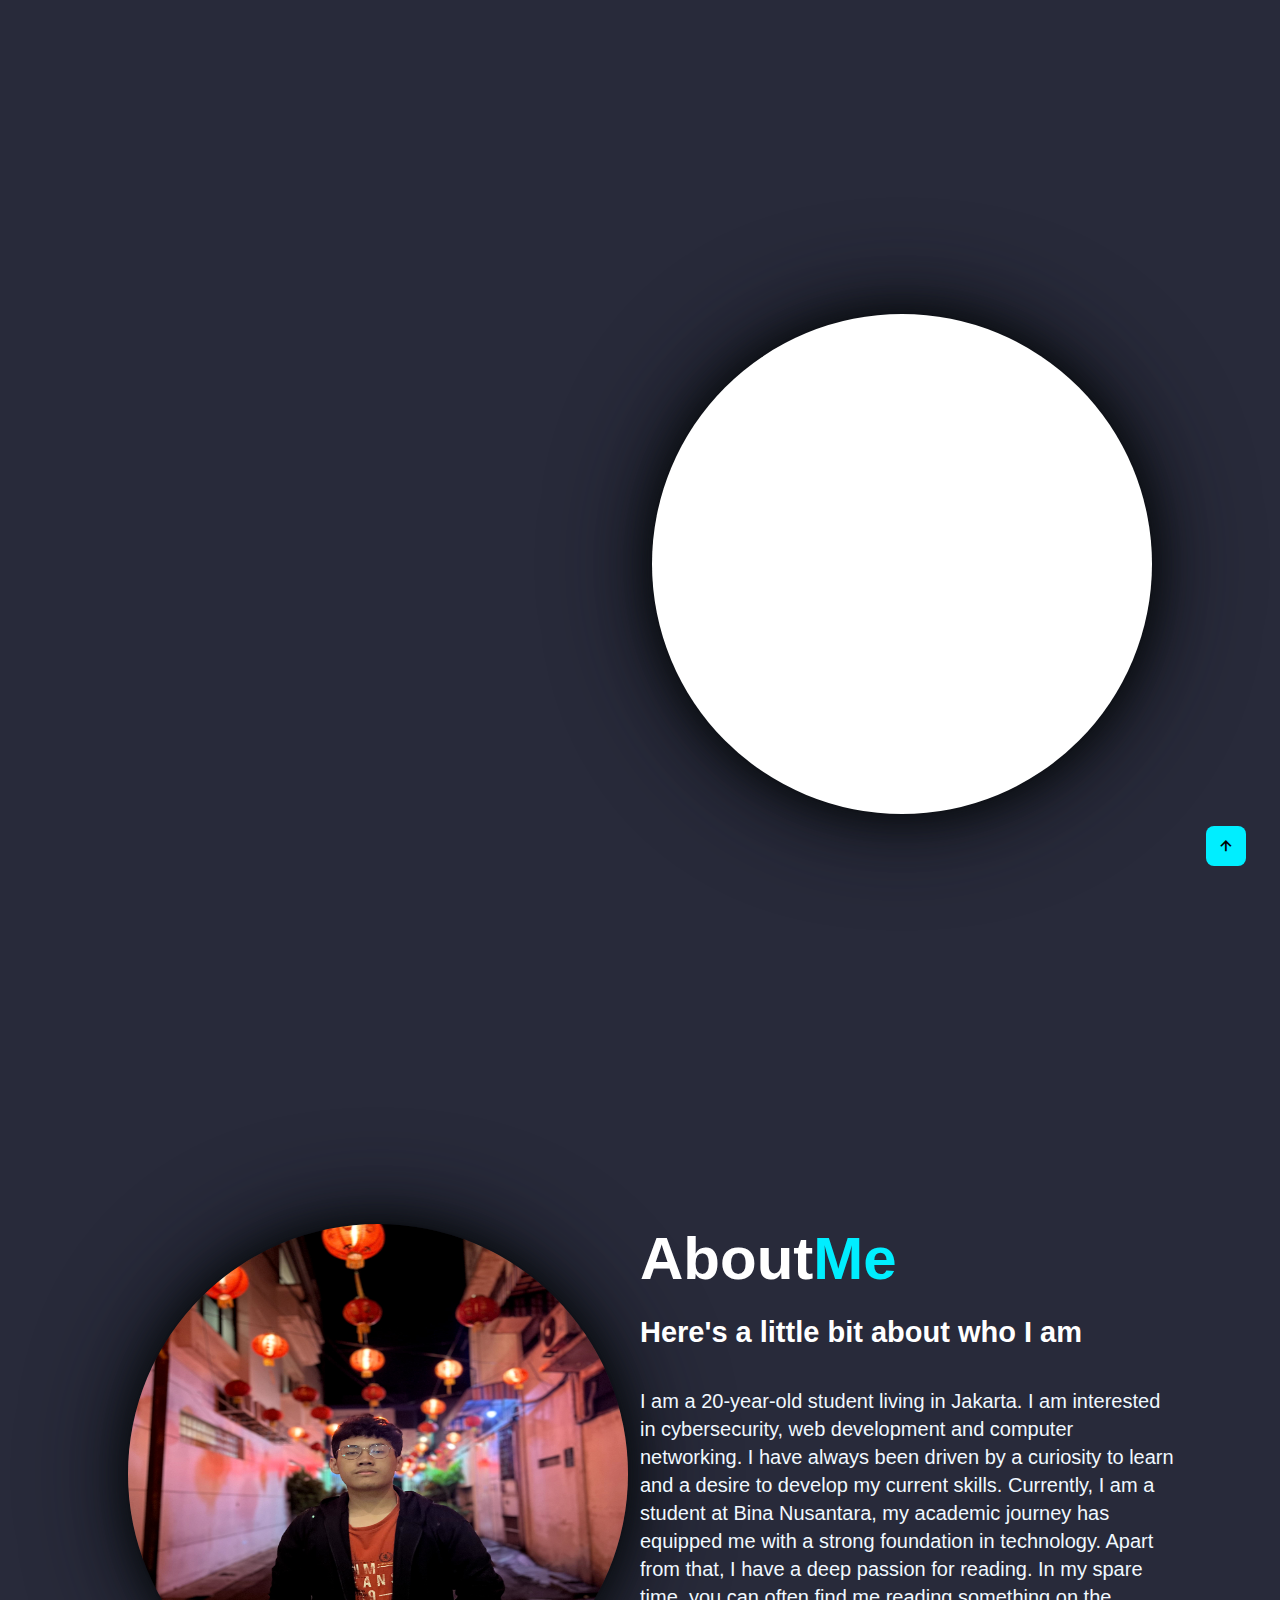
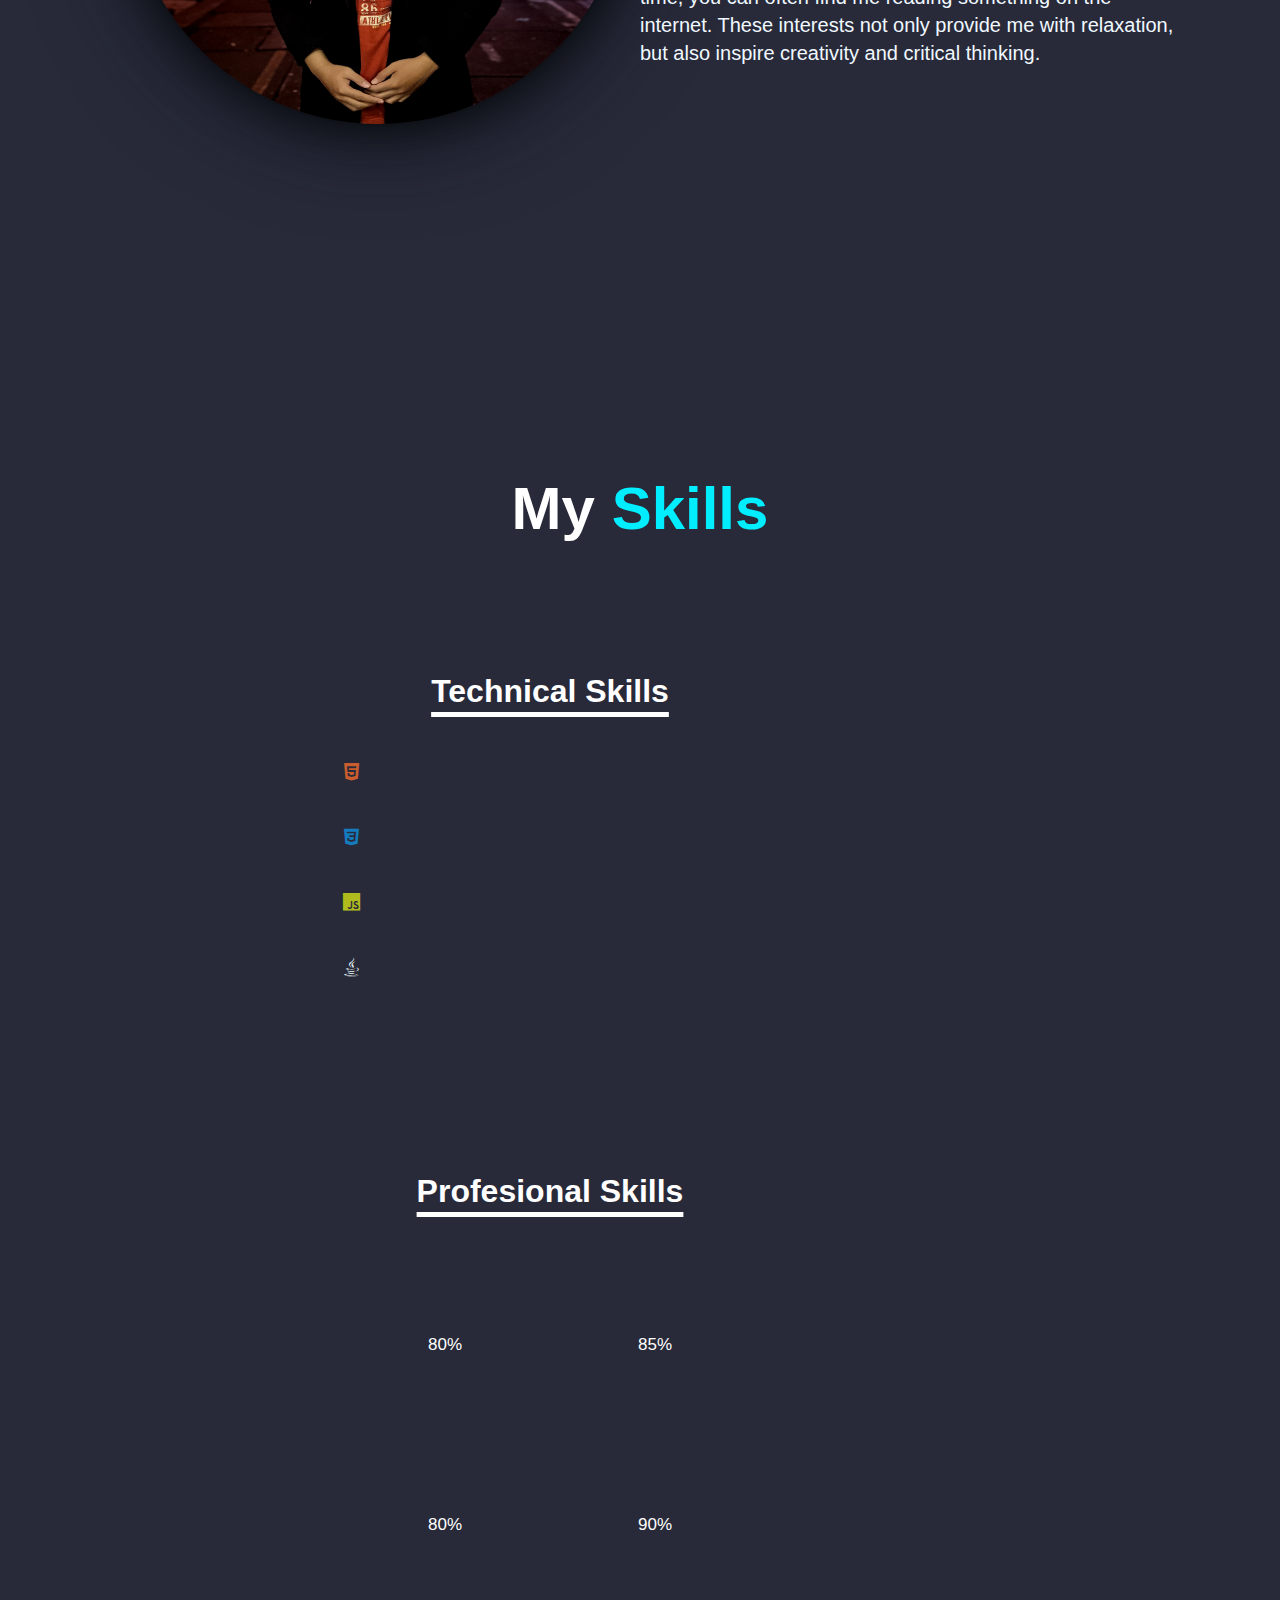
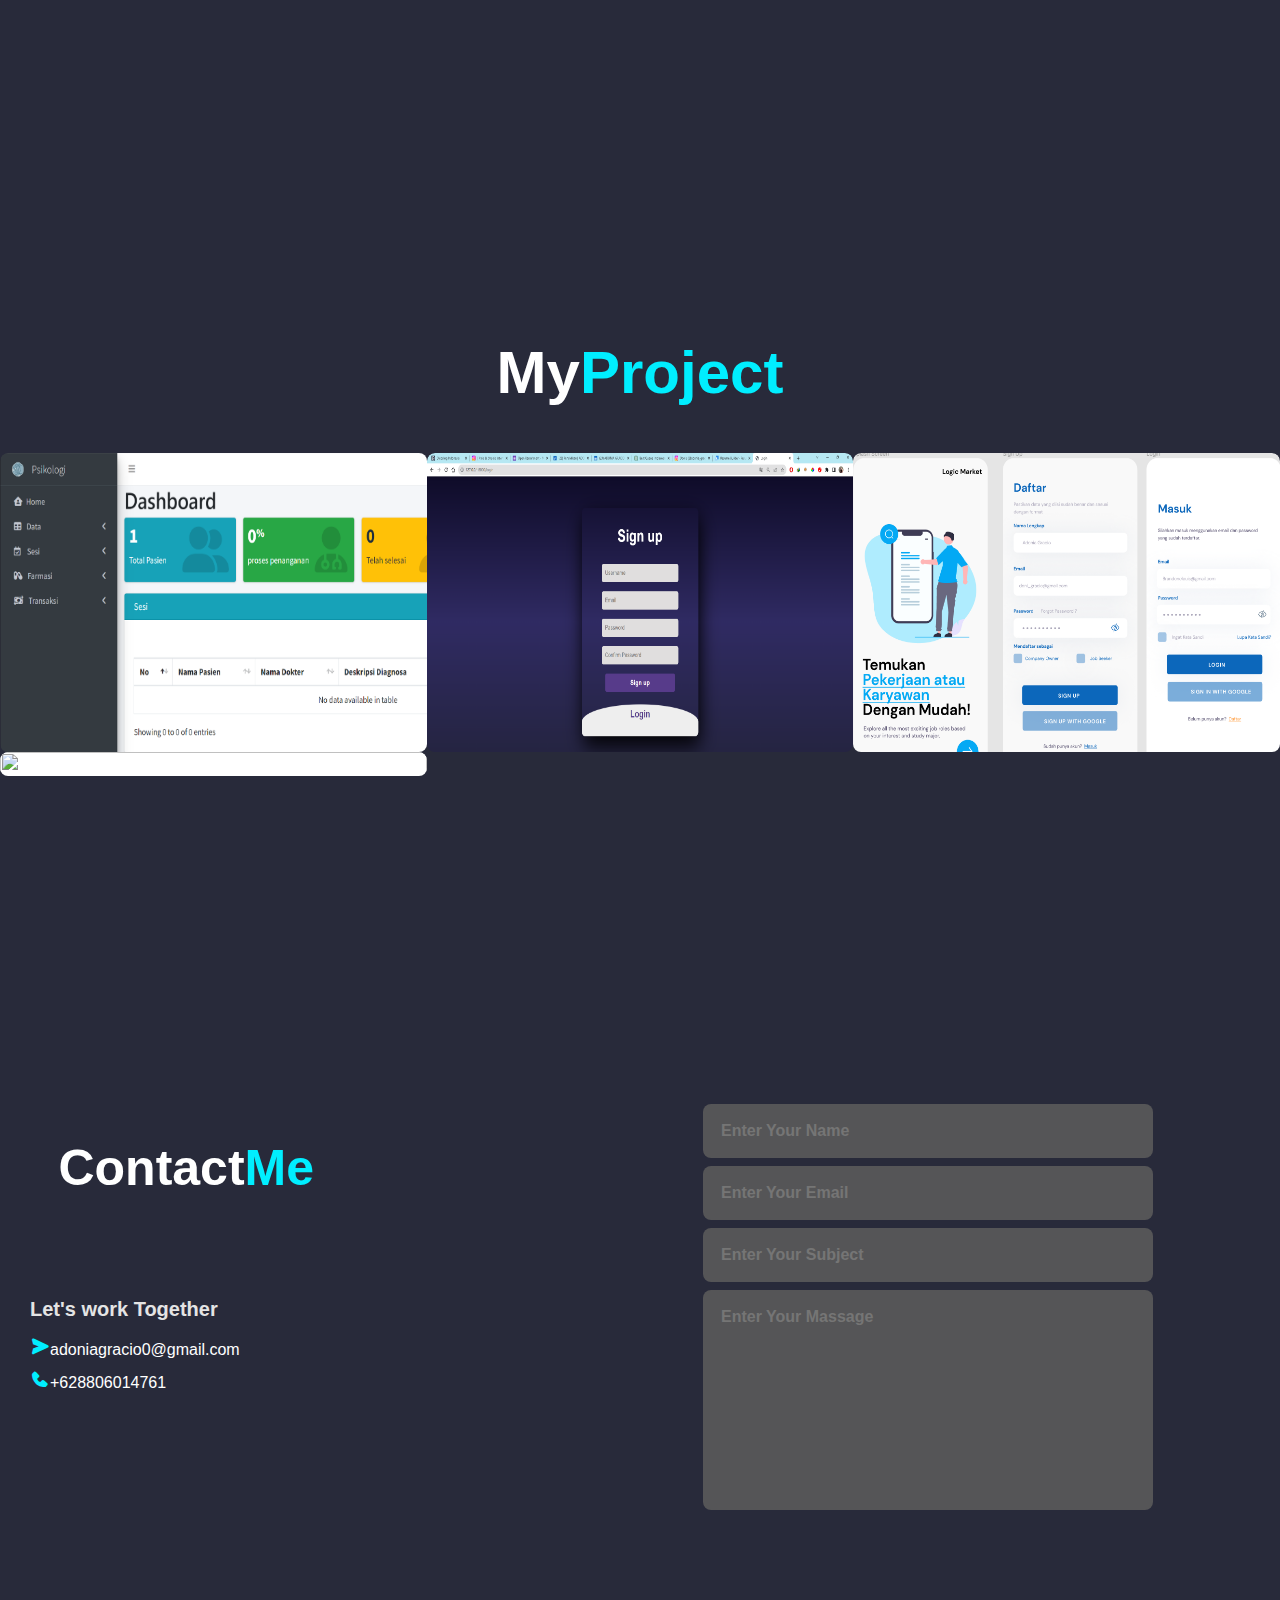
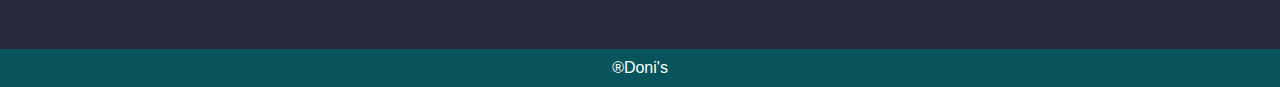
==== indax.html @ 094b8535 "Add files via upload" ====
<!DOCTYPE html>
<html lang="en">
<head>
    <meta charset="UTF-8">
    <meta name="viewport" content="width=device-width, initial-scale=1.0">
    <title>Portofolio</title>
    <link rel="stylesheet" href="style.css">
    <link href='https://unpkg.com/boxicons@2.1.4/css/boxicons.min.css' rel='stylesheet'>
    <script src="https://unpkg.com/typed.js@2.0.16/dist/typed.umd.js"></script>
</head>
<body>
    
    <header class="header">
        <label for="check" class="checkbtn">
            <i class="bx bx-menu"></i>
        </label>
        <a href="#" class="logo"></a>
        <nav class="navbar">
            <a href="#home" style="--i:1"class = "active">Home</a>
            <a href="#about" style="--i:2">About</a>
            <a href="#Skills" style="--i:3">Skill</a>
            <a href="#project" style="--i:4">Project</a>
            <a href="#contact" style="--i:5">Contact</a>            
        </nav>
    </header>
    <section class="home" id="home">
        <div class="home-content">
            
            <img class="img" src="img/photo_profil.png" alt="imgabout">
            <div class="home-content-text">
                <h3>Hello, My Name is</h3>
                <h1>Adonia Gracio</h1>
                <h3>And I'm a <span class="text"></span></h3>
                <p>
                    As a motivated student majoring in Computer Science,
                     I am eager to secure a internship where I can leverage my classroom learning to contribute to a dynamic team.
                </p>
                <div class="home-sci">
                    <a href="https://www.facebook.com/adongrc0" target="_blank" style="--i:7"><i class='bx bxl-facebook'></i></a>
                    <a href="https://www.instagram.com/adonia_gracio/" target="_blank" style="--i:8"><i class='bx bxl-instagram' ></i></a>
                    <a href="https://api.whatsapp.com/send?phone=6288806014761" target="_blank" style="--i:9"><i class='bx bxl-whatsapp' ></i></a>
                    <a href="https://www.linkedin.com/in/adoniagracio" target="_blank" style="--i:10"><i class='bx bxl-linkedin' ></i></a>
                </div>
                <a href="https://drive.google.com/uc?export=download&id=1dQuODcMCQFPnTk_r6xw1z1nTrPzInE1Z" class="btn-box">Download CV<i class='bx bx-download' style="font-size: 18px;"></i></a>    
            </div>
          </div>
        <span class=""home-imgHover></span>
    </section>
    <section class="about" id="about">
        <div class="about-img">
            <img class="img2" src="img/profil2.jpg" alt="imgabout">
        </div>
        <div class="about-text">
            <h2>About<span>Me</span></h2>
            <h4>Here's a little bit about who I am</h4>
            <p class="description">
                I am a 20-year-old student living in Jakarta. I am interested in cybersecurity, web development and computer networking. 
                I have always been driven by a curiosity to learn and a desire to develop my current skills. Currently, I am a student at Bina Nusantara,
                 my academic journey has equipped me with a strong foundation in technology. Apart from that, I have a deep passion for reading. In my spare time, 
                 you can often find me reading something on the internet. These interests not only provide me with relaxation, but also inspire creativity and critical thinking.
            </p>
            <a href="https://api.whatsapp.com/send?phone=6288806014761" target="_blank" class="btn-box">More About Me </a>
        </div>
    </section>
    <!-- <section>
        <div class="experience" id="experience">
            <div class="container">
                <h1 class="sub-title">My <span>Experience</span></h1>
                <div class="experience-list">
                    <div>
                        <h2>kerja</h2>
                        <p>Lorem ipsum dolor sit amet consectetur, adipisicing elit. Omnis maiores sunt voluptas, voluptatum eum nulla corporis doloribus
                            exercitationem non itaque placeat iure, repellendus architecto nisi, fugit aperiam pariatur accusantium error.
                        </p>
                        <a href="#" class="read">Learn More</a>
                    </div>
                    <div>
                        <h2>kerja</h2>
                        <p>Lorem ipsum dolor sit amet consectetur, adipisicing elit. Omnis maiores sunt voluptas, voluptatum eum nulla corporis doloribus
                            exercitationem non itaque placeat iure, repellendus architecto nisi, fugit aperiam pariatur accusantium error.
                        </p>
                        <a href="#" class="read">Learn More</a>
                    </div>
                    <div>
                        <h2>kerja</h2>
                        <p>Lorem ipsum dolor sit amet consectetur, adipisicing elit. Omnis maiores sunt voluptas, voluptatum eum nulla corporis doloribus
                            exercitationem non itaque placeat iure, repellendus architecto nisi, fugit aperiam pariatur accusantium error.
                        </p>
                        <a href="#" class="read">Learn More</a>
                    </div>
                </div>
            </div>
        </div>
    </section> -->
    <h1 class="sub-title"id="Skills">My <span>Skills</span></h1>
    <section>
        <div  class="container1" >
            <h1 class="heading1">Technical Skills</h1>
            <div class="technical-bars">
            <div class="bar"><i style="color:#c95d2e;" class='bx bxl-html5'></i>
                <div class="info">
                    <span>HTML</span>
                </div>
                <div class="progress-line html">
                    <span></span>
                </div>
            </div>
            <div class="bar"><i style="color:#147bbc" class='bx bxl-css3'></i>
                <div class="info">
                    <span>CSS</span>
                </div>
                <div class="progress-line css">
                    <span></span>
                </div>
            </div>
            <div class="bar"><i style="color:#b0bc1e" class='bx bxl-javascript'></i>
                <div class="info">
                    <span>JavaScript</span>
                </div>
                <div class="progress-line js">
                    <span></span>
                </div>
            </div>
            <div class="bar"><i style="color: azure;" class='bx bxl-java'></i>
                <div class="info">
                    <span>Java</span>
                </div>
                <div class="progress-line java">
                    <span></span>
                </div>
                </div>
            </div>
        </div>
        
     <div class="container1">
        <h1 class="heading1">Profesional Skills</h1>
        <div class="radial-bars">

            <div class="radial-bar">
                <svg x="0px" y="0px" viewBox="0 0 200 200" >
                    <circle class="progress-bar" cx = "100" cy ="100" r="80"></circle>
                    <circle class="path path-1" cx = "100" cy ="100" r="80"></circle>
                </svg>
                <div class="percentage">80%</div>
                <div class="text">Creativity</div>
            </div>
            <div class="radial-bar">
                <svg x="0px" y="0px" viewBox = "0 0 200 200" >
                    <circle class="progress-bar" cx = "100" cy ="100" r="80">  </circle>
                    <circle class="path path-2" cx = "100" cy ="100" r="80">  </circle>
                </svg>
                <div class="percentage">85%</div>
                <div class="text">Comunication</div>
            </div>
            <div class="radial-bar">
                <svg x= "0px" y="0px" viewBox = "0 0 200 200" >
                    <circle class="progress-bar" cx = "100" cy ="100" r="80">  </circle>
                    <circle class="path path-3" cx = "100" cy ="100" r="80">  </circle>
                </svg>
                <div class="percentage">80%</div>
                <div class="text">Problem Solving</div>
            </div>
            <div class="radial-bar">
                <svg x="0px" y="0px" viewBox ="0 0 200 200">
                    <circle class="progress-bar" cx = "100" cy ="100" r="80">  </circle>
                    <circle class="path path-4" cx = "100" cy ="100" r="80">  </circle>
                </svg>
                <div class="percentage">90%</div>
                <div class="text">Teamwork</div>
            </div>
        </div>
    </div>
</section>
<section>
        <div id="portofolio" id="project">
            <div class = "main-text" id="project">
                <h2>My<span>Project</span></h2>
                <div class="portfolio-content">
                    <div class="row">
                        <a href="https://github.com/adoniagracio/WebPsikologi" target="_blank"><img src="./img/Project1.png" style="width: 140%; height: 120%;">
                        <div class="layer">
                            <h5>Web And Database</h5>
                            <p>we created a psychology website using the Laravel framework and a mysql-based database
                                 which has features for ordering, making schedules, making transactions, recording patient data, and printing transactions.
                            </p>
                        </div> 
                    </a>
                    </div>
                    <div class="row">
                        <a href="https://github.com/adoniagracio/C-Code" target="_blank"><img src="./img/Sampleporject3.png" style="width: 100%; height: 110%;">
                        <div class="layer">
                            <h5>Java Project</h5>
                            <p>create library software using the java programming language that can manage books, manage users, return books, issue books and features to search for books in the library besides 
                                that we also create a login feature that can recognize between users and admins if you enter with a user account where the program will display the admin of the user but if you enter using the admin it will enter the admin activity
                            </p>
                        </div> 
                        </a>
                    </div>
                    <div class="row">
                        <a href="https://github.com/adoniagracio/C-Code" target="_blank"><img src="./img/Sampleproject2.png" style="width: 100%; height: 110%;">
                        <div class="layer">
                            <h5>Web Penetration Testing</h5>
                            <p>
                                perform penetration testing on an application that is given to look for vulnerabilities of every 
                                activity that exists and found several vulnerabilities. that I summarize in one report containing the vulnerabilities 
                                and the possibility of attacks carried out against the application and mitigation of these attacks.
                            </p>
                        </div> 
                        </a>
                    </div>
                    <div class="row">
                        <a href="https://github.com/adoniagracio/C-Code" target="_blank"><img src="./img/Architecture Design.png" style="width: 100%; height: 110%; background-color: white;">
                        <div class="layer">
                            <h5>Architecture Design Cloud</h5>
                            <p>
                                perform penetration testing on an application that is given to look for vulnerabilities of every 
                                activity that exists and found several vulnerabilities. that I summarize in one report containing the vulnerabilities 
                                and the possibility of attacks carried out against the application and mitigation of these attacks.
                            </p>
                        </div> 
                        </a>
                    </div>
                </div>
            </div>
        </div>
    </section>

<section class="contact" id="contact">
        <div class="contact-text">
            <h2>Contact<span>Me</span></h2>
            <div class="contact-form-responsive">
                <form action="https://formsubmit.co/adoniagracio0@gmail.com" method="POST">
                    <input type="text" name="name"required placeholder="Enter Your Name" >
                    <input type="email" name="email"required  placeholder="Enter Your Email">
                    <input type="text" name="subject" placeholder="Enter Your Subject">
                    <textarea name="message" cols="40" rows="10" required placeholder="Enter Your Massage" ></textarea>
                    <input type="hidden" name="_captcha" value="false">
                    <input type="hidden" name="_template" value="table">
                    <input type="submit" value="submit" class="send">
                </form>
            </div>
            <h4>Let's work Together</h4>

            <div class="contact-list">
                <li><i class="bx bxs-send"></i>adoniagracio0@gmail.com</li>
                <li><i class="bx bxs-phone"></i>+628806014761</li>
            </div>
            <div class="contact-icons">
                <a href="https://www.facebook.com/adongrc0" target="_blank"><i class="bx bxl-facebook"></i></a>
                <a href="https://www.instagram.com/adonia_gracio/" target="_blank"><i class="bx bxl-twitter"></i></a>
                <a href="https://api.whatsapp.com/send?phone=6288806014761" target="_blank"><i class="bx bxl-instagram"></i></a>
                <a href="https://www.linkedin.com/in/adoniagracio" target="_blank"><i class="bx bxl-linkedin"></i></a>
            </div>
        </div>
        <div class="contact-form">
            <form action="https://formsubmit.co/adoniagracio0@gmail.com" method="POST">
                <input type="text" name="name"required placeholder="Enter Your Name" >
                <input type="email" name="email"required  placeholder="Enter Your Email">
                <input type="text" name="subject" placeholder="Enter Your Subject">
                <textarea name="message" cols="40" rows="10" required placeholder="Enter Your Massage" ></textarea>
                <input type="hidden" name="_captcha" value="false">
                <input type="hidden" name="_template" value="table">
                <input type="submit" value="submit" class="send">
            </form>
        </div>
     </section>
        <div class="last-text">
            <p>®Doni's</p>
        </div>
        <a href="#home" class="top"><i class="bx bx-up-arrow-alt"></i></a>
    <script src="Main.js"></script>
</body>
</html>
---- style.css ----
:root {
    --primary-color:#282A3A;     
    --secondary-color: #282A3A;
    --shadow-color: #fff;  
    --text-color:#fff;
    --button-color:#fff;
}

* {
    margin: 0;
    padding: 0;
    box-sizing: border-box;
    font-family: 'poppins',sans-serif;
}
body{
    color: var(--text-color);
    background:var(--primary-color);
    /* overflow: hidden; */
}
.header{
    /* overflow: hidden; */
    position: sticky;
    top: 0;
    left: 0;
    width: 100%;
    padding: 20px 10%;
    background: var(--secondary-color);
    display: flex;
    justify-content: flex-end;
    align-items: center;
    background: var(--secondary-color);
    z-index: 100;
}
.logo{
    position: relative;
    font-size: 30px;
    color: #fff;
    text-decoration: none;
    font-weight: 600;
    cursor: default;
    opacity: 0;
    animation: slideRight 1s ease forwards;
}

.navbar a{
    display: inline-block;
    font-size: 25px;
    color:#fff;
    text-decoration: none;
    font-weight: 500;
    margin-left: 35px;
    margin-top: 5px;
    transition: .3s;
    opacity: 0;
    animation: slideTop .5s ease forwards;
    animation-delay: calc(.2s * var(--i));

}
.navbar a:hover{
    color:#0ef;

}
.img{
    /* display: flex; */
    /* position: absolute; */
    /* margin-left: 88vh; */
    /* margin-top: 5vh; */
    width: 500px;
    height: 500px;
    border-radius: 50%; 
    background-color: #fff;
    box-shadow: 0 0 2px #0e1116, 0 0 25px #0e1116,
    0 0 50px #0e1116,0 0 100px #0e1116;
    /* margin-bottom: 100px; */
}
.img2{
    /* position: absolute; */
    width: 500px;
    height: 500px;
    /* left: 150px;
    top:120%; */
    border-radius: 50%;
    box-shadow: 0 0 2px #0e1116, 0 0 25px #0e1116,
    0 0 50px #0e1116,0 0 100px #0e1116;
}

.home{
    /* position: relative; */
    width: 100%;
    
    height: 100vh;
    background-size: cover;
    background-position: center;
    display: flex;
    /* align-items: center; */
    padding: 90px 10% 0;
    overflow: hidden;
}
.home-content{
    /* max-width: 600px; */
     margin-top: 150px;
     display: flex;
     flex-direction: row-reverse;
     justify-content: space-between;
     width: 100%;
}

.home-content-text {
    display: flex;
    flex-direction: column;
    width: 50%;
    /* justify-content: center; */
}

.home-content-text > p {
    max-width: 500px;
}

.home-content h3{
    font-size: 32px;
    font-weight: 700;
    opacity: 0;
    animation:  slideBottom 1s ease forwards;
    animation-delay: .7s;
}
.home-content h3:nth-of-type(2){
    margin-bottom: 30px;
    animation: slideTop 1s ease forwards;
    animation-delay: .7s;
}
.home-content h3 span{
    color: #0ef;
}
.home-content h1{
    font-size: 56px;
    font-weight: 700;
    margin: -3px 0 ;
    opacity: 0;
    animation: slideRight 1s ease forwards;
    animation-delay: 1s;
}

.home-content p{
    font-size:20px ;
    opacity: 0;
    animation: slideLeft 1s ease forwards;
    animation-delay: 1s;
} 

.home-sci a{
    display:  inline-flex;
    justify-content:  center;
    align-items: center;
    width: 40px;
    height: 40px;
    background: transparent;
    border: 2px solid #0ef;
    border-radius:  50%;
    font-size:  20px;
    color:#0ef;
    text-decoration: none;
    transition: .5s ease;
    opacity: 0;
    animation:  slideLeft 1s ease forwards;
    animation-delay: calc(.2 * var(--i));
    margin: 30px 15px 30px 0;
}
.home-sci a:hover{
    background-color: #0ef ;
    color: #081b29;
    box-shadow: 0 0 20px #0ef;
}
.btn-box{
    display: inline-block;
    width: 190px;
    padding:  12px 28px;
    background: var(--button-color);
    border-radius: 40px;
    font-size: 16px;
    color:#081b29;
    letter-spacing: 1px;
    text-decoration: none;
    font-weight: 600;
    opacity: 0;
    animation: slideTop 1s ease forwards;
    animation-delay: 2s;
    box-shadow:  0 0 5px #fff
}
.btn-box:hover{
    box-shadow:0 0 5px #fff, 0 0 25px #fff
}
.about{
    /* display: grid;
    grid-template-columns: repeat(2,1fr);
    align-items: center;
    gap: 1.5rem; */
    display: flex;
    background-size: cover;
    background-position: center;
    padding-top: 250px;
    padding-bottom: 100px;
    flex-direction: row;
    overflow: hidden;
/* .about-img .img2{
    padding-bottom: 20%;
    max-width: 610px;
    height: auto;
    width:100%;
    border-radius: 8px;

} */
}

.about-img {
    width: 50%;
    padding-left: 10%;
}
.about-text{
    /* margin-right:200px; */
    width: 50%;
    padding-right: 100px;
}

.about-text h2{
    font-size: 60px;
}
.about-text h2 span{
    color: #0ef;
}

.description{
    margin-top: 20px;
    margin-bottom: 50px;
}
.about-text h4{
    font-size: 29px;
    font-weight: 600;
    color:#fff;
    line-height: 1.7;
    margin: 15px 0 30px;
}
.about-text p{
    color: aliceblue;
    font-size: 20px;
    line-height: 1.4; 
    margin-bottom: 4rem;
}
.experience{
    color: aliceblue ;
    font-size: 20px; 
    line-height: 1.4;
    margin-bottom: 100px;
} 
.sub-title{
    text-align: center;
    font-size: 60px; 
    padding-bottom: 70px;
    padding-top: 201px;
}
.sub-title span{
    color: #0ef;
}
.container{
    padding: 200px;
}
.experience-list{
    display: grid;
    grid-template-columns: repeat(auto-fit,minmax(259px,1fr));
    grid-gap: 100px;
    margin-top: 90px;

}
.experience-list div{
    background-color:transparent;
    padding: 40px;
    font-size: 13px;
    font-weight: 13px;
    border-right: 10px;
    border-radius: 20px;
    transition: background 0.5s, transform 0.5s;
    box-shadow: 1px 1px 20px #012290f9,
                1px 1px 40px #0053b8f7

}

.experience-list div i{
    font-size: 50px;
    margin-bottom: 30px;
}
.experience-list div h2{
    font-size: 30px;
    font-weight: 500;
    margin-bottom: 16px;
}
.experience-list div a{
    text-decoration: none;
    color: #000000;
    font-size: 12px;
    margin-top: 20px;
    display: inline-block;
}
.read{
    display: inline-block;
    padding: 12px 28px;
    background: var(--button-color);
    border-radius: 40px;
    font-size:16px ;
    color: #081b29;
    letter-spacing: 1px;
    text-decoration: none;
    font-weight: 600;
    opacity: 0;
    animation: slideTop 1s ease forwards;
    animation-delay: 2s;
    box-shadow:  0 0 5px #0ef
}
.read:hover{
    box-shadow:0 0 25px #fff;
}
.experience-list div:hover{
    transform: translateY(-10px);
}

section{
    display: flex;
    flex-wrap: wrap;
}
.container1{
    width: 600px;
    height: 500px;
    padding: 60px 90px;
    margin-left: 250px;
}
.heading1{
    text-align: center;
    text-decoration: underline;
    text-underline-offset: 10px;
    text-decoration-thickness: 5px;
    margin-bottom: 50px;
}
.bar{
    font-size: 23px;
}
.technical-bars .bar{
    margin-top: 40px 0;
}
.technical-bars .bar:first-child{
    margin-top: 0;
}
.technical-bars .bar:last-child{
    margin-bottom: 0;
}
.technical-bars .bar .info{
    margin-bottom: 5px;
}
.technical-bars .bar .info span{
    font-size: 17px;    
    font-weight: 500;
    animation: showText 0.5s 1s linear forwards;
    opacity: 0;
}
.technical-bars .bar .progress-line{
    position: relative;
    border-radius: 10px;
    width: 100%;
    height: 5px;
    background-color: #000000;
    animation: animate 1s cubic-bezier(1,0,0.5,1) forwards;
    transform: scaleX(0);
    transform-origin: left; 
}


@keyframes animate{
    100%{
        transform: scaleX(1);
    }
}
.technical-bars .bar .progress-line span{
    height: 100%;
    background-color: #0ef;
    position: absolute;
    border-radius: 10px ;
    animation: animate 1s 1s cubic-bezier(1,0,0.5,1) forwards;
    transform: scaleX(0);
    transform-origin: left;
}
.progress-line.html span{
    width: 60%;
}
.progress-line.css span{
    width: 60%;
}
.progress-line.js span{
    width: 50%;
}
.progress-line.java span{
    width: 80%;
}

.progress-line span::after{
    position: absolute;
    padding: 1px 8px;
    background-color: #000;
    color: #fff;
    font-size: 12px;
    border-radius: 3px;
    top:-28px;
    right: -20px;
    animation: showText 0.5s 1.5s linear forwards;
    opacity: 0;
}
.progress-line.html span::after{
    content: "60%";
}
.progress-line.css span::after{
    content: "60%";
}
.progress-line.js span::after{
    content: "50%";
}
.progress-line.java span::after{
    content: "80%";
}
.progress-line span::before{
    content: "";
    position: absolute;
    width: 0;
    height: 0;
    border: 7px solid transparent;
    border-bottom-width: 0px;
    border-right-width: 0px;
    border-top-color:#000 ;
    top: -10px;
    right: 0;
    animation: showText 0.5s 1.5s linear forwards;
    opacity: 0;
}
@keyframes showText{
    100%{
        opacity: 1;
    }
}


.radial-bars{
    width: 100%;
    display: flex;
    flex-wrap: wrap;
    justify-content: space-evenly;
    align-items: start;

}

.radial-bars .radial-bar{
    width: 50%;
    height: 170px;
    margin-bottom: 10px;
    position: relative;
}
.radial-bars .radial-bar svg{
    position: absolute;
    top: 50%;
    left: 50%;
    transform: translate(-50%, -50%) rotate(-90deg);
    width: 120px;
    height: 160px;
}
.radial-bars .radial-bar .progress-bar{
    stroke-width: 10;
    stop-color: black;
    fill: transparent;
    stroke-dasharray: 502;
    stroke-dashoffset: 502;
    stroke-linecap: round;
    animation: animate-bar 1s linear forwards;
     
}
@keyframes animate-bar{
    100%{
        stroke-dashoffset: -1;
    }
}
.path{
    stroke-width: 10;
    stroke:#0ef;
    fill: transparent;
    stroke-dasharray: 502;
    stroke-dashoffset: 502;
    stroke-linecap: round;
}

.path-1{animation: animate-path1 1s 1s linear forwards;}

.path-2{animation: animate-path2 1s 1s linear forwards;}

.path-3{animation: animate-path3 1s 1s linear forwards;}

.path-4{animation: animate-path4 1s 1s linear forwards;}



@keyframes animate-path1{
    100%{
        stroke-dashoffset: 120;;
    }
}
@keyframes animate-path2{
    100%{
        stroke-dashoffset: 90;;
    }
}
@keyframes animate-path3{
    100%{
        stroke-dashoffset: 120;;
    }
}
@keyframes animate-path4{
    100%{
        stroke-dashoffset: 70;;
    }
}
.radial-bar .percentage{
    position: absolute;
    top:50%;
    left: 50%;
    transform: translate(-50%, -50%);
    font-size: 17px;
    font-weight: 500;
    animation: showText 0.5s 1s linear forwards;
}

.radial-bar .text{
    width: 100%;
    position: absolute;
    text-align: center;
    left: 25%;
    bottom: -5px;
    transform: translateX(-50px);
    font-size: 17px;
    font-weight: 500;
    animation: showText 0.5s 1s linear forwards;
    opacity: 0;
}

.main-text{
    padding-top: 130px;
    margin-top: 200px;
}
.main-text h2{
    font-size: 60px;
    line-height: 1;
    text-align: center;
    padding-bottom: 50px;
}
.main-text h2 span{
    color: #0ef;
}
.portfolio-content{
    display: grid;
    grid-template-columns: repeat(auto-fit,minmax(359px,auto));
    padding-bottom: 10%;
}
.row{
    position: relative;
    overflow: hidden;
    border-radius: 8px;
    cursor: pointer;
    
}
.row img{
    width: 100%;
    border-radius: 8px;
    display: block;
    transition: transform 0.5s;
}
.layer{
    width: 100%;
    height: 0;
    background: linear-gradient(rgba(0,0,0,0.1),#0ef);
    position: absolute;
    border-radius: 8px;
    left: 0;
    bottom: 0;
    overflow: hidden;
    display: flex;
    flex-direction: column;
    align-items: center;
    justify-content: center;
    text-align: center;
    padding: 0 40px;
    transition: height 0.5s;
}
.layer h5{
    color: #000;
    font-size: 20px;
    font-weight: 600;
    margin-bottom: 15px;
}

.layer p{
    color:#000;
    font-size: 1rem;
    line-height: 1.8;
}

.layer i{
    color: #ff004f;
    margin-top: 20px;
    font-size: 20px;
    background: #fff;
    width: 60px;
    height: 60px;
    display: flex;
    align-items: center;
    justify-content: center;
    border-radius: 50%;
}

.row:hover img{
    transform : scale(1.1);
}
.row:hover .layer{
    height: 100%;
} 
.contact{
    /* display: grid;
    grid-template-columns: repeat(2,1fr); */
    display: flex;
    
    align-items: center;
    gap: 3rem;
    padding-left: 30px;
    margin-top: 200px;
}
.contact-text h2{
    font-size: 50px;
    line-height: 1;
    text-align: center;
    padding-right: 50%;
    padding-bottom: 90px;
}

.contact-text h2 span{
    color: #0ef;
}

.contact-text h4{
    margin: 15px 0;
    color:rgb(228,228,228);
    font-size: 20px;
    font-weight: 600;
}

.contact-text p{
    color:rgb(177,177,177);
    font-size: 20px;
    line-height: 30px;
    margin-bottom: 2rem;
}
.contact-list{
    margin-bottom: 3rem;
}

.contact-list li{
    margin-bottom: 10px;
    display: block;
}
.contact-list li{
    margin-bottom: 10px;
    display: block;
}
.contact-list i{
    display: inline-block;
    color:#0ef;
    font-size: 20px;
    font-weight: 600;
    transition: all .40s ease;
}
.contact-list li a:hover{
    transform: scale(1.01) translateY(-5px);
    color: #0ef;
}
.contact-icons i{
    display: inline-flex;
    justify-content: center;
    align-items: center;
    width: 40px;
    height: 40px;
    background: transparent;
    border: 2px solid #0ef;
    border-radius: 50%;
    font-size: 20px;
    color: #0ef;
    text-decoration: none;
    margin: 30px 15px 30px 0;
    transition: .5s ease;
    opacity: 0;
    animation: slideLeft 1s ease forwards;
    animation-delay:calc(.2s * var(--i));
}

.contact-icons i:hover{
    background: #0ef;
    color: #000;
    box-shadow: 0 0 20px #0ef;
}

.contact-text {
    width: 50%;
}

.contact-form {
    width: 40%;
}

.contact-form form{
    position:relative;
}
.contact-form form input,form textarea{
    border: none;
    outline: none;
    width: 90%;
    padding: 18px;
    background: #555557;
    color: #000;
    font-size: 1rem;
    font-weight: 600;
    margin-bottom: 0.5rem;
    border-radius: 0.5rem;
}
.contact-form textarea{
    resize: none;
    height: 220px;
}

.contact-form-responsive {
    display: none;
}

.contact-form form .send{
    display: inline-block;
    padding: 14px 60px;
    background: var(--button-color);
    border-radius: 40px;
    font-size:18px ;
    color: #081b29;
    letter-spacing: 1px;
    text-decoration: none;
    font-weight: 600;
    opacity: 0;
    animation: slideTop 1s ease forwards;
    animation-delay: 2s;
}
.contact-form form .send:hover{
    box-shadow:0 0 5px var(--button-color);
    cursor: pointer;
}

.last-text p{
    width: 100%;
    text-align: center;
    padding: 10px 0;
    background: rgb(7,85,91);
    font-weight: 300;
    margin-top: 70px;
}
.top{
    position: fixed;
    bottom: 2.1rem;
    right: 2.1rem;
}
.top i{
    color:#000;
    background: #0ef;
    font-size: 20px;
    padding: 10px;
    border-radius: 0.5rem;
}

@keyframes slideRight{
    0%{
        transform: translateX(-100px);
        opacity: 0;
    }
    100%{
        transform: translateX(0px);
        opacity: 1;
    }
}
@keyframes slideLeft{
    0%{
        transform: translateX(100px);
        opacity: 0;
    }
    100%{
        transform: translateX(0px);
        opacity: 1;
    }
}
@keyframes slideTop{
    0%{
        transform: translateY(100px);
        opacity: 0;
    }
    100%{
        transform: translateY(0px);
        opacity: 1;
    }

}
@keyframes slideBottom{
    0%{
        transform: translateY(-100px);
        opacity: 0;
    }
    100%{
        transform: translateY(0px);
        opacity: 1;
    }

}

.checkbtn{
    font-size: 30px;
    color: white;
    float: right;
    line-height: 80px;
    cursor: pointer;
    display: none;
}

#check{
    display: none;
}
@media  screen and (max-width: 952px) {

    .navbar a{
        font-size: 16px;
    }
    .img{
        left: 110px;
        width: 31%;
        height: 50%;
        border-radius: 50%; 
    }
    /* .img2{
        position: absolute;
        width: 30%;
        height: auto;
        left: 90px;
        top:150%;
        
    } */
    .container1{
        margin-left: 100px;
    }
}

@media screen and (max-width: 752px) {
    .img2{
        width: 200px;
        height: 200px;
    }

    .header {
        background-color: transparent;
    }

    .about {
        flex-direction: column;
        width: 100%;
        justify-content: center;
        /* align-items: center; */
        margin: 0px;
        padding: 0px;
        padding-top: 150px;
    }

    .about-text {
        margin: 0px;
        padding: 0px;
        text-align: center;
        width: 100%;
        padding-left: 15px;
        padding-right: 15px;
        padding-top: 50px;
    }

    .about-img {
        padding: 0px;
        margin: auto;
    }

    .checkbtn {
        display: block;
    }

    .navbar {
        display: none;
    }

    .home-content {
        flex-direction: column;
        justify-content: center;
    }

    .home-content-text {
        width: 100%;
        text-align: center;
        align-items: center;
    }

    .img {
        width: 200px;
        height: 200px;
        margin: auto;
    }

    .home {
        padding: 0px;
        padding-top: 100px;
        padding-left: 15px;
        padding-right: 15px;

        height: 900px;
    }

    .home-content {
        padding: 0px;
        margin: 0px;
    }
    .container1{
        margin-left: 50px;
    }

    .contact {
        display: flex;
        flex-direction: column-reverse; 
        padding-left: 0;
    }

    .contact-form {
        display: none;
    }

    .contact-form-responsive {
        display: block;
    }

    
.contact-form-responsive form{
    position:relative;
}
.contact-form-responsive form input,form textarea{
    border: none;
    outline: none;
    width: 90%;
    padding: 18px;
    background: #555557;
    color: #000;
    font-size: 1rem;
    font-weight: 600;
    margin-bottom: 0.5rem;
    border-radius: 0.5rem;
}
.contact-form-responsive textarea{
    resize: none;
    height: 220px;
}

.contact-form-responsive form .send{
    display: inline-block;
    padding: 14px 60px;
    background: var(--button-color);
    border-radius: 40px;
    font-size:18px ;
    color: #081b29;
    letter-spacing: 1px;
    text-decoration: none;
    font-weight: 600;
    opacity: 0;
    animation: slideTop 1s ease forwards;
    animation-delay: 2s;
    margin-top: 10px;
}
.contact-form-responsive form .send:hover{
    box-shadow:0 0 5px var(--button-color);
    cursor: pointer;
}
}
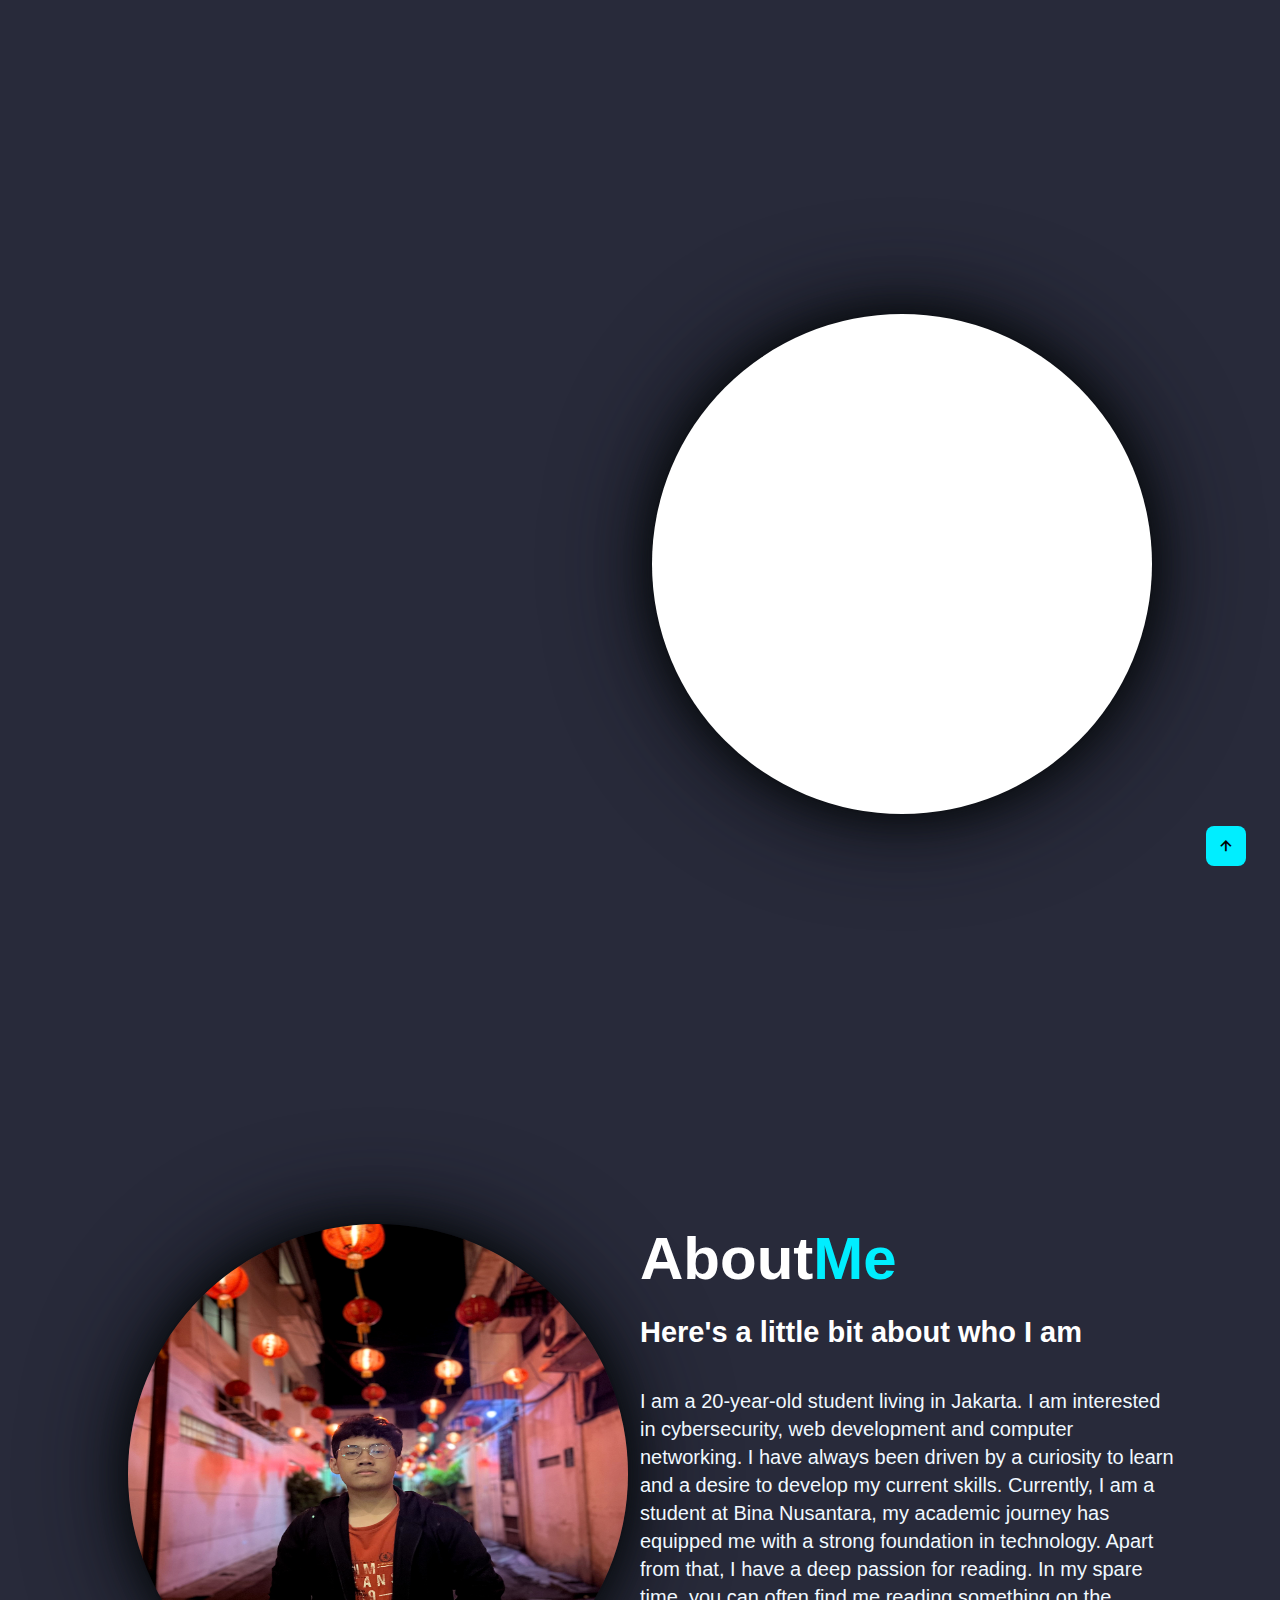
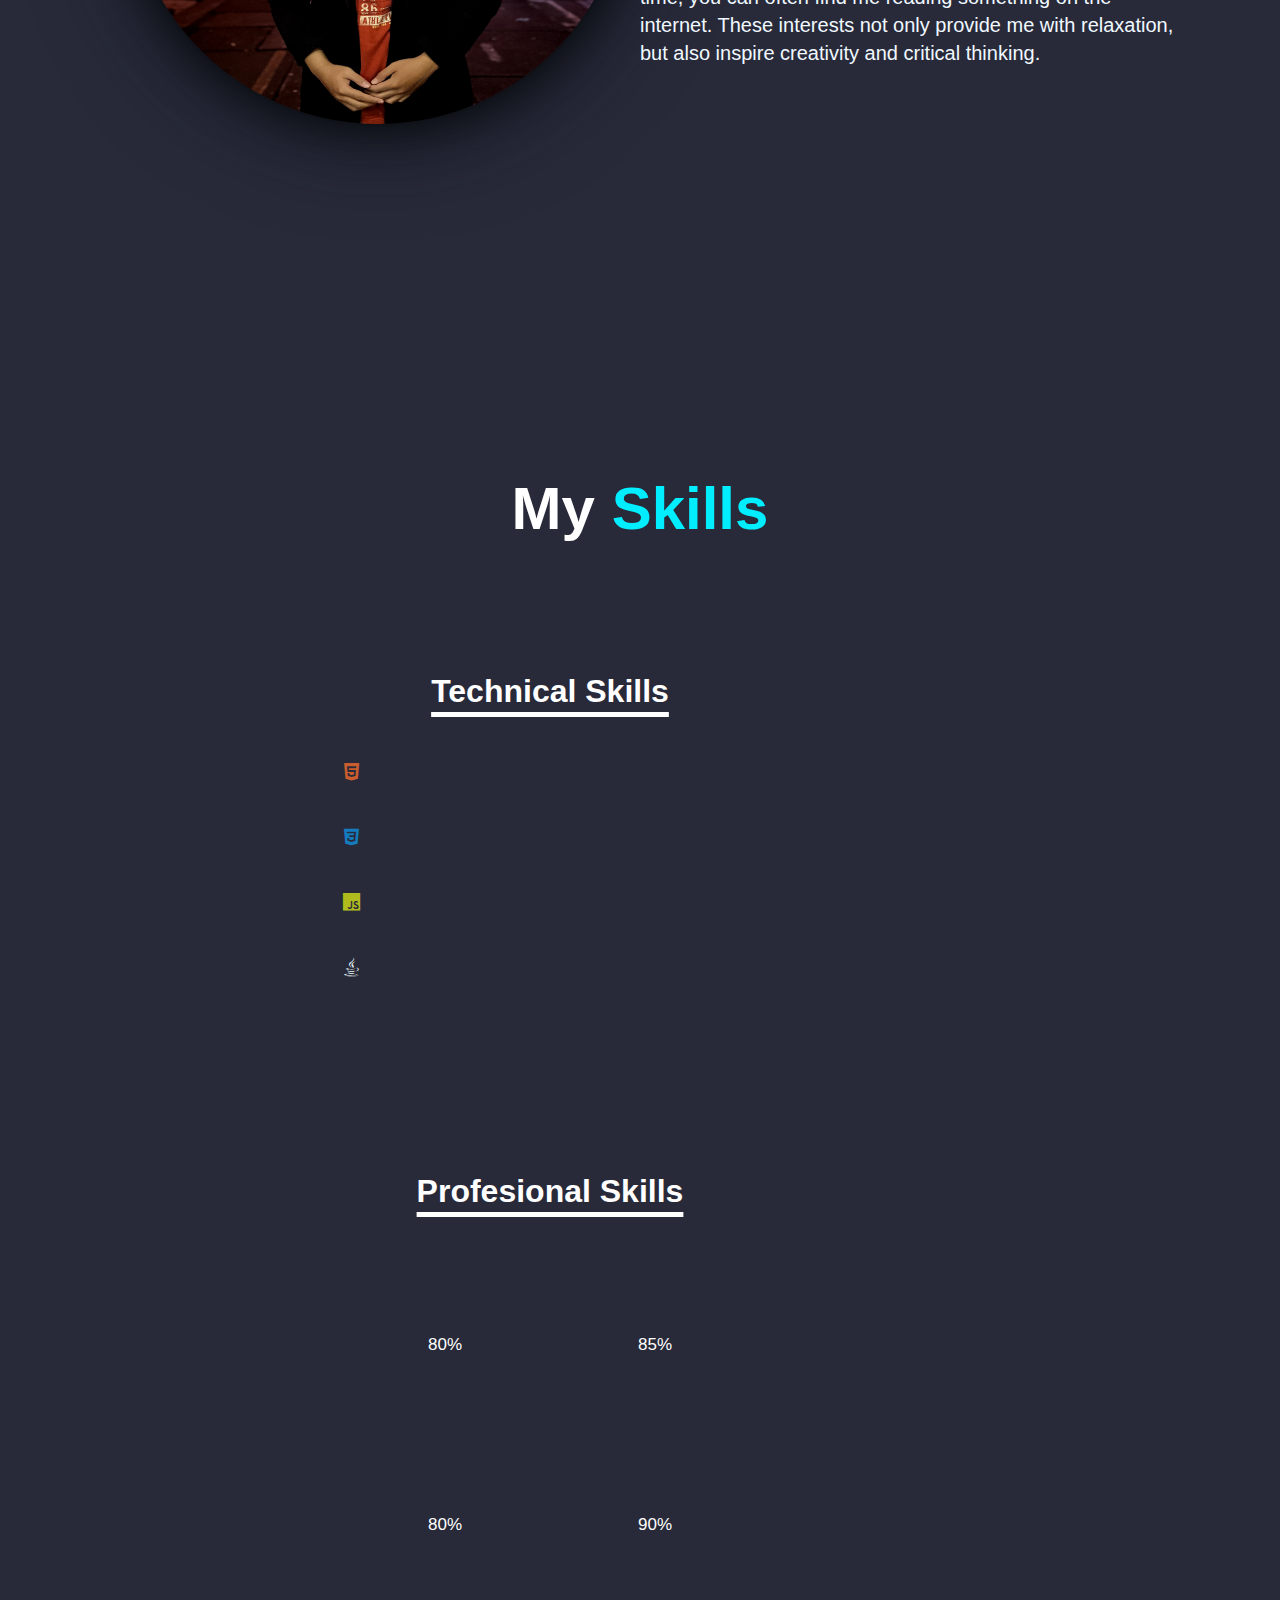
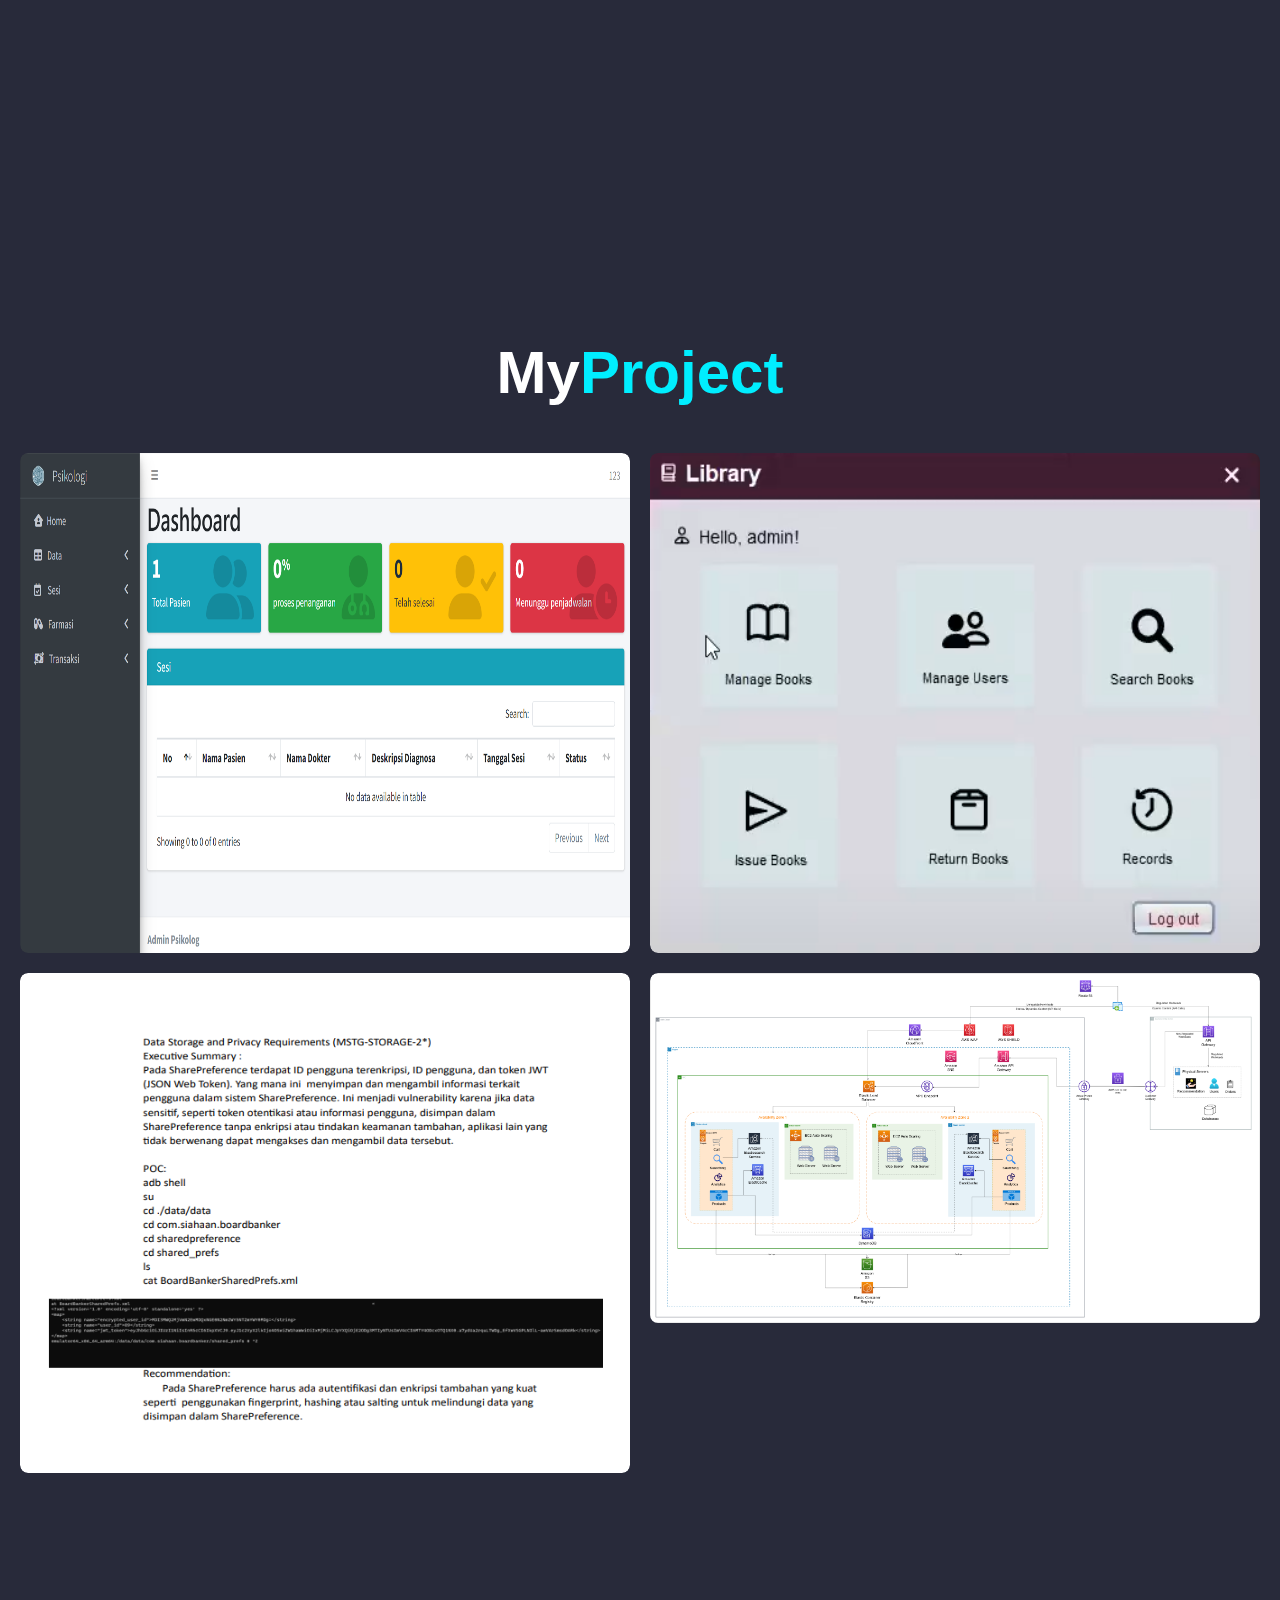
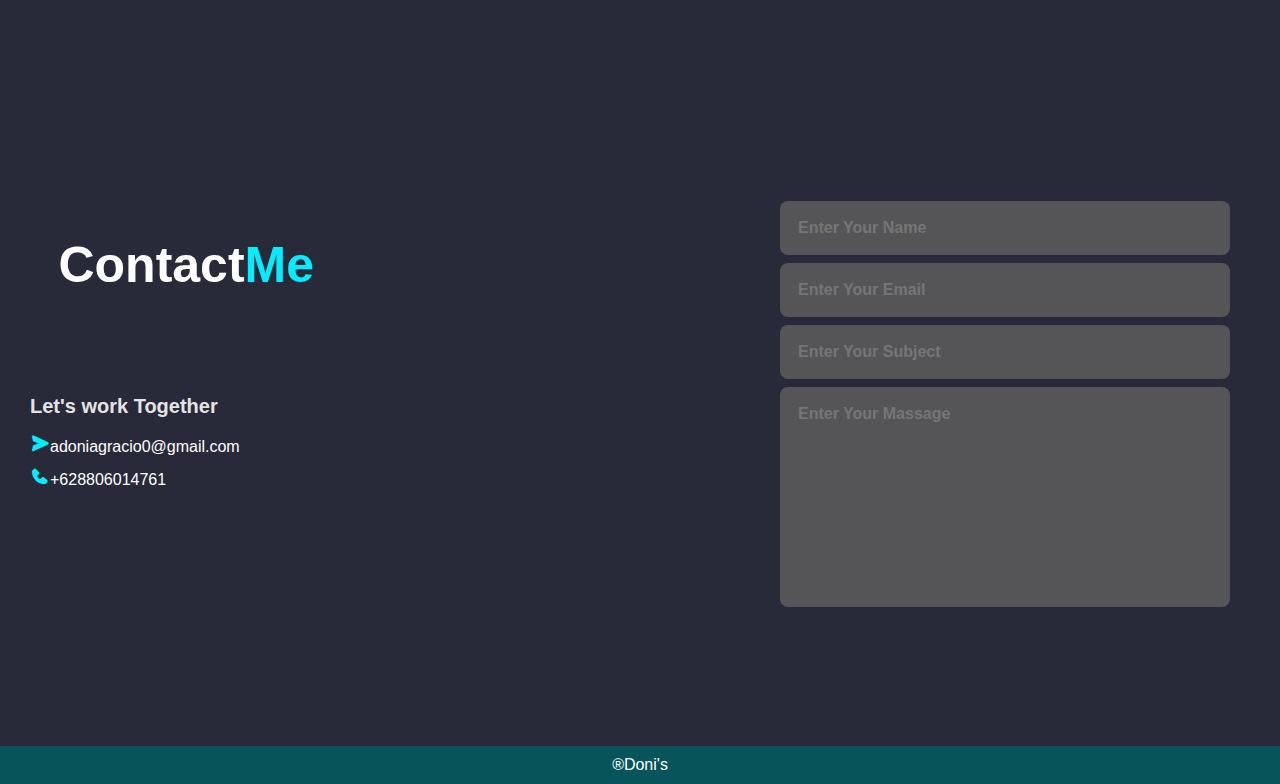
==== commit a5773a56: "Add files via upload" ====
--- a/indax.html
+++ b/indax.html
@@ -93,8 +93,8 @@
         </div>
     </section> -->
     <h1 class="sub-title"id="Skills">My <span>Skills</span></h1>
-    <section>
-        <div  class="container1" >
+    <section class="skill">
+        <div  class="container1 container-hardskill" >
             <h1 class="heading1">Technical Skills</h1>
             <div class="technical-bars">
             <div class="bar"><i style="color:#c95d2e;" class='bx bxl-html5'></i>
@@ -177,7 +177,7 @@
                 <h2>My<span>Project</span></h2>
                 <div class="portfolio-content">
                     <div class="row">
-                        <a href="https://github.com/adoniagracio/WebPsikologi" target="_blank"><img src="./img/Project1.png" style="width: 140%; height: 120%;">
+                        <a href="https://github.com/adoniagracio/WebPsikologi" target="_blank"><img src="./img/Project1.png" class="imgproject1">
                         <div class="layer">
                             <h5>Web And Database</h5>
                             <p>we created a psychology website using the Laravel framework and a mysql-based database
@@ -187,7 +187,7 @@
                     </a>
                     </div>
                     <div class="row">
-                        <a href="https://github.com/adoniagracio/C-Code" target="_blank"><img src="./img/Sampleporject3.png" style="width: 100%; height: 110%;">
+                        <a href="https://github.com/adoniagracio/C-Code" target="_blank"><img src="./img/Sampleporject3.png" class="imgproject2">
                         <div class="layer">
                             <h5>Java Project</h5>
                             <p>create library software using the java programming language that can manage books, manage users, return books, issue books and features to search for books in the library besides 
@@ -197,7 +197,7 @@
                         </a>
                     </div>
                     <div class="row">
-                        <a href="https://github.com/adoniagracio/C-Code" target="_blank"><img src="./img/Sampleproject2.png" style="width: 100%; height: 110%;">
+                        <a href="https://github.com/adoniagracio/C-Code" target="_blank"><img src="./img/Sampleproject2.png" class="imgproject3">
                         <div class="layer">
                             <h5>Web Penetration Testing</h5>
                             <p>
@@ -209,7 +209,7 @@
                         </a>
                     </div>
                     <div class="row">
-                        <a href="https://github.com/adoniagracio/C-Code" target="_blank"><img src="./img/Architecture Design.png" style="width: 100%; height: 110%; background-color: white;">
+                        <a href="https://github.com/adoniagracio/C-Code" target="_blank"><img src="./img/Architecture Design.png" class="imgproject4">
                         <div class="layer">
                             <h5>Architecture Design Cloud</h5>
                             <p>
@@ -229,7 +229,7 @@
         <div class="contact-text">
             <h2>Contact<span>Me</span></h2>
             <div class="contact-form-responsive">
-                <form action="https://formsubmit.co/adoniagracio0@gmail.com" method="POST">
+                <form action="https://formsubmit.co/adoniagracio0@gmail.com" method="POST" class="form">
                     <input type="text" name="name"required placeholder="Enter Your Name" >
                     <input type="email" name="email"required  placeholder="Enter Your Email">
                     <input type="text" name="subject" placeholder="Enter Your Subject">
--- a/style.css
+++ b/style.css
@@ -331,6 +331,11 @@
     padding: 60px 90px;
     margin-left: 250px;
 }
+
+.skill {
+    display: flex;
+}
+
 .heading1{
     text-align: center;
     text-decoration: underline;
@@ -558,8 +563,11 @@
 }
 .portfolio-content{
     display: grid;
-    grid-template-columns: repeat(auto-fit,minmax(359px,auto));
+    grid-template-columns: repeat(auto-fit,minmax(517px,auto));
     padding-bottom: 10%;
+    gap: 20px;
+    padding-left: 20px;
+    padding-right: 20px;
 }
 .row{
     position: relative;
@@ -629,7 +637,7 @@
     display: flex;
     
     align-items: center;
-    gap: 3rem;
+    justify-content: space-between;
     padding-left: 30px;
     margin-top: 200px;
 }
@@ -716,6 +724,7 @@
 
 .contact-form form{
     position:relative;
+    
 }
 .contact-form form input,form textarea{
     border: none;
@@ -833,6 +842,27 @@
 #check{
     display: none;
 }
+
+.imgproject1{
+    width: 800px;
+    height: 500px;
+}
+
+.imgproject2{
+    width: 500px;
+    height: 500px;
+}
+
+.imgproject3{
+    width: 500px;
+    height: 500px;
+}
+
+.imgproject4{
+    background-color: white;
+}
+
+
 @media  screen and (max-width: 952px) {
 
     .navbar a{
@@ -853,7 +883,7 @@
         
     } */
     .container1{
-        margin-left: 100px;
+        /* margin-left: 100px; */
     }
 }
 
@@ -931,12 +961,20 @@
         margin: 0px;
     }
     .container1{
-        margin-left: 50px;
+        /* margin-left: 50px    ; */
+        margin-left: 0px;
+        /* width: 100%; */
+        padding: 0px;
+    }
+
+    .container-hardskill {
+        padding: 50px;
     }
 
     .contact {
         display: flex;
         flex-direction: column-reverse; 
+        
         padding-left: 0;
     }
 
@@ -944,14 +982,24 @@
         display: none;
     }
 
-    .contact-form-responsive {
-        display: block;
+    .contact-form-responsive  {
+        display: flex;
+        flex-direction: column;
+        align-items: center;
+        justify-content: center;
+    }
+
+    .form {
+        display: flex;
+        flex-direction: column;
+        align-items: center;
+        justify-content: center;
     }
 
     
-.contact-form-responsive form{
+/* .contact-form-responsive form{
     position:relative;
-}
+} */
 .contact-form-responsive form input,form textarea{
     border: none;
     outline: none;
@@ -988,4 +1036,69 @@
     box-shadow:0 0 5px var(--button-color);
     cursor: pointer;
 }
+
+.contact-text {
+    width: 100%;
+    display: flex;
+    flex-direction: column;
+    align-items : center;
+}
+
+.contact-text h2{
+    font-size: 50px;
+    line-height: 1;
+    text-align: center;
+    padding-right: 0%;
+    padding-bottom: 90px;
+}
+
+.sub-title {
+    font-size: 30px;
+    padding-bottom: 0px;
+}
+
+.main-text > h2 {
+    font-size: 30px;
+}
+
+.row {
+    /* width: 100%; */
+}
+
+.portfolio-content {
+    display: flex;
+    flex-direction: column;
+}
+
+.row img {
+    height: 300px;
+    width: 100%;
+}
+
+#portofolio {
+    width: 100%;
+}
+
+.imgproject1{
+    width: 100%;
+    height: 500px;
+}
+
+.imgproject2{
+    width: 100%;
+    height: 500px;
+}
+
+.imgproject3{
+    width: 100%;
+    height: 500px;
+}
+
+.imgproject4{
+    background-color: white;
+}
+
+.heading1{
+
+}
 }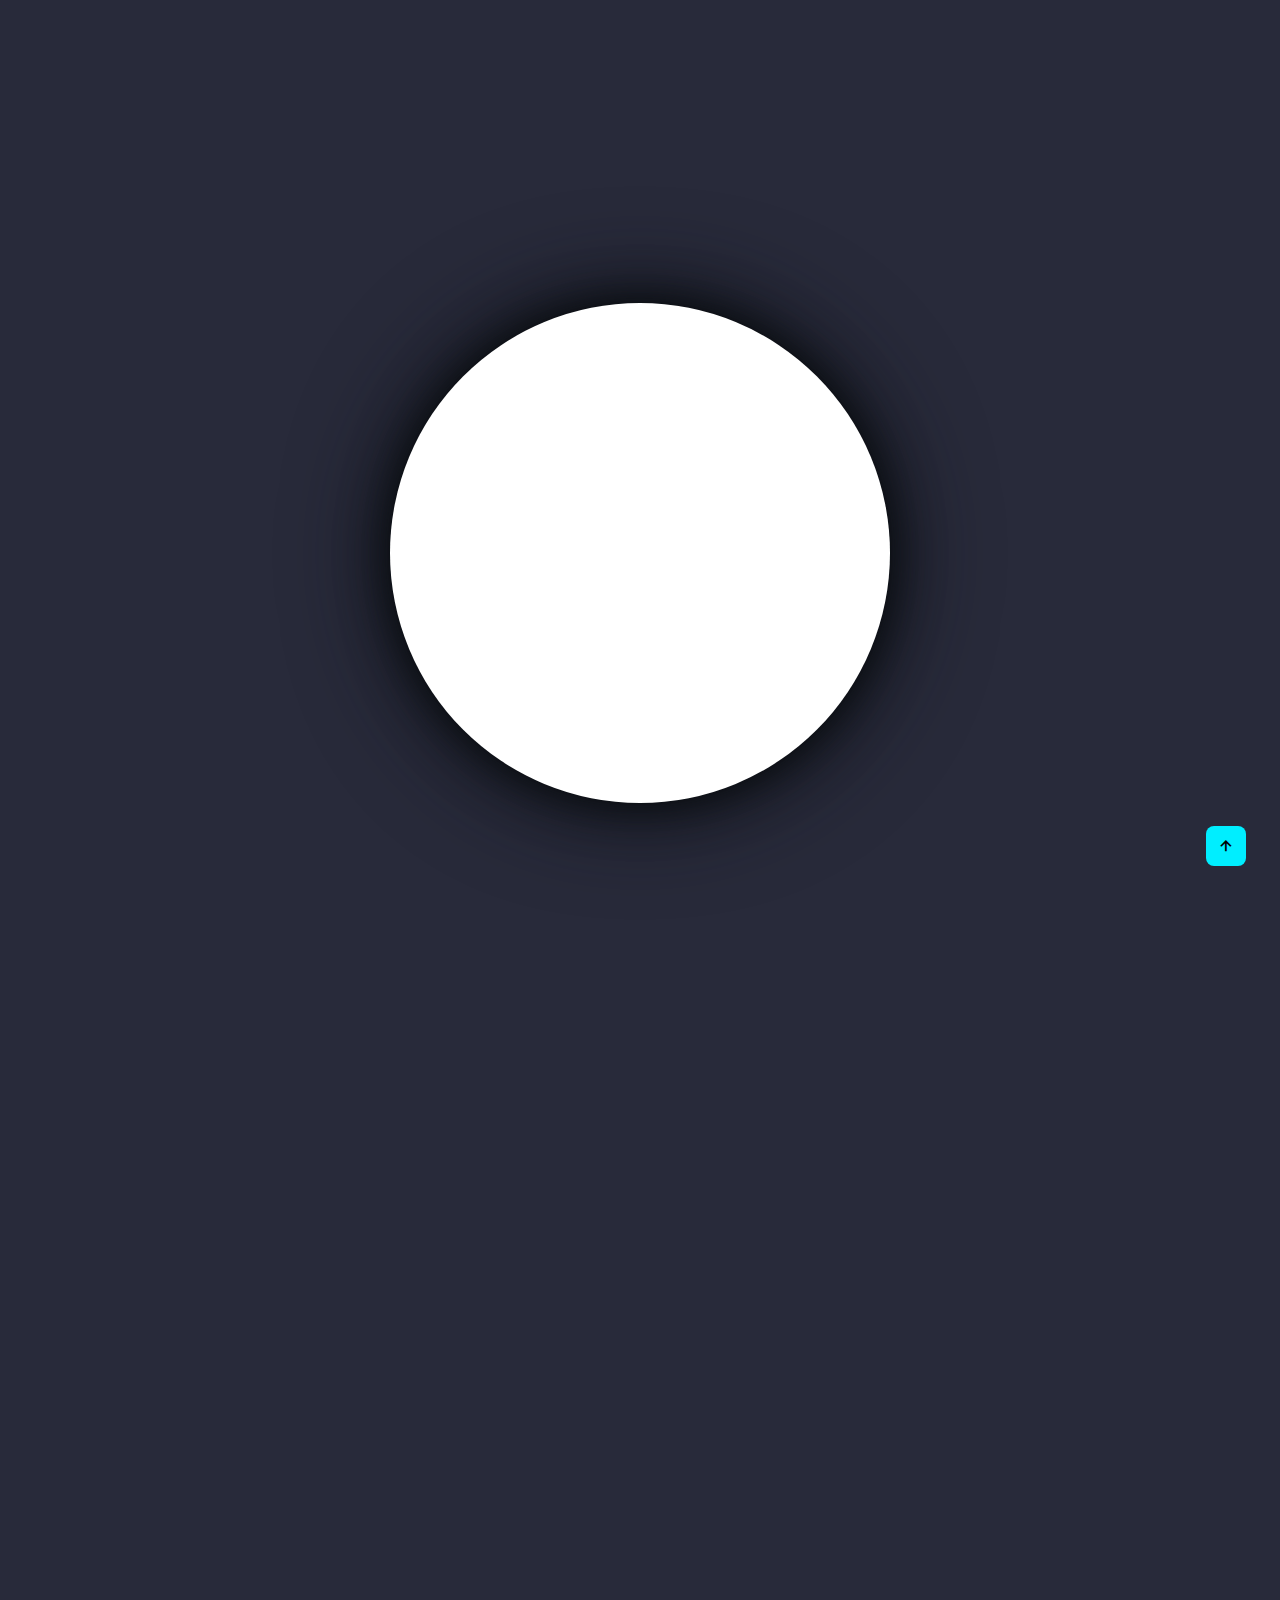
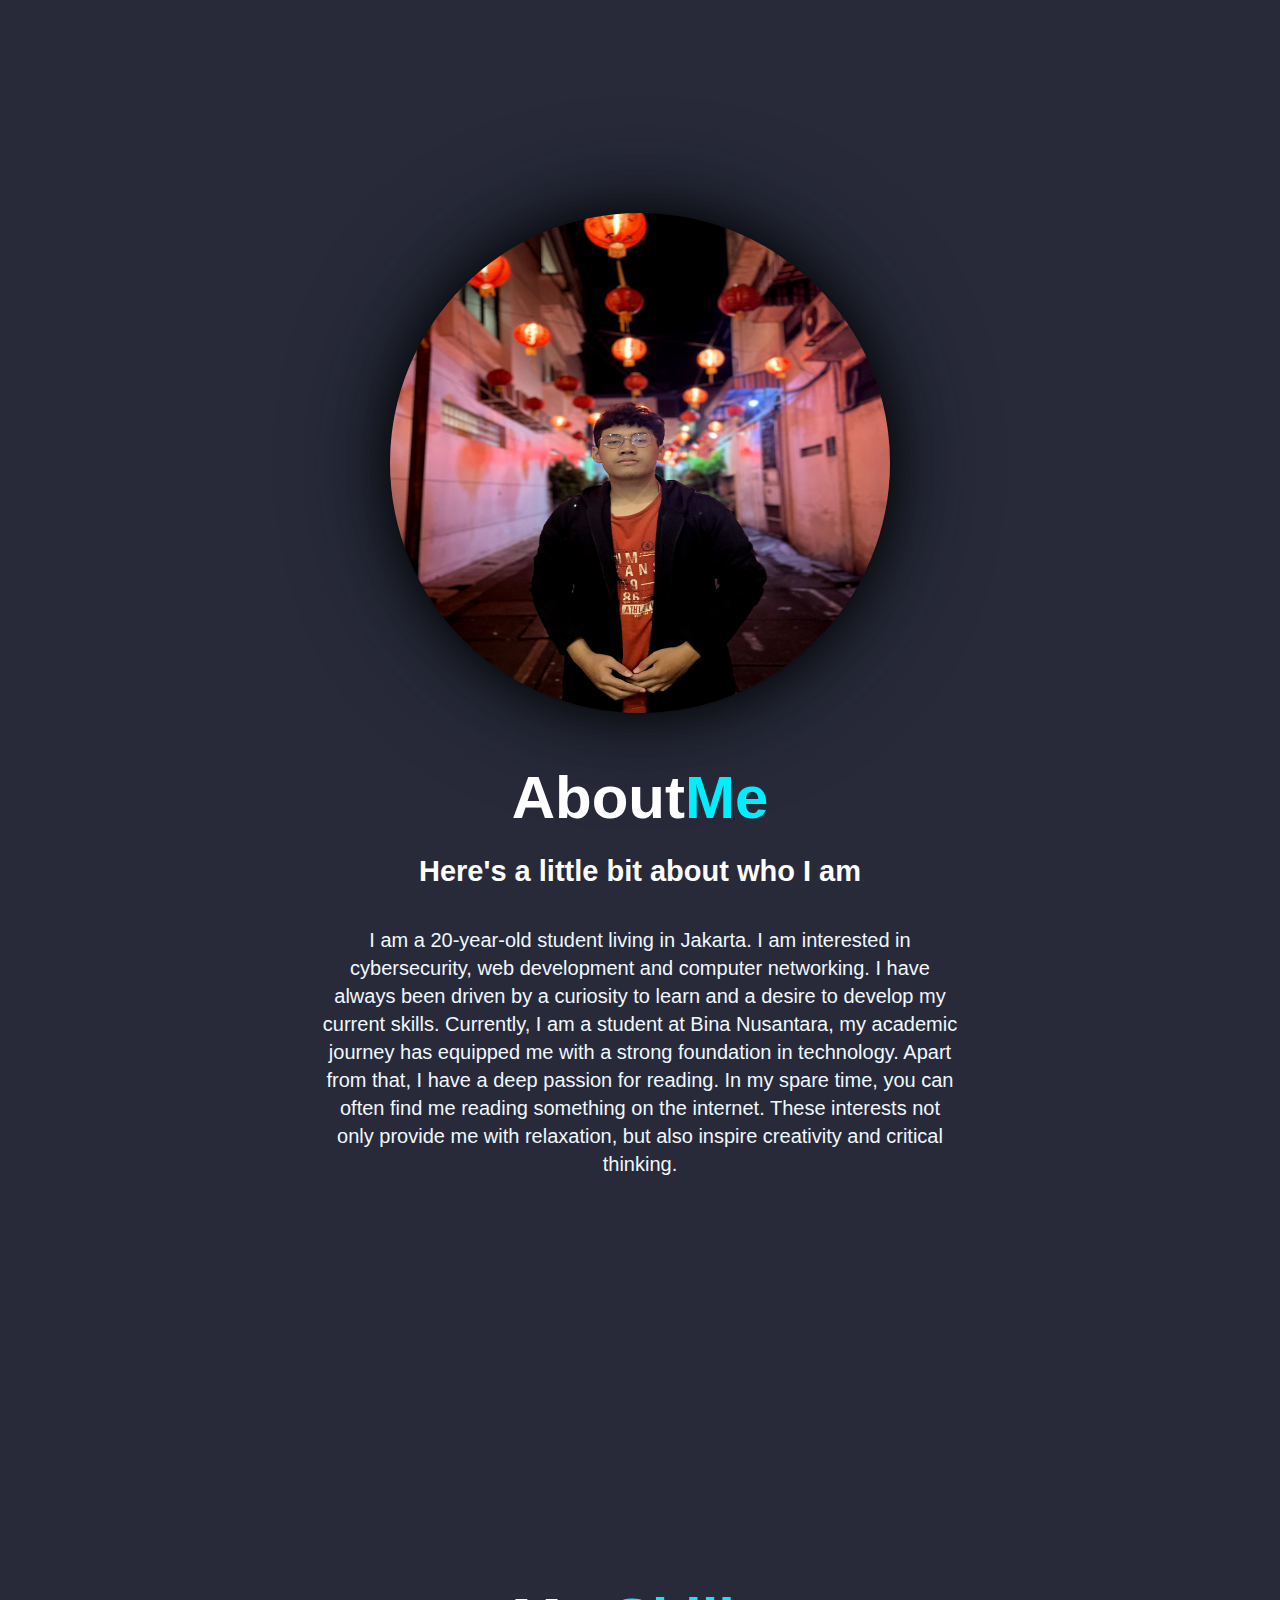
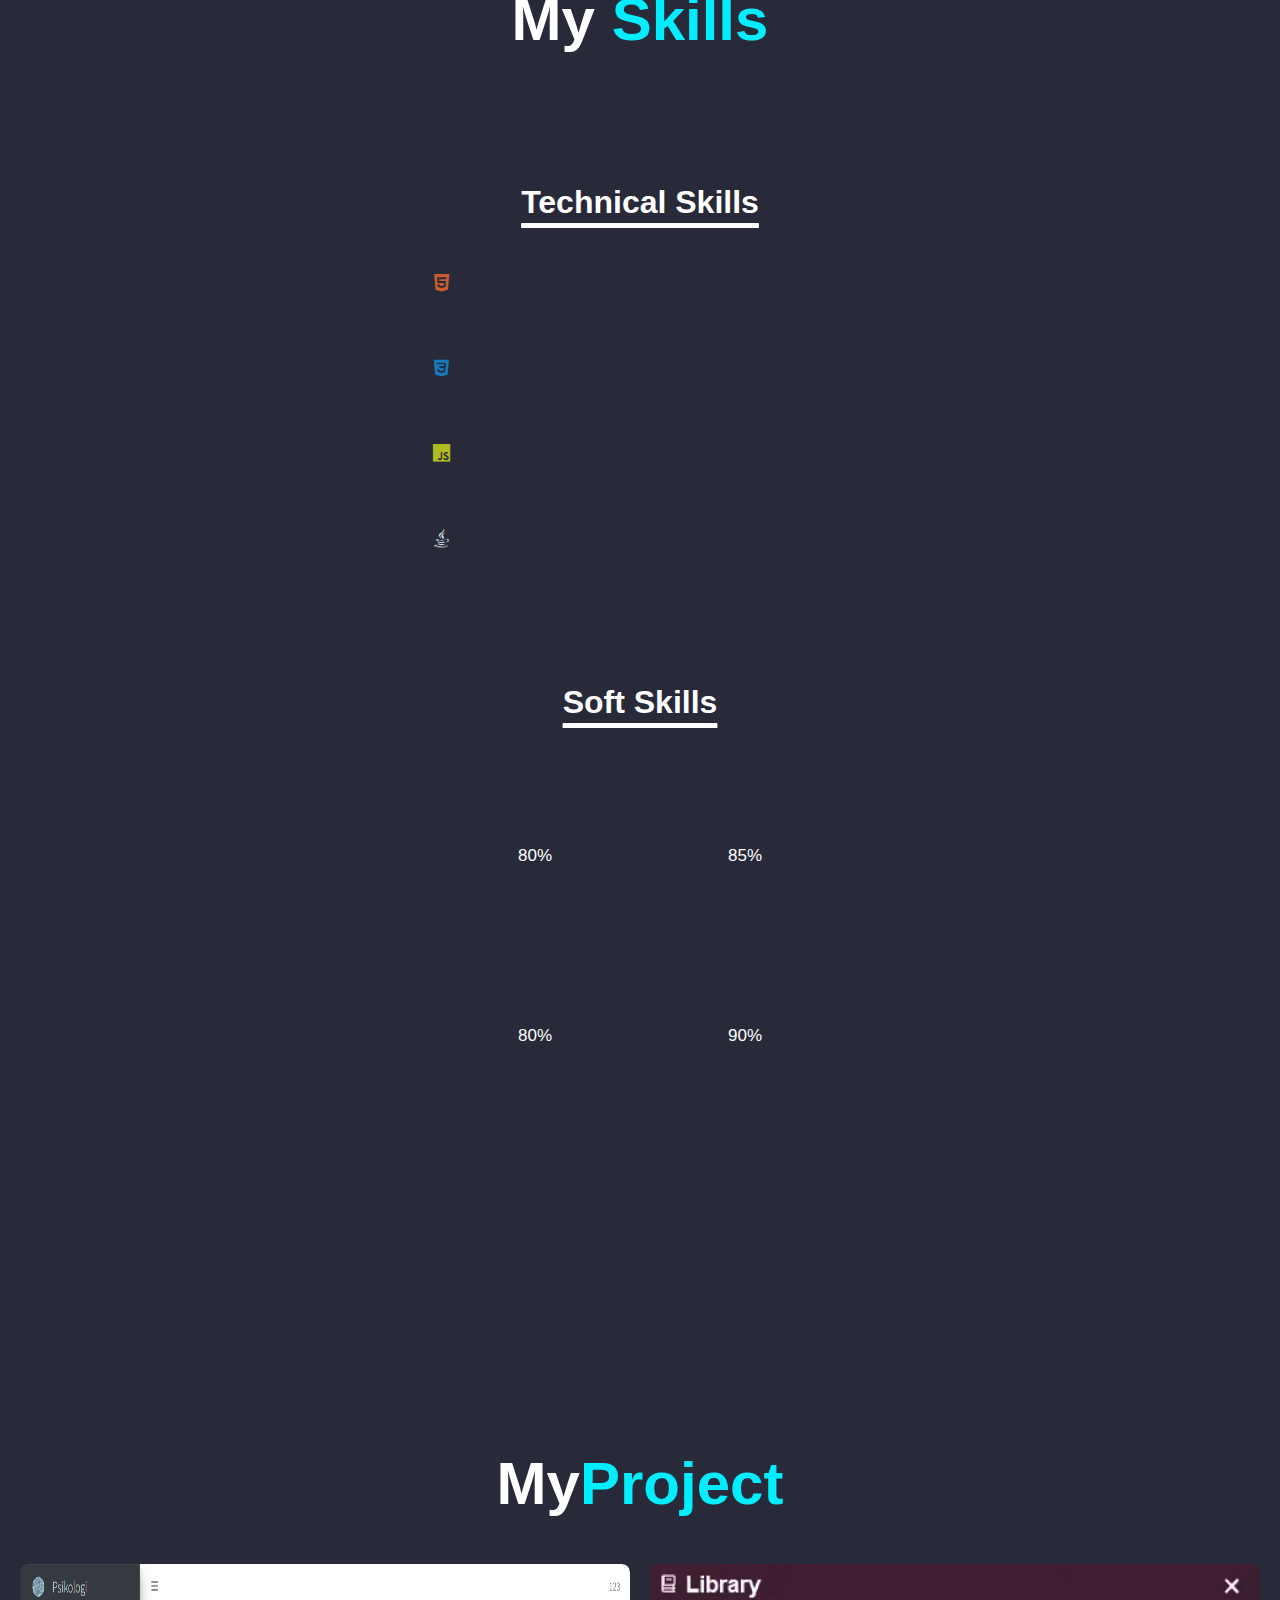
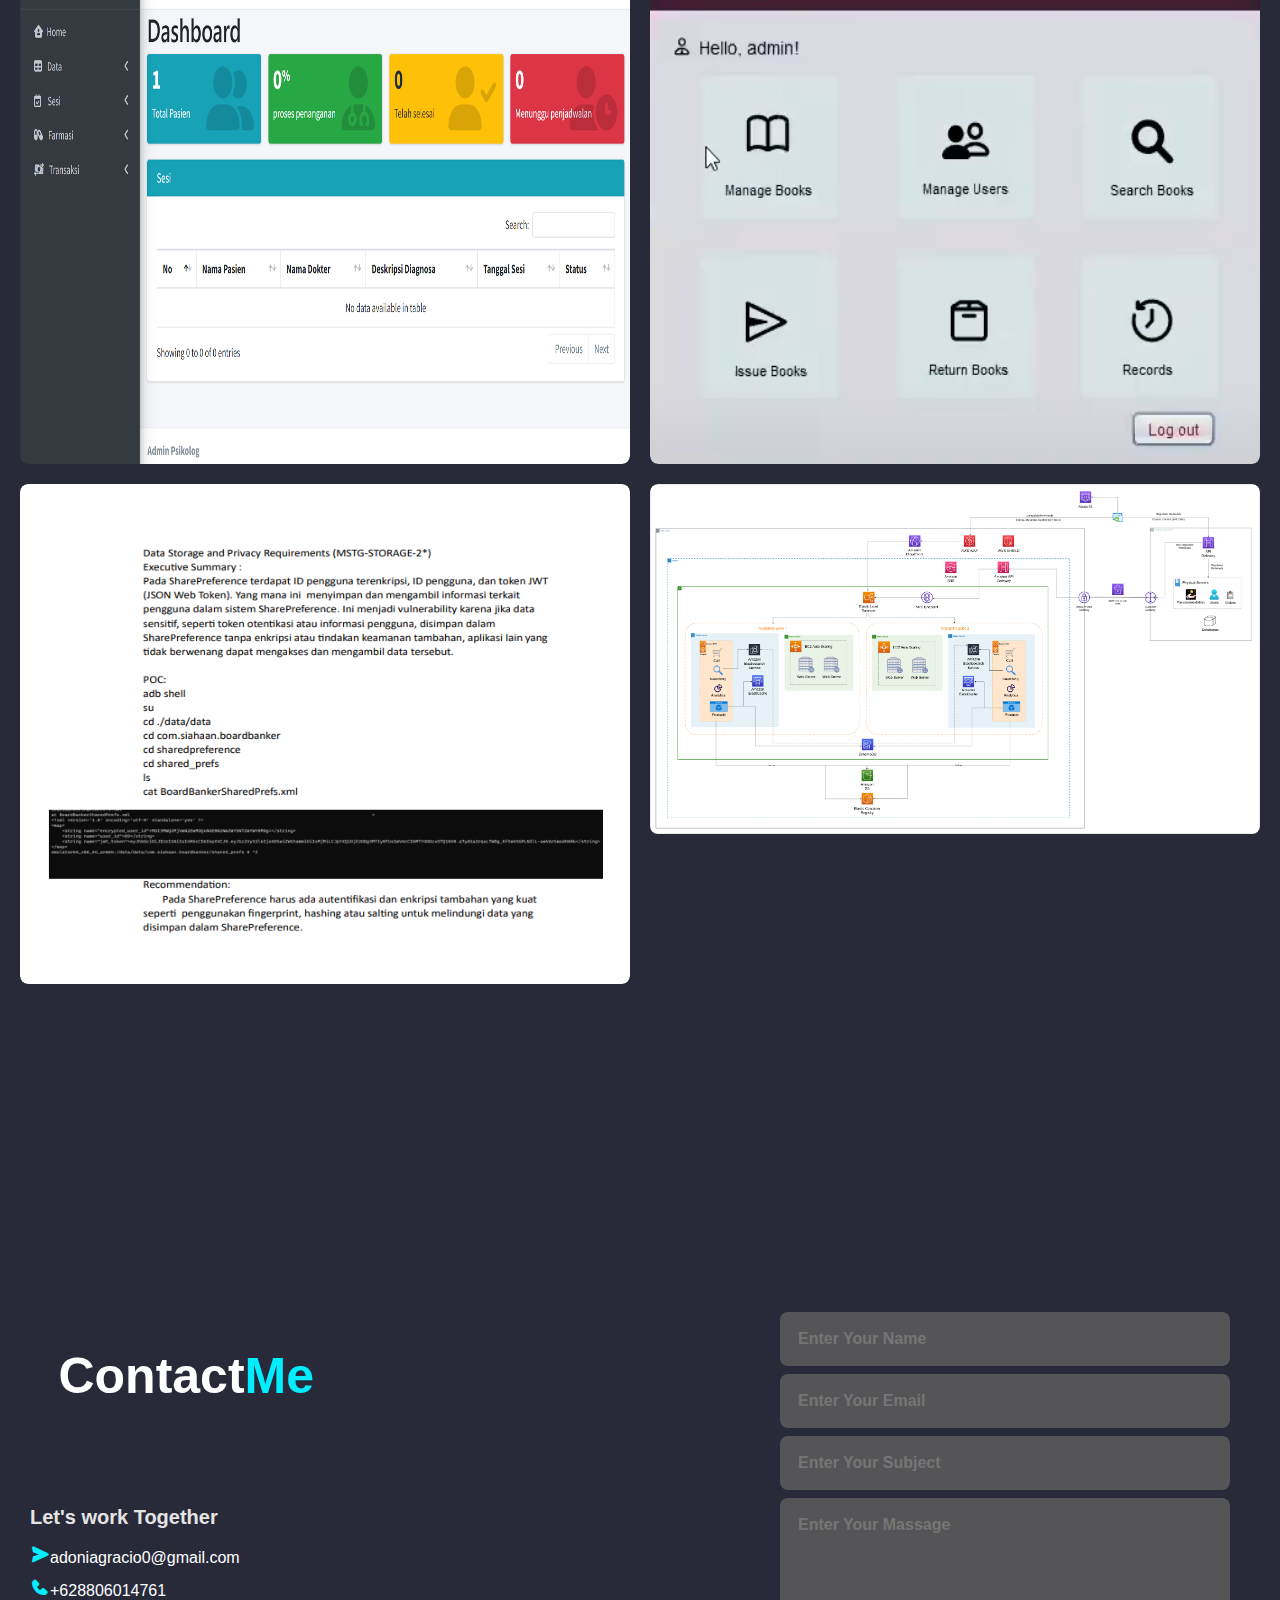
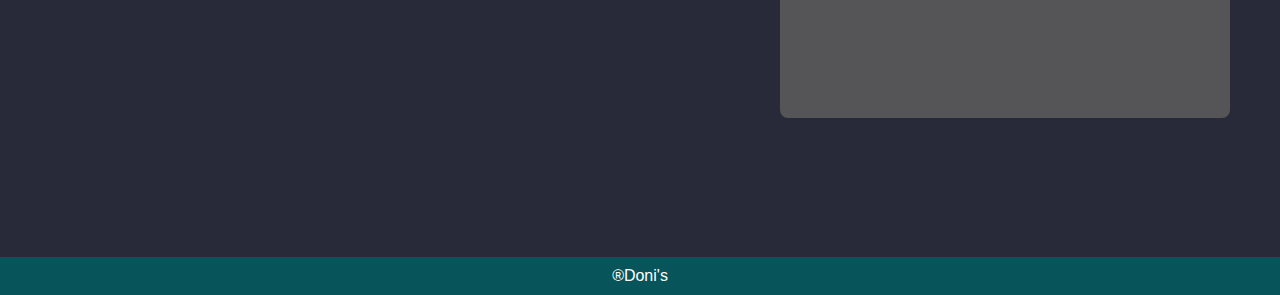
==== commit 61e26af1: "Add files via upload" ====
--- a/indax.html
+++ b/indax.html
@@ -133,7 +133,7 @@
         </div>
         
      <div class="container1">
-        <h1 class="heading1">Profesional Skills</h1>
+        <h1 class="heading1">Soft Skills</h1>
         <div class="radial-bars">
 
             <div class="radial-bar">
--- a/style.css
+++ b/style.css
@@ -346,6 +346,12 @@
 .bar{
     font-size: 23px;
 }
+    .technical-bars{
+        gap:20px;
+        display: flex;
+        flex-direction: column;
+    }
+
 .technical-bars .bar{
     margin-top: 40px 0;
 }
@@ -863,27 +869,56 @@
 }
 
 
-@media  screen and (max-width: 952px) {
+@media  screen and (max-width: 1300px) {
 
     .navbar a{
         font-size: 16px;
     }
-    .img{
-        left: 110px;
-        width: 31%;
-        height: 50%;
-        border-radius: 50%; 
-    }
-    /* .img2{
-        position: absolute;
-        width: 30%;
-        height: auto;
-        left: 90px;
-        top:150%;
-        
-    } */
+
+    .about{
+        display: flex;
+        flex-direction: column;
+        align-items: center;
+        width: 100%;
+        justify-content: center;
+    }
+    .about-img{
+        display: flex;
+        padding-left: 0px;
+        width: 100%;
+        justify-content : center;
+        margin: auto;
+    }
+    .about-text{
+        text-align: center;
+        padding-right: 0px;
+        padding-top: 50px;
+    }
+    .home-content{
+        align-items: center;
+        text-align: center;
+        flex-direction: column;
+    }
+    .home-content-text{
+        padding-bottom: 140px;
+        align-items: center;
+        gap:4px;
+    }
+    .home{
+        height: 1500px;
+    }
     .container1{
-        /* margin-left: 100px; */
+        margin-left: 0px;
+    }
+    .skill{
+        flex-direction: column;
+        align-items: center;
+        justify-content: center;
+    }
+    .technical-bars{
+        gap:20px;
+        display: flex;
+        flex-direction: column;
     }
 }
 
@@ -963,12 +998,18 @@
     .container1{
         /* margin-left: 50px    ; */
         margin-left: 0px;
-        /* width: 100%; */
+        width: 100%;
         padding: 0px;
     }
 
     .container-hardskill {
         padding: 50px;
+
+    }
+    .technical-bars{
+        gap:20px;
+        display: flex;
+        flex-direction: column;
     }
 
     .contact {
@@ -996,10 +1037,6 @@
         justify-content: center;
     }
 
-    
-/* .contact-form-responsive form{
-    position:relative;
-} */
 .contact-form-responsive form input,form textarea{
     border: none;
     outline: none;
@@ -1061,9 +1098,6 @@
     font-size: 30px;
 }
 
-.row {
-    /* width: 100%; */
-}
 
 .portfolio-content {
     display: flex;
@@ -1098,7 +1132,4 @@
     background-color: white;
 }
 
-.heading1{
-
-}
 }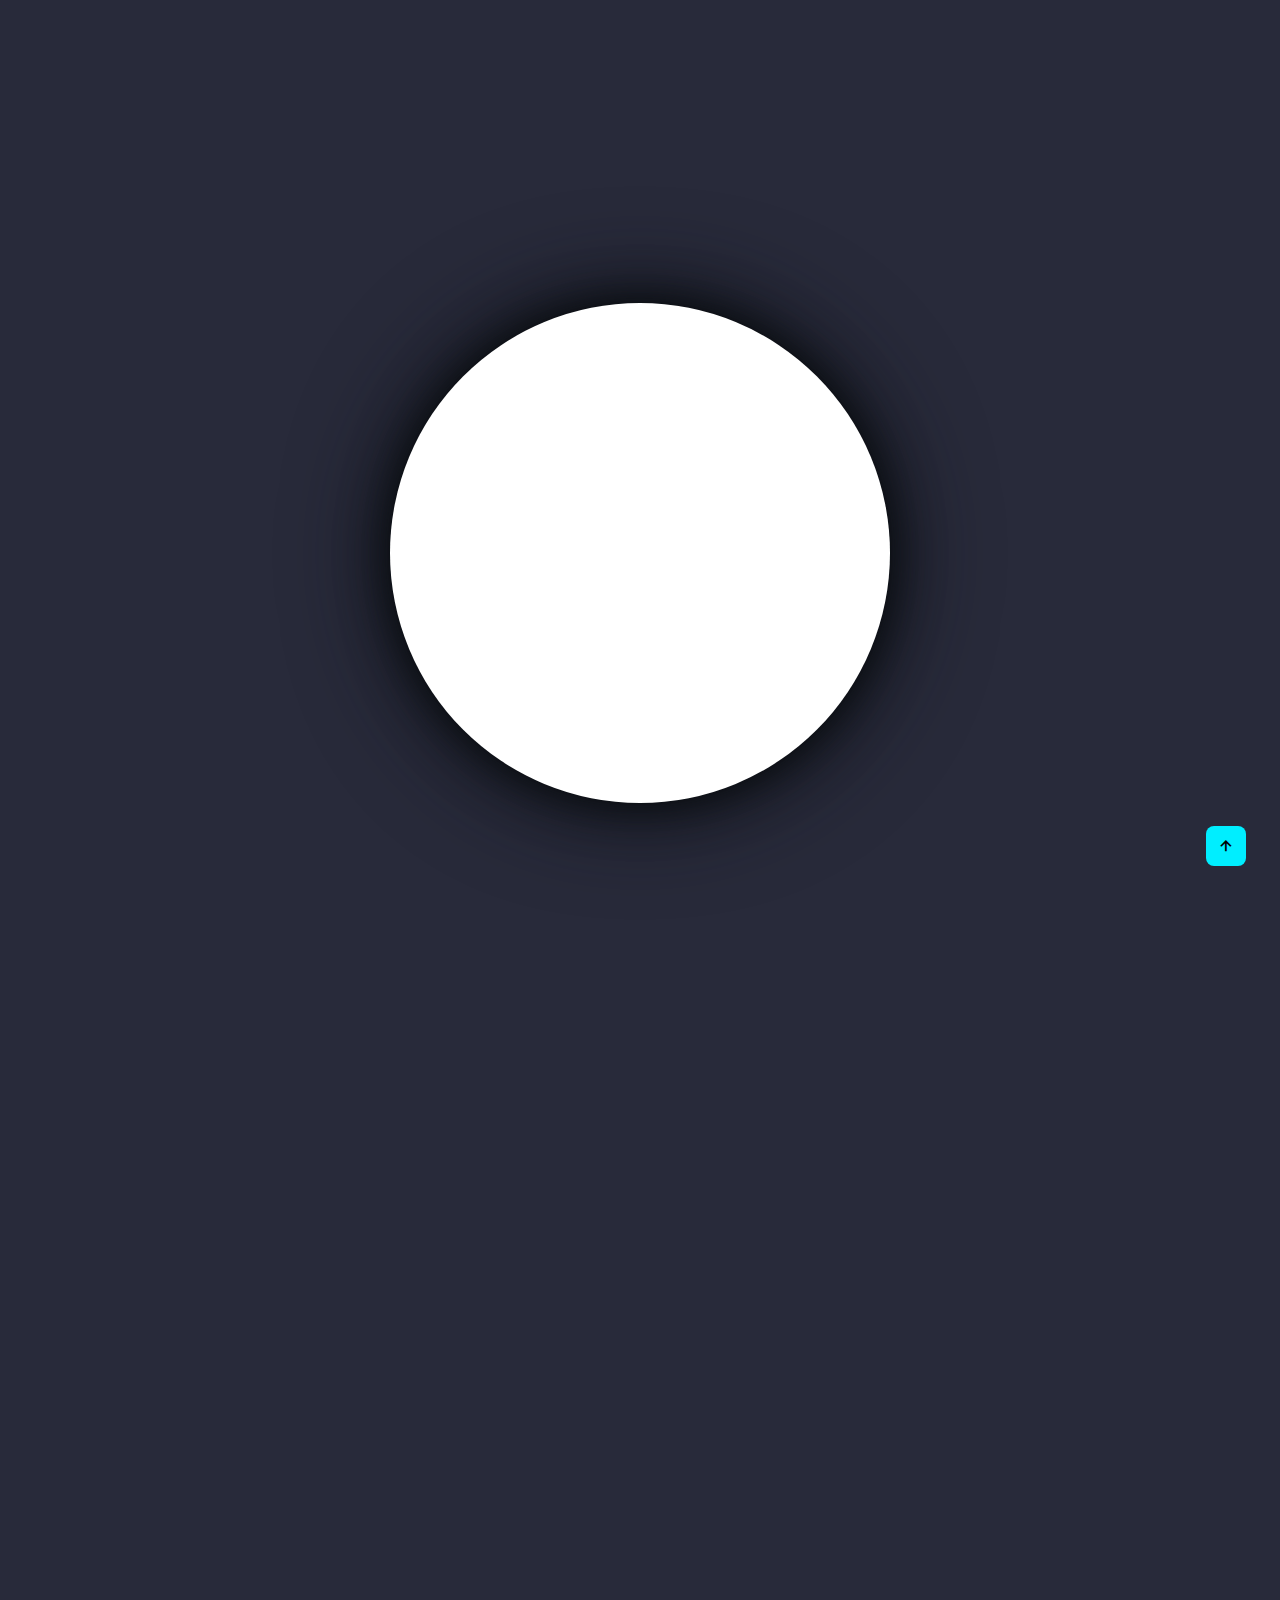
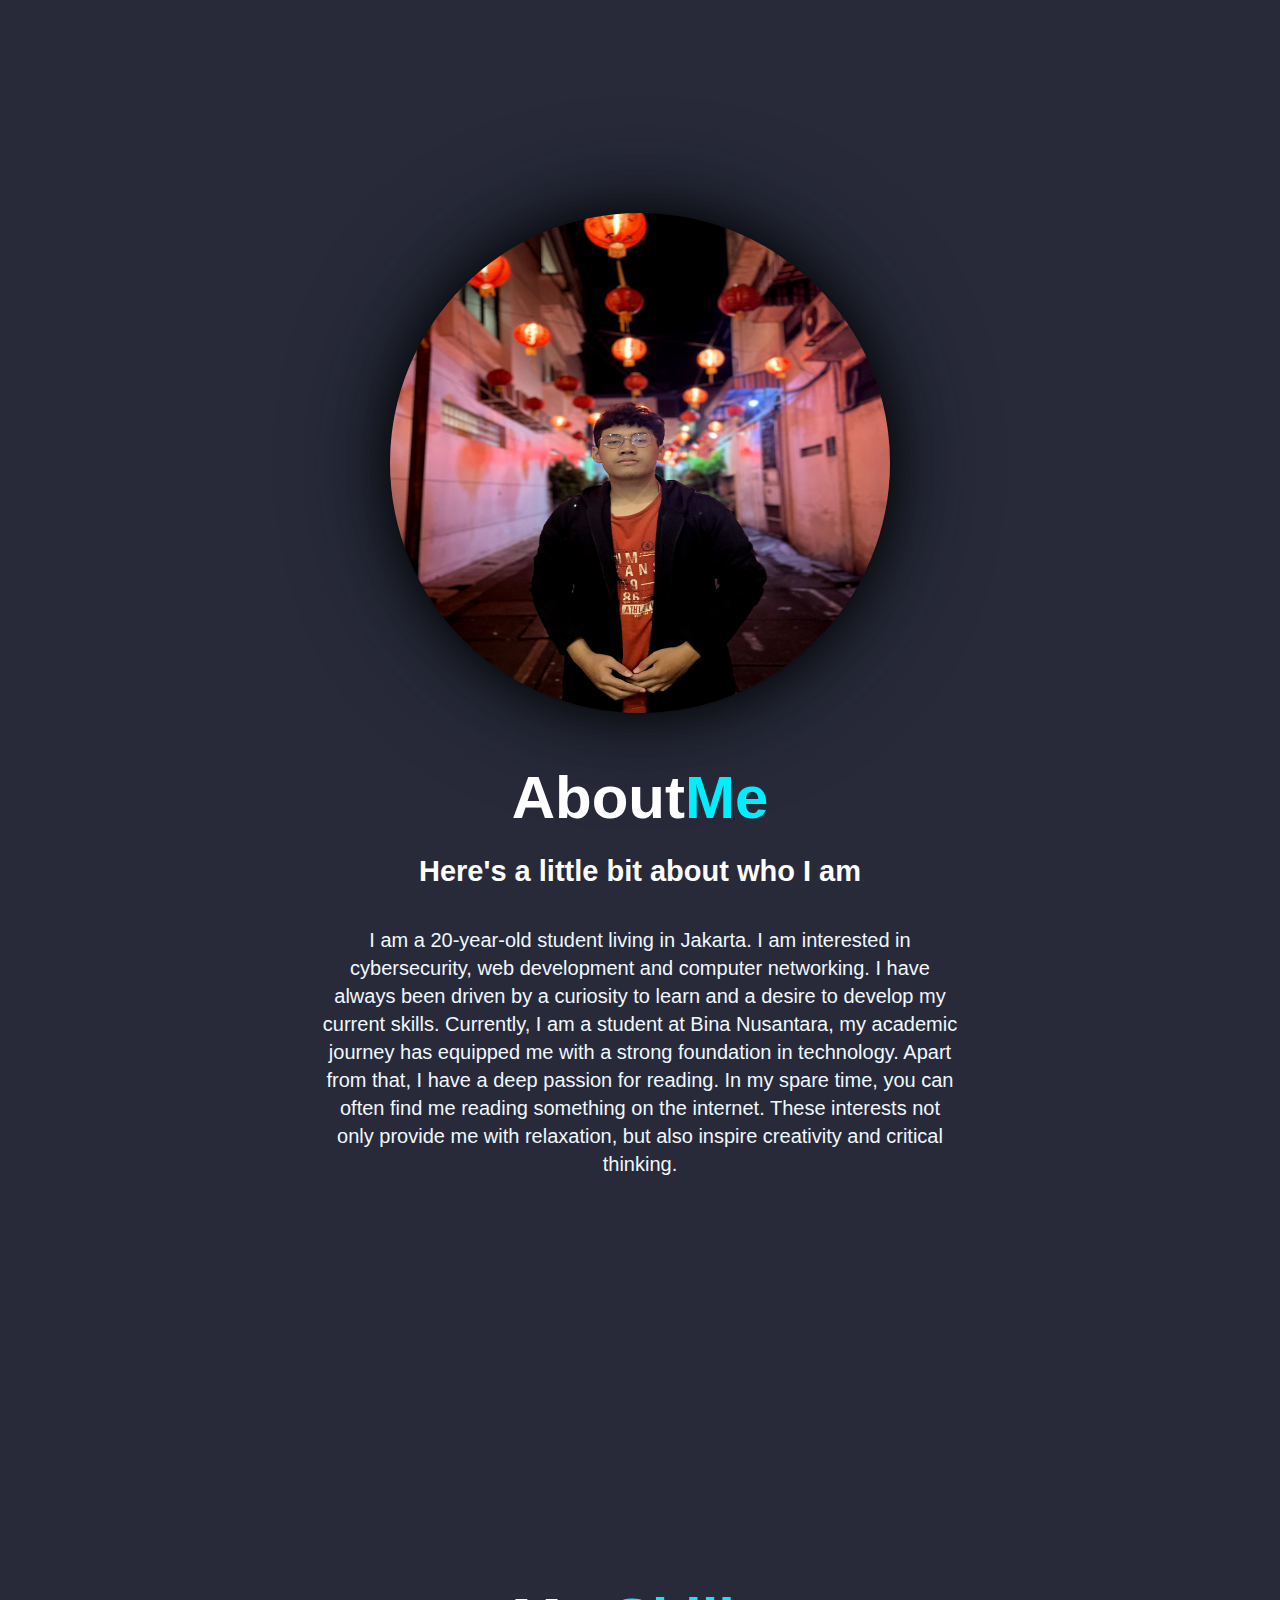
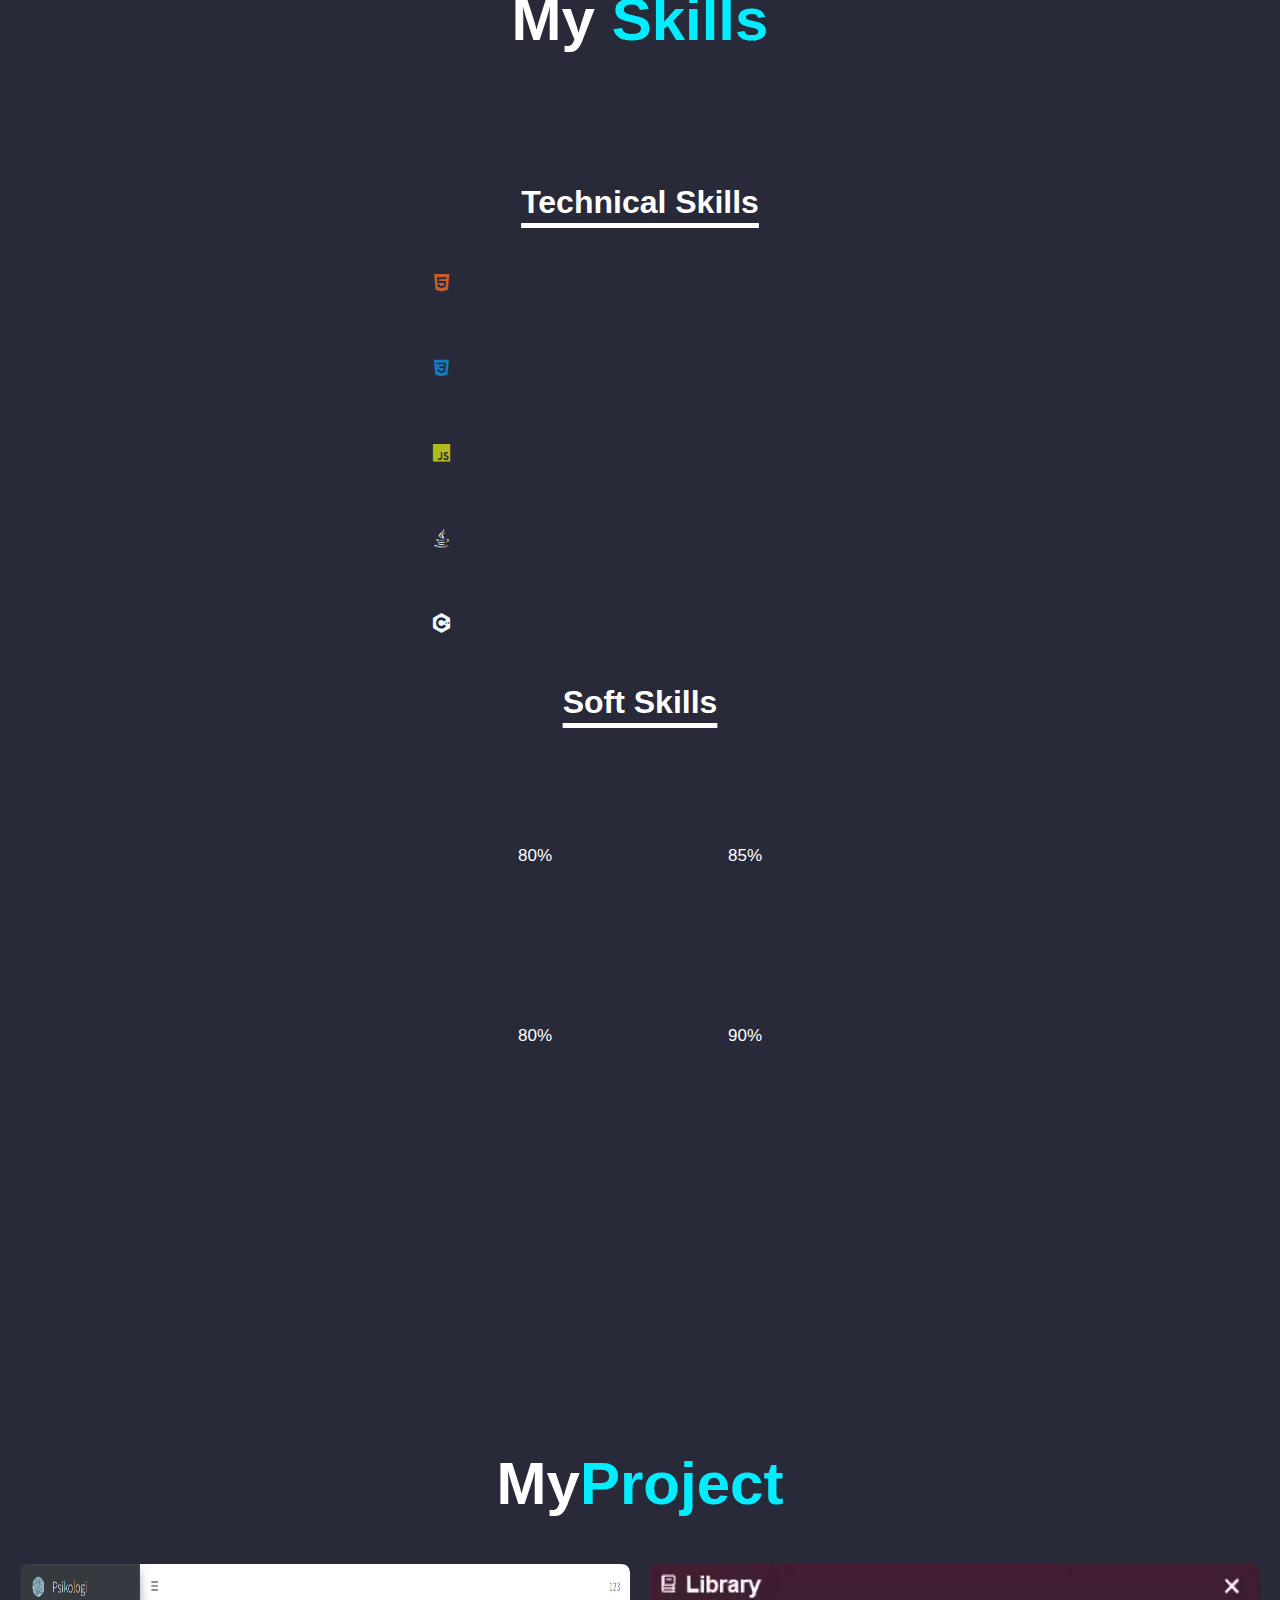
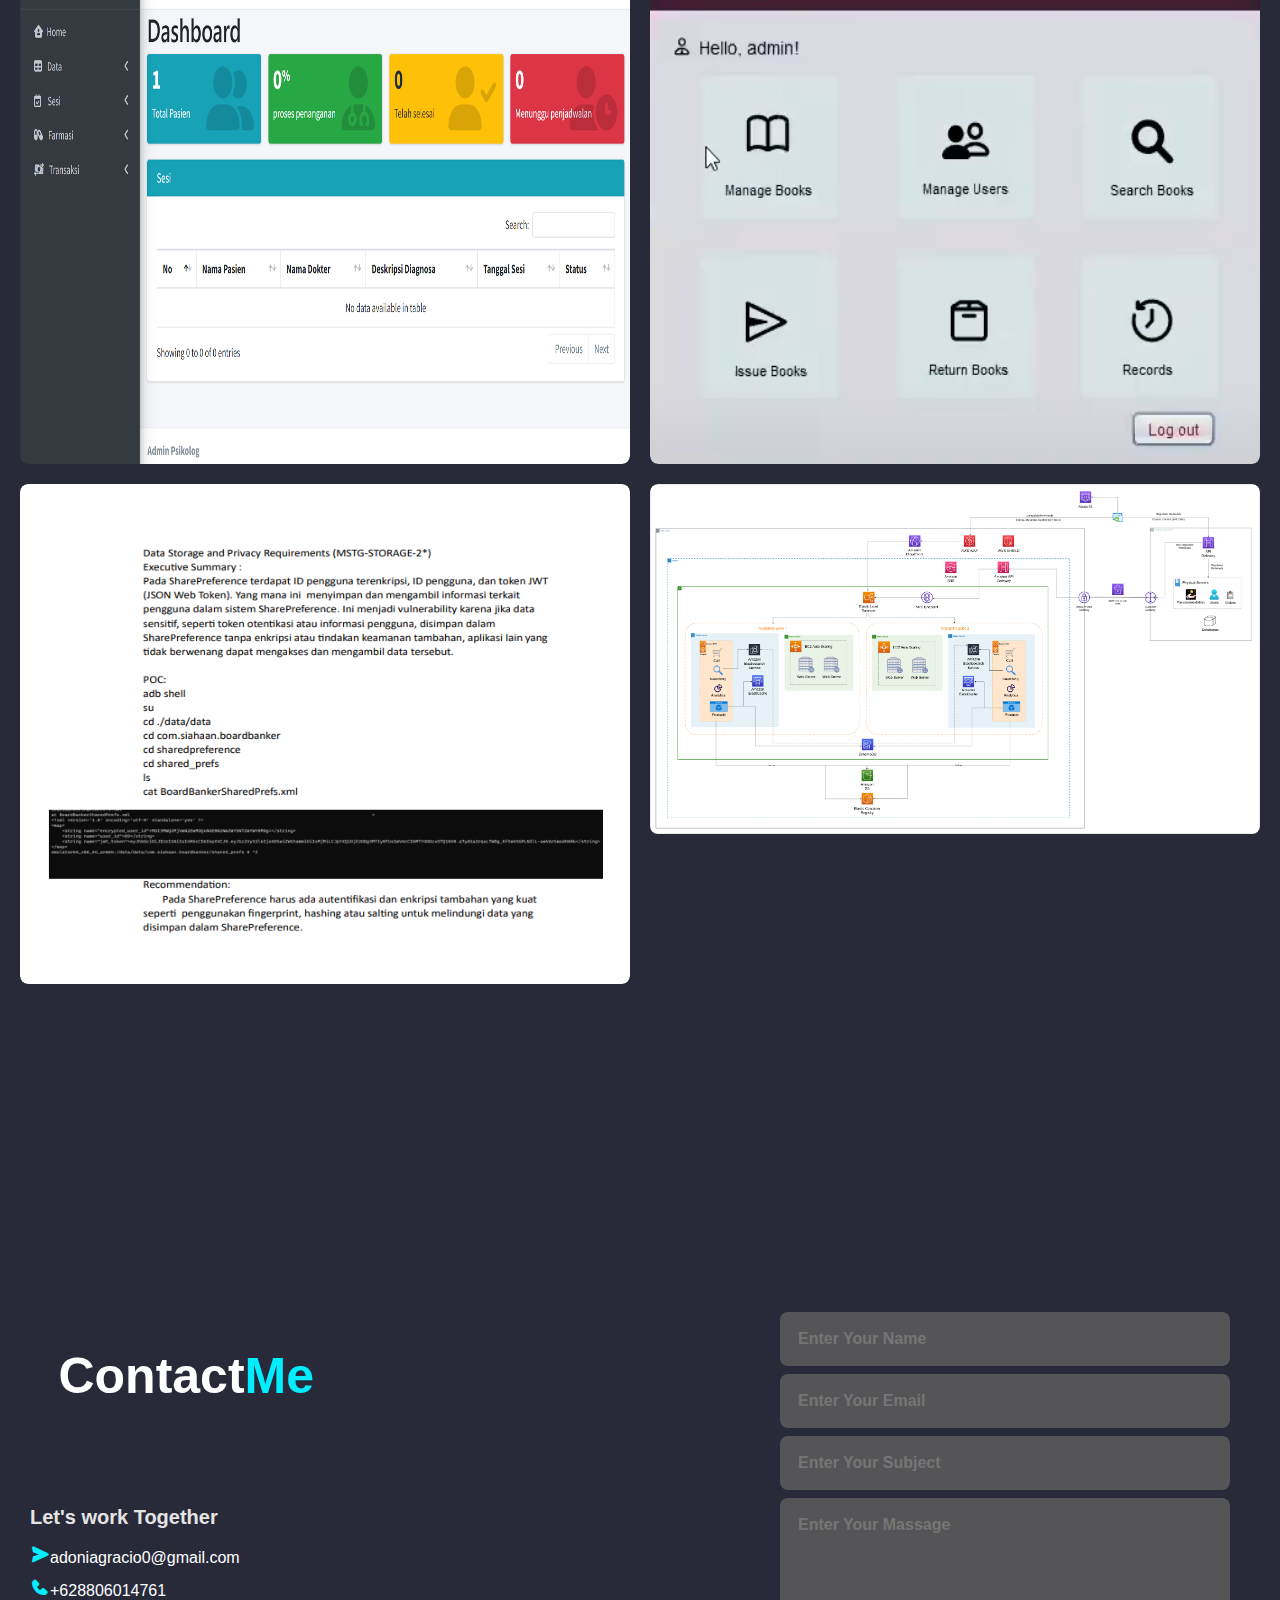
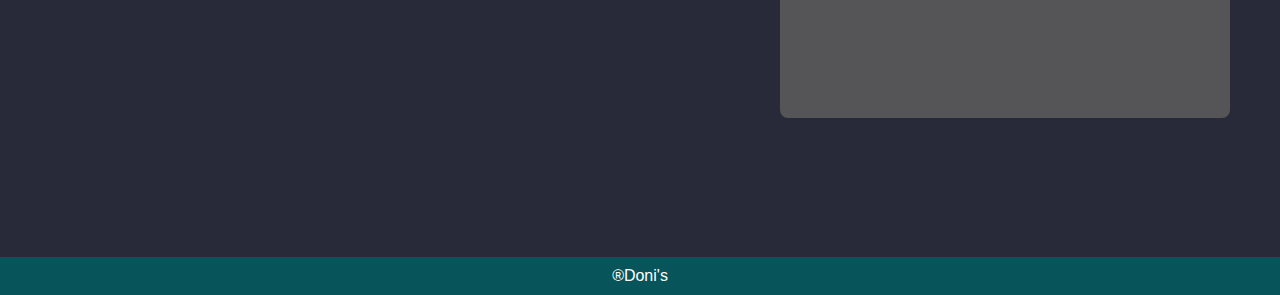
==== commit 67ad3197: "Add files via upload" ====
--- a/indax.html
+++ b/indax.html
@@ -129,6 +129,14 @@
                     <span></span>
                 </div>
                 </div>
+                <div class="bar"><i style="color: azure;" class='bx bxl-c-plus-plus'></i>
+                    <div class="info">
+                        <span>C</span>
+                    </div>
+                    <div class="progress-line cbiasa">
+                        <span></span>
+                    </div>
+                    </div>
             </div>
         </div>
         
--- a/style.css
+++ b/style.css
@@ -408,6 +408,9 @@
 .progress-line.java span{
     width: 80%;
 }
+.progress-line.cbiasa span{
+    width: 90%;
+}
 
 .progress-line span::after{
     position: absolute;
@@ -432,6 +435,9 @@
 }
 .progress-line.java span::after{
     content: "80%";
+}
+.progress-line.cbiasa span::after{
+    content: "90%";
 }
 .progress-line span::before{
     content: "";
@@ -968,6 +974,7 @@
     .home-content {
         flex-direction: column;
         justify-content: center;
+        
     }
 
     .home-content-text {
@@ -980,6 +987,7 @@
         width: 200px;
         height: 200px;
         margin: auto;
+        margin-bottom: 40px;
     }
 
     .home {
@@ -994,6 +1002,7 @@
     .home-content {
         padding: 0px;
         margin: 0px;
+     
     }
     .container1{
         /* margin-left: 50px    ; */
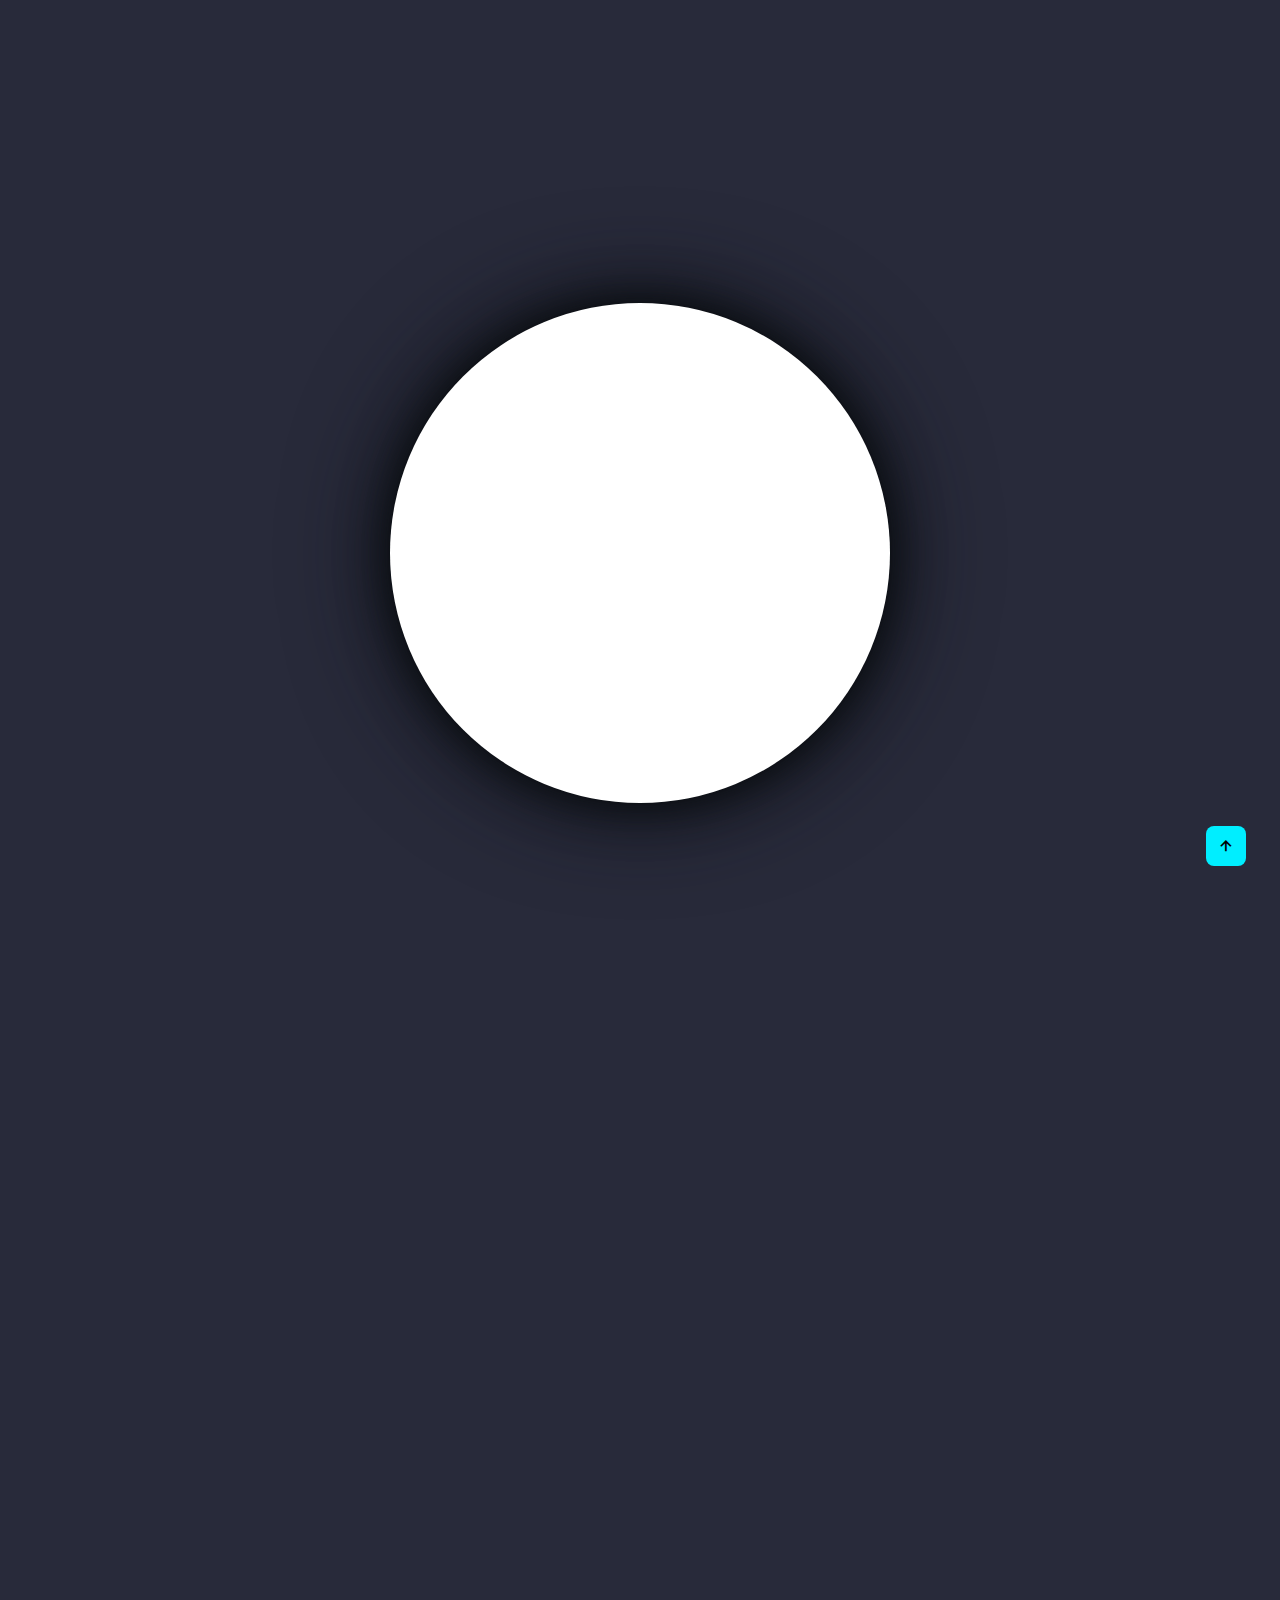
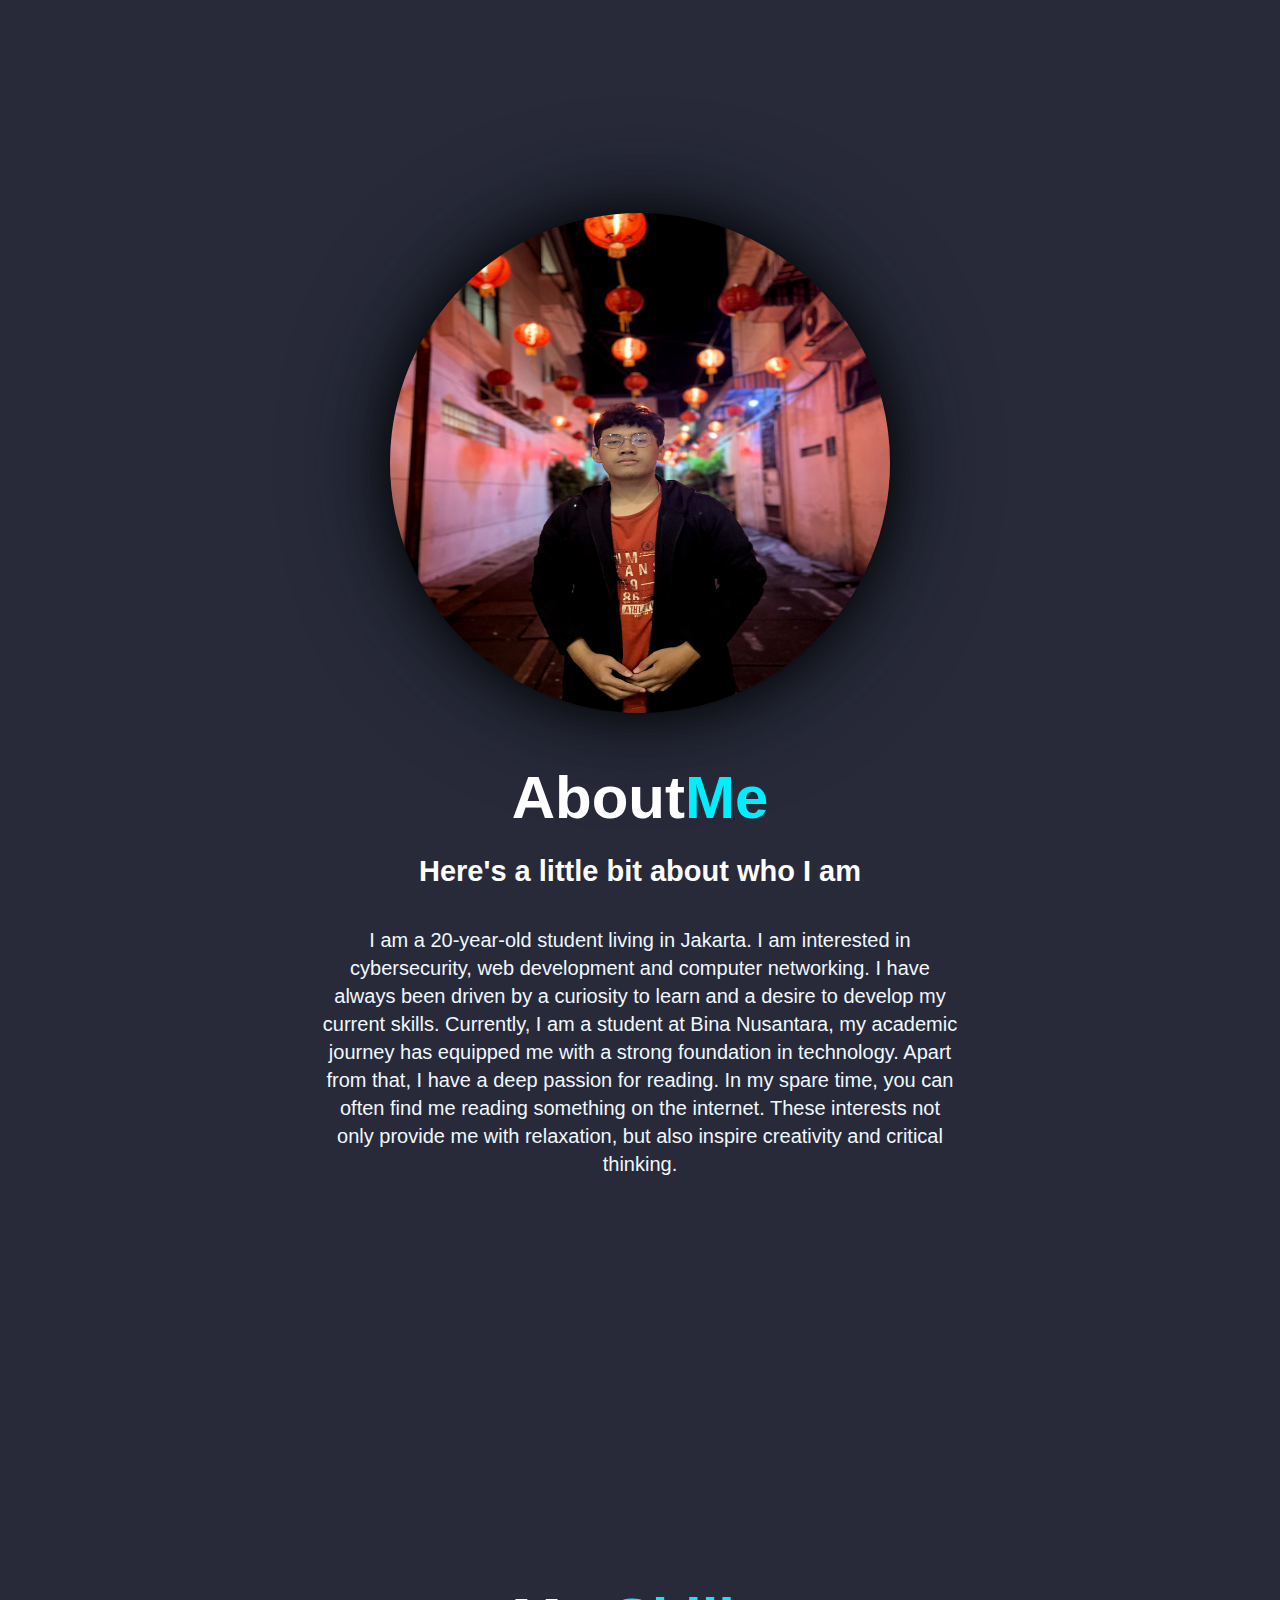
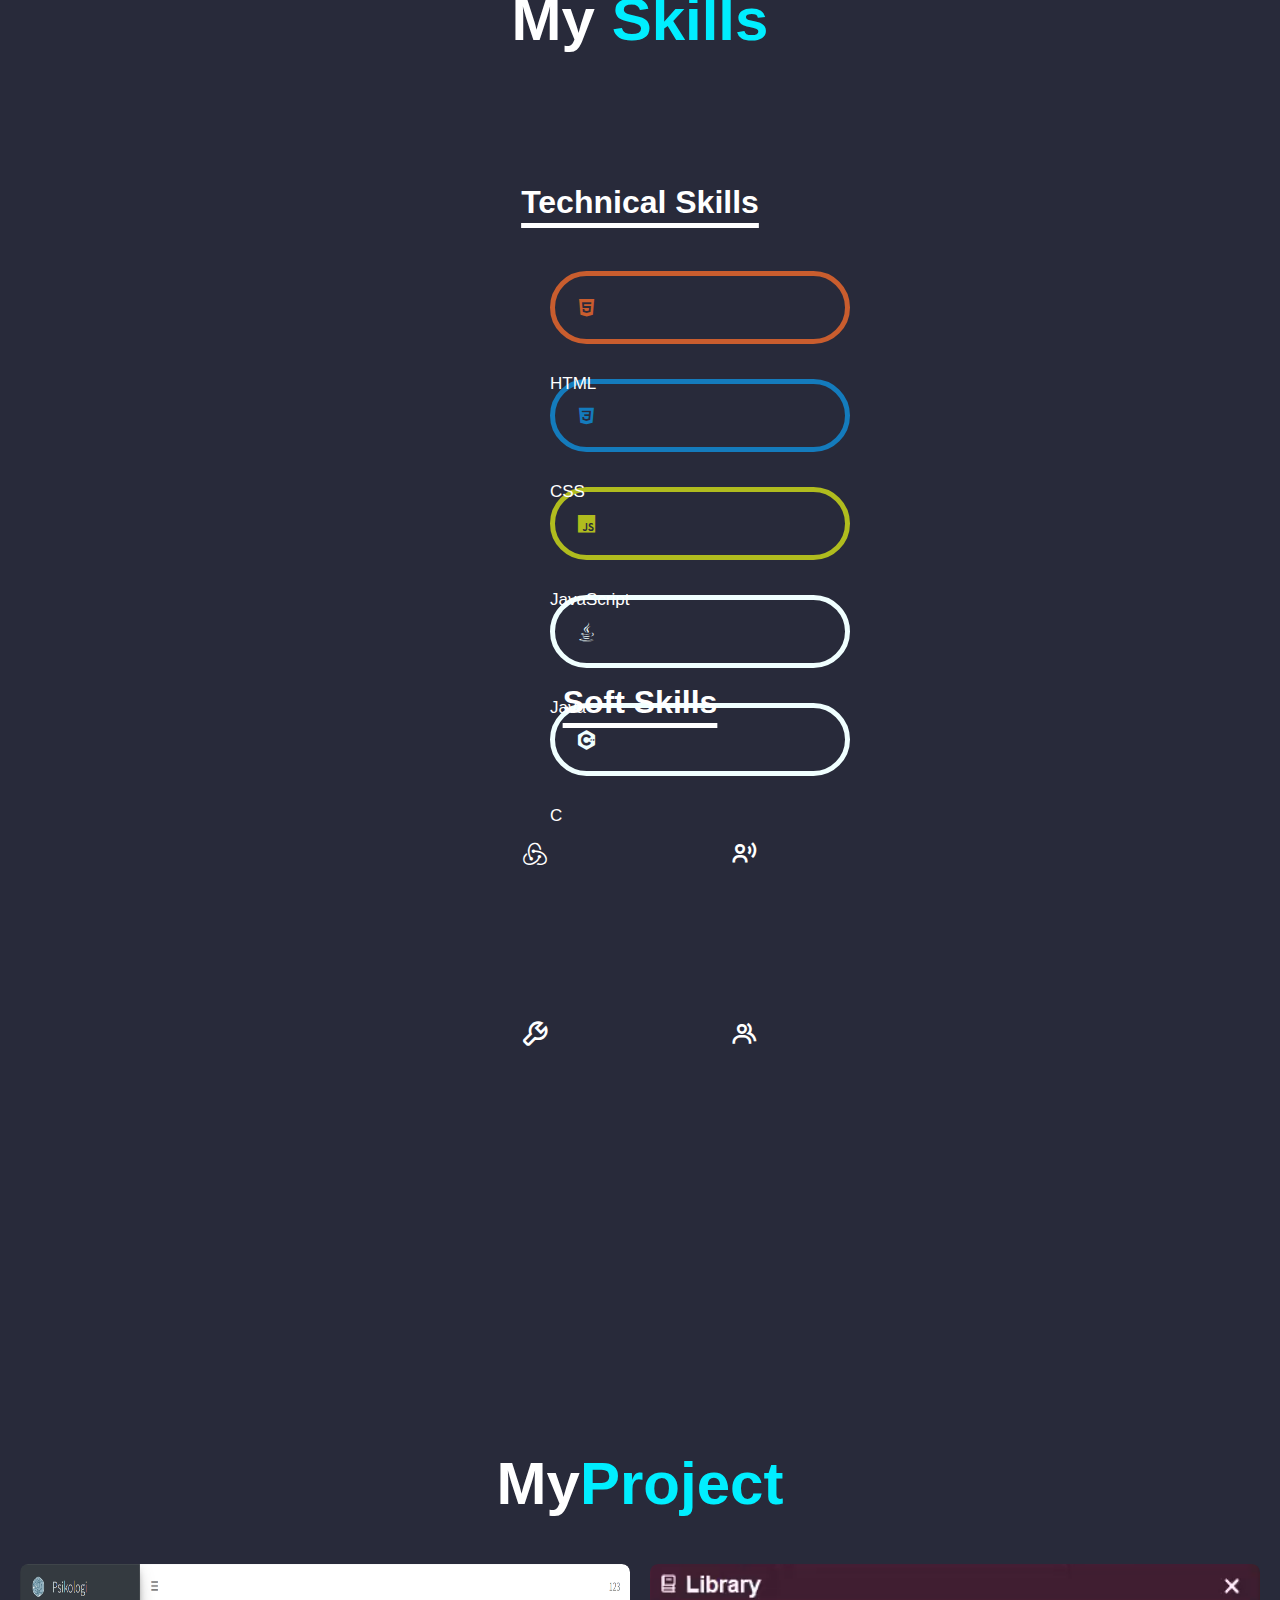
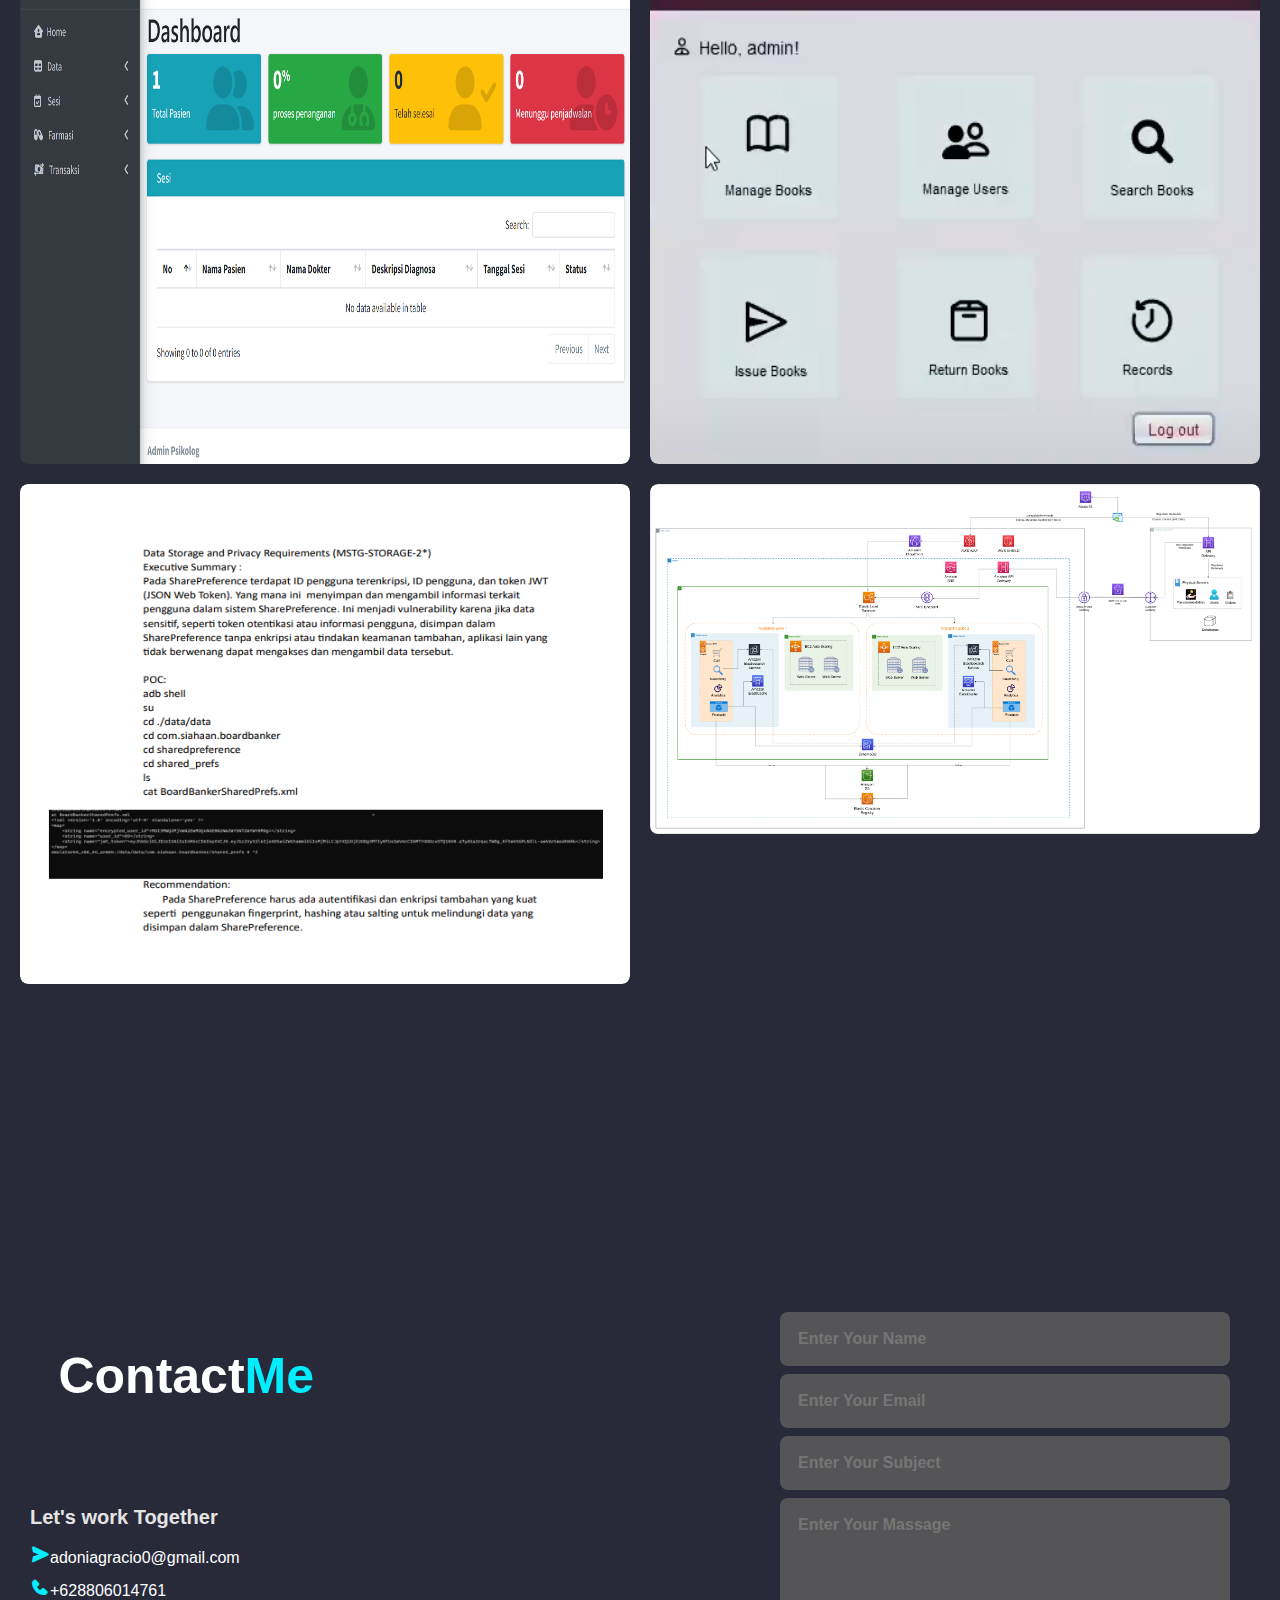
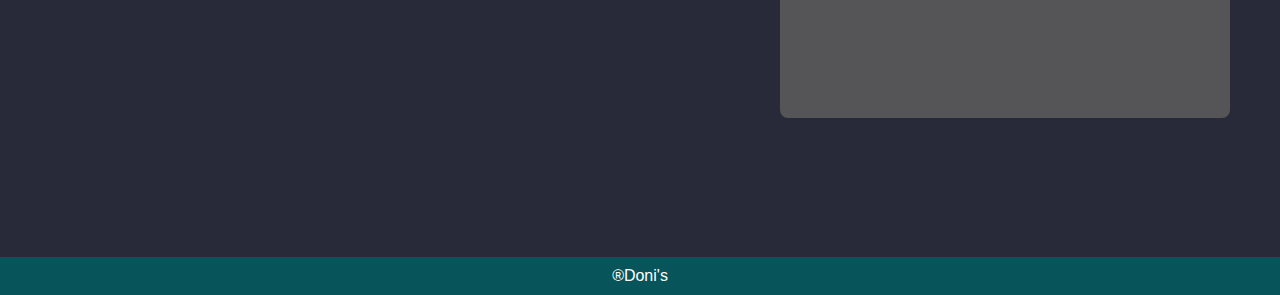
==== commit 04652ac3: "Add files via upload" ====
--- a/indax.html
+++ b/indax.html
@@ -97,45 +97,46 @@
         <div  class="container1 container-hardskill" >
             <h1 class="heading1">Technical Skills</h1>
             <div class="technical-bars">
-            <div class="bar"><i style="color:#c95d2e;" class='bx bxl-html5'></i>
+            <div class="bar">
+                <i style="color:#c95d2e;" class='bx bxl-html5'></i>
                 <div class="info">
                     <span>HTML</span>
                 </div>
-                <div class="progress-line html">
-                    <span></span>
-                </div>
+                <!-- <div class="progress-line html">
+                    <span></span>
+                </div> -->
             </div>
             <div class="bar"><i style="color:#147bbc" class='bx bxl-css3'></i>
                 <div class="info">
                     <span>CSS</span>
                 </div>
-                <div class="progress-line css">
-                    <span></span>
-                </div>
+                <!-- <div class="progress-line css">
+                    <span></span>
+                </div> -->
             </div>
             <div class="bar"><i style="color:#b0bc1e" class='bx bxl-javascript'></i>
                 <div class="info">
                     <span>JavaScript</span>
                 </div>
-                <div class="progress-line js">
-                    <span></span>
-                </div>
+                <!-- <div class="progress-line js">
+                    <span></span>
+                </div> -->
             </div>
             <div class="bar"><i style="color: azure;" class='bx bxl-java'></i>
                 <div class="info">
                     <span>Java</span>
                 </div>
-                <div class="progress-line java">
-                    <span></span>
-                </div>
+                <!-- <div class="progress-line java">
+                    <span></span>
+                </div> -->
                 </div>
                 <div class="bar"><i style="color: azure;" class='bx bxl-c-plus-plus'></i>
                     <div class="info">
                         <span>C</span>
                     </div>
-                    <div class="progress-line cbiasa">
+                    <!-- <div class="progress-line cbiasa">
                         <span></span>
-                    </div>
+                    </div> -->
                     </div>
             </div>
         </div>
@@ -143,13 +144,13 @@
      <div class="container1">
         <h1 class="heading1">Soft Skills</h1>
         <div class="radial-bars">
-
             <div class="radial-bar">
                 <svg x="0px" y="0px" viewBox="0 0 200 200" >
                     <circle class="progress-bar" cx = "100" cy ="100" r="80"></circle>
                     <circle class="path path-1" cx = "100" cy ="100" r="80"></circle>
                 </svg>
-                <div class="percentage">80%</div>
+                <!-- <div class="percentage">80%</div> -->
+                <div class="icon"><i class='bx bxl-redux'></i></div>
                 <div class="text">Creativity</div>
             </div>
             <div class="radial-bar">
@@ -157,7 +158,8 @@
                     <circle class="progress-bar" cx = "100" cy ="100" r="80">  </circle>
                     <circle class="path path-2" cx = "100" cy ="100" r="80">  </circle>
                 </svg>
-                <div class="percentage">85%</div>
+                <!-- <div class="percentage">85%</div> -->
+                <div class="icon"><i class='bx bx-user-voice' ></i></div>
                 <div class="text">Comunication</div>
             </div>
             <div class="radial-bar">
@@ -165,7 +167,8 @@
                     <circle class="progress-bar" cx = "100" cy ="100" r="80">  </circle>
                     <circle class="path path-3" cx = "100" cy ="100" r="80">  </circle>
                 </svg>
-                <div class="percentage">80%</div>
+                <!-- <div class="percentage">80%</div> -->
+                <div class="icon"><i class='bx bx-wrench' ></i></div>
                 <div class="text">Problem Solving</div>
             </div>
             <div class="radial-bar">
@@ -173,7 +176,8 @@
                     <circle class="progress-bar" cx = "100" cy ="100" r="80">  </circle>
                     <circle class="path path-4" cx = "100" cy ="100" r="80">  </circle>
                 </svg>
-                <div class="percentage">90%</div>
+                <!-- <div class="percentage">90%</div> -->
+                <div class="icon"><i class='bx bx-group'></i></div>
                 <div class="text">Teamwork</div>
             </div>
         </div>
--- a/style.css
+++ b/style.css
@@ -345,12 +345,38 @@
 }
 .bar{
     font-size: 23px;
-}
-    .technical-bars{
-        gap:20px;
-        display: flex;
-        flex-direction: column;
-    }
+    display: flex;
+    flex-direction: row;
+    gap: 10px;
+}
+.technical-bars{
+    display: flex;
+    flex-direction: column;
+    gap: 20px;
+    margin-left:120px;
+}
+.bar i{
+    border: 5px solid;
+    border-radius: 40px;
+    padding: 20px;
+}
+.bar span{
+    position: relative;
+    border-radius: 10px;
+    width: 100%;
+    height: 5px;
+}
+.technical-bars .bar .info span{
+    font-size: 17px;    
+    font-weight: 500;
+    top: 20px;
+}
+/* .technical-bars{
+    display: flex;
+    flex-direction: column;
+    align-items: center;
+    justify-content: center;
+}
 
 .technical-bars .bar{
     margin-top: 40px 0;
@@ -452,7 +478,7 @@
     right: 0;
     animation: showText 0.5s 1.5s linear forwards;
     opacity: 0;
-}
+} */
 @keyframes showText{
     100%{
         opacity: 1;
@@ -519,33 +545,34 @@
 
 @keyframes animate-path1{
     100%{
-        stroke-dashoffset: 120;;
+        stroke-dashoffset: 0;;
     }
 }
 @keyframes animate-path2{
     100%{
-        stroke-dashoffset: 90;;
+        stroke-dashoffset: 0;;
     }
 }
 @keyframes animate-path3{
     100%{
-        stroke-dashoffset: 120;;
+        stroke-dashoffset: 0;;
     }
 }
 @keyframes animate-path4{
     100%{
-        stroke-dashoffset: 70;;
-    }
-}
-.radial-bar .percentage{
+        stroke-dashoffset: 0;;
+    }
+}
+.radial-bar .icon{
     position: absolute;
     top:50%;
     left: 50%;
     transform: translate(-50%, -50%);
-    font-size: 17px;
+    font-size: 30px;
     font-weight: 500;
     animation: showText 0.5s 1s linear forwards;
 }
+
 
 .radial-bar .text{
     width: 100%;
@@ -921,8 +948,17 @@
         align-items: center;
         justify-content: center;
     }
+    .bar{
+        display: flex;
+        flex-direction: column;
+    }
     .technical-bars{
         gap:20px;
+        display: flex;
+        flex-direction: column;
+        
+    }
+    .technical-bars span{
         display: flex;
         flex-direction: column;
     }
@@ -987,7 +1023,8 @@
         width: 200px;
         height: 200px;
         margin: auto;
-        margin-bottom: 40px;
+        margin-top: -30px;
+        margin-bottom: 60px;
     }
 
     .home {
@@ -1009,6 +1046,7 @@
         margin-left: 0px;
         width: 100%;
         padding: 0px;
+        padding-top: 120px;
     }
 
     .container-hardskill {
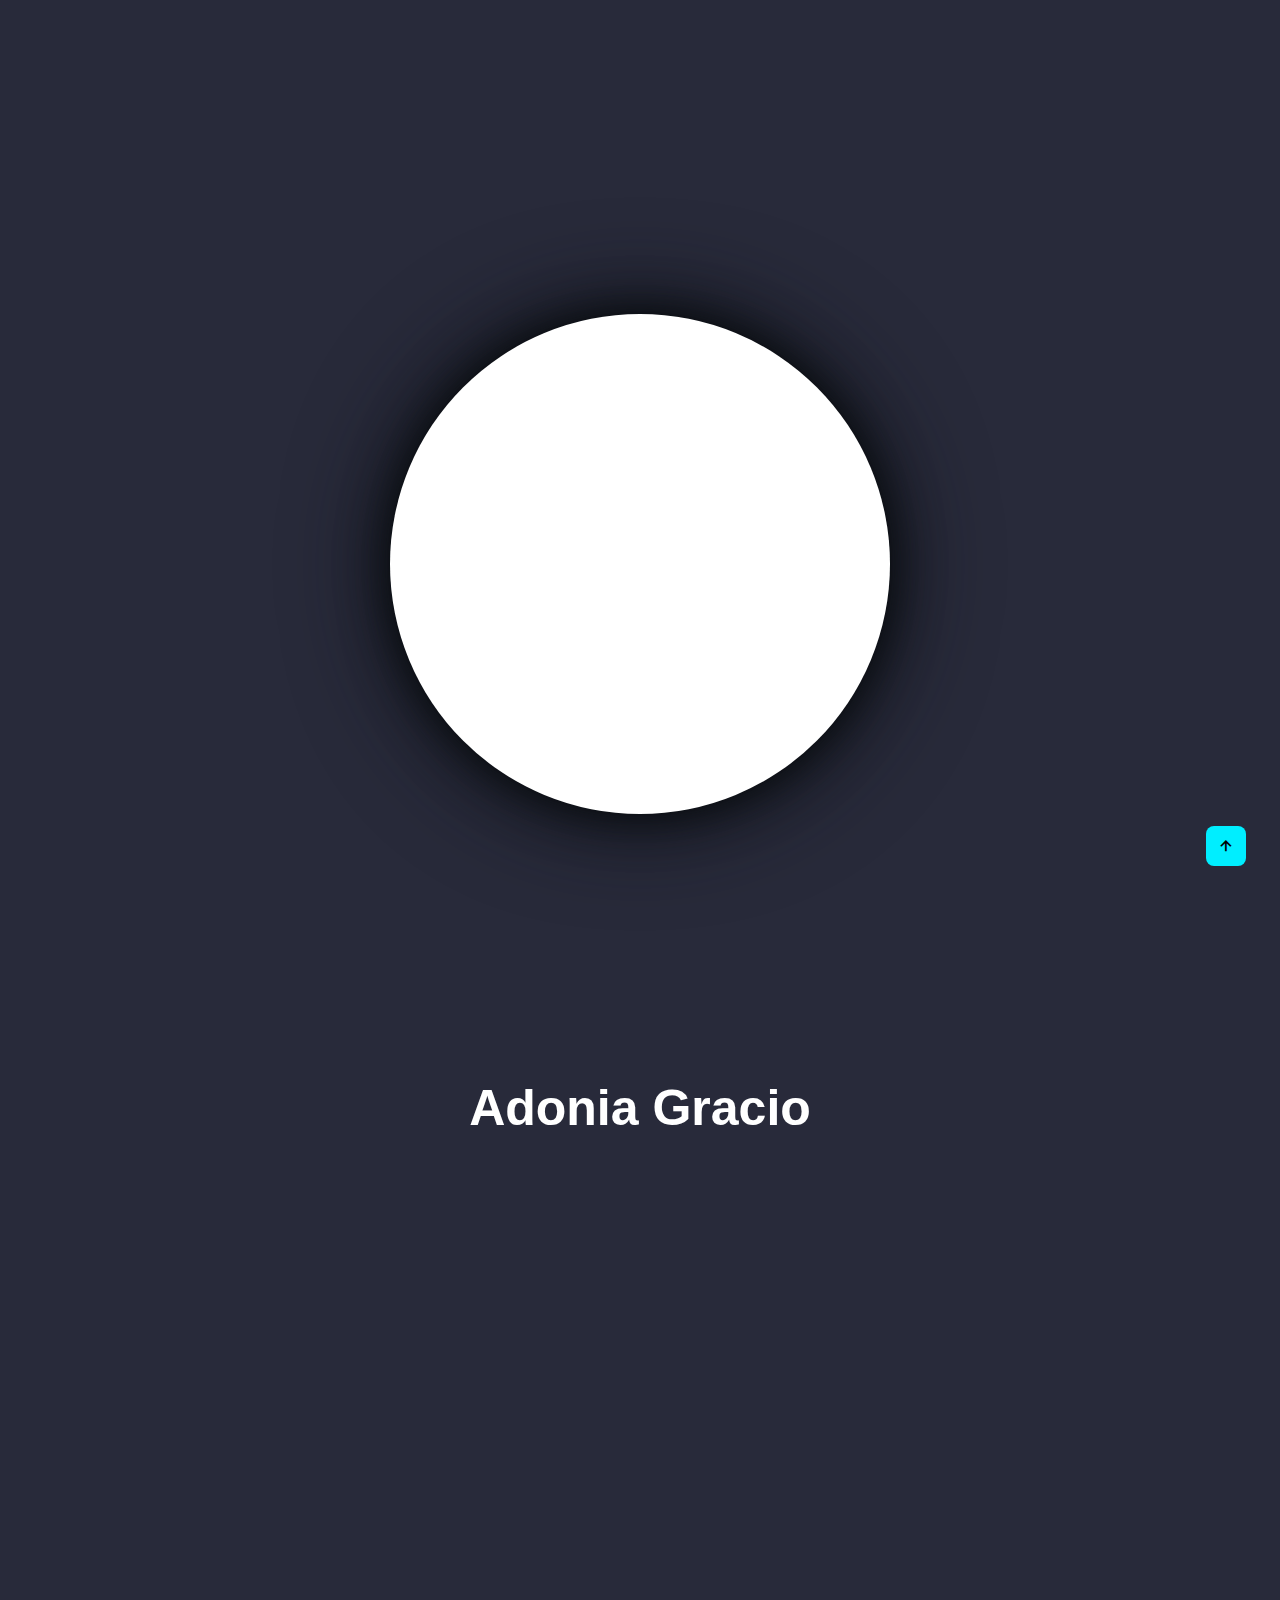
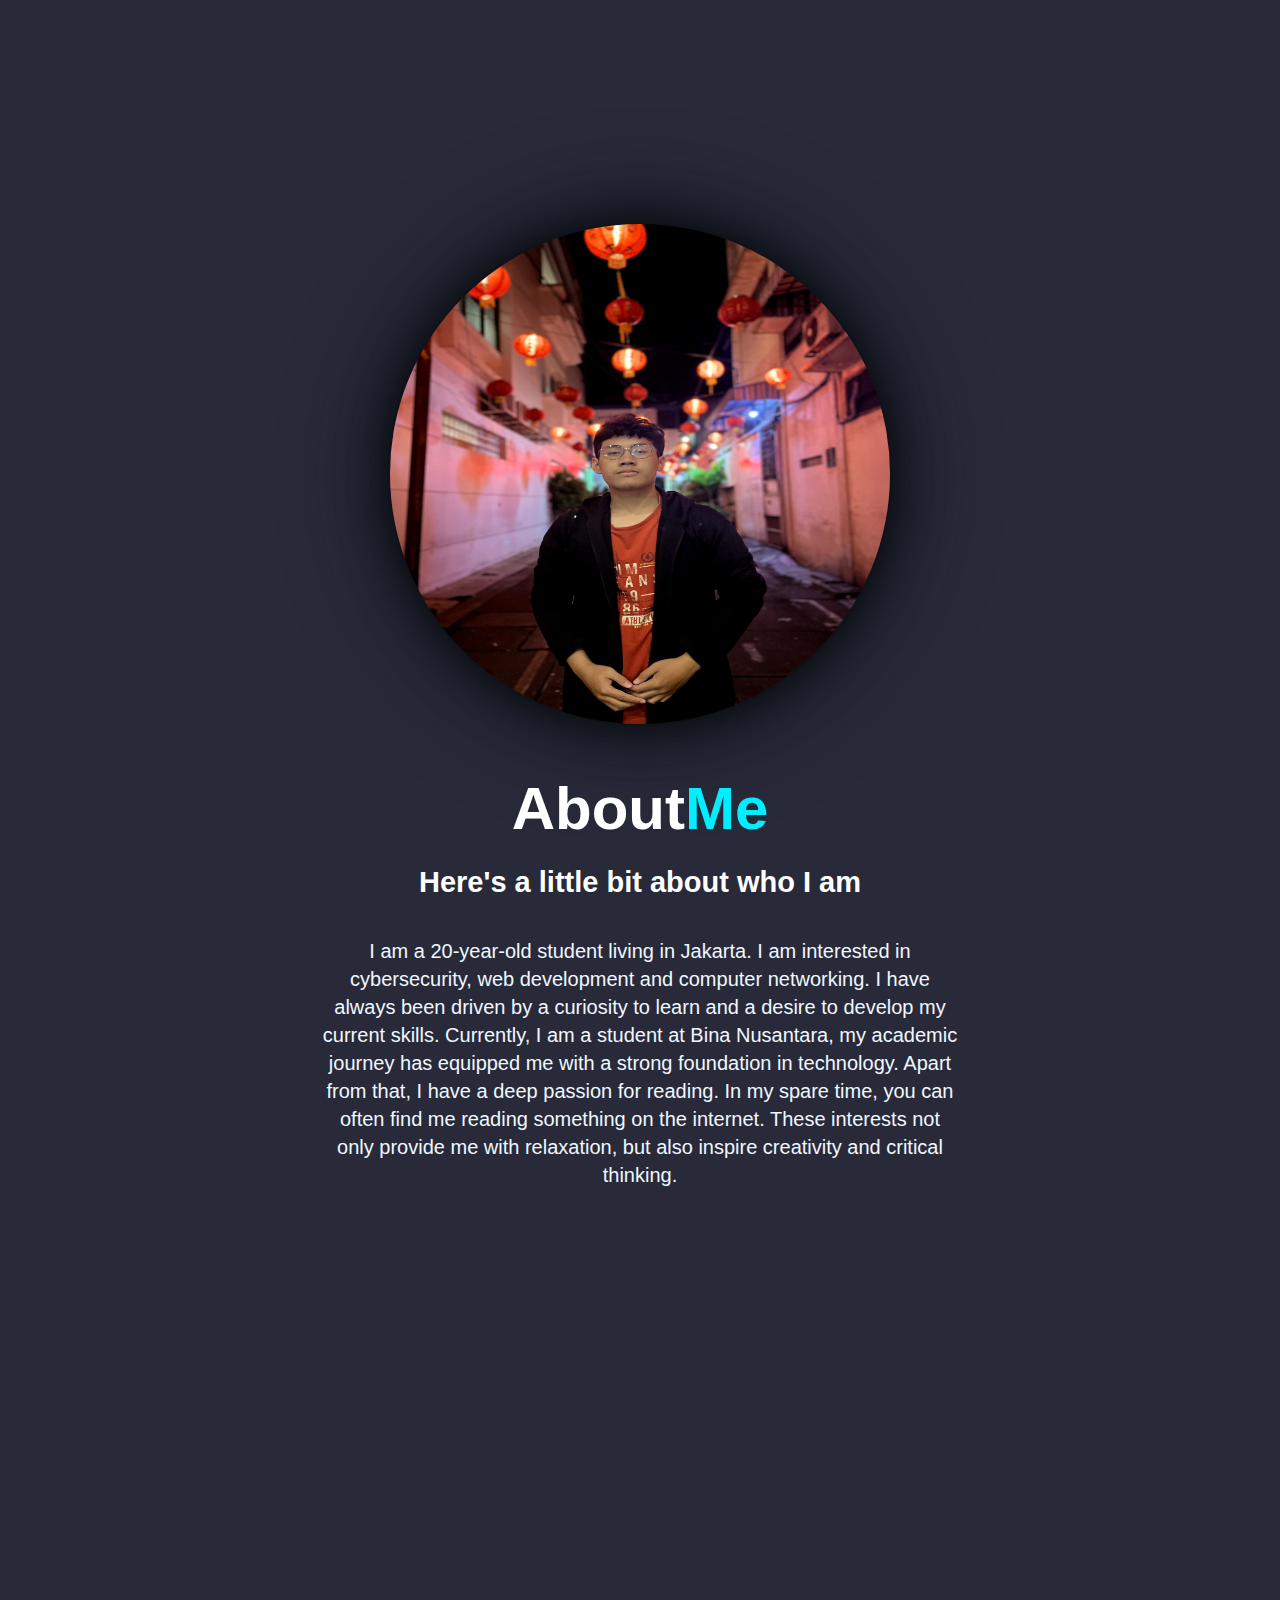
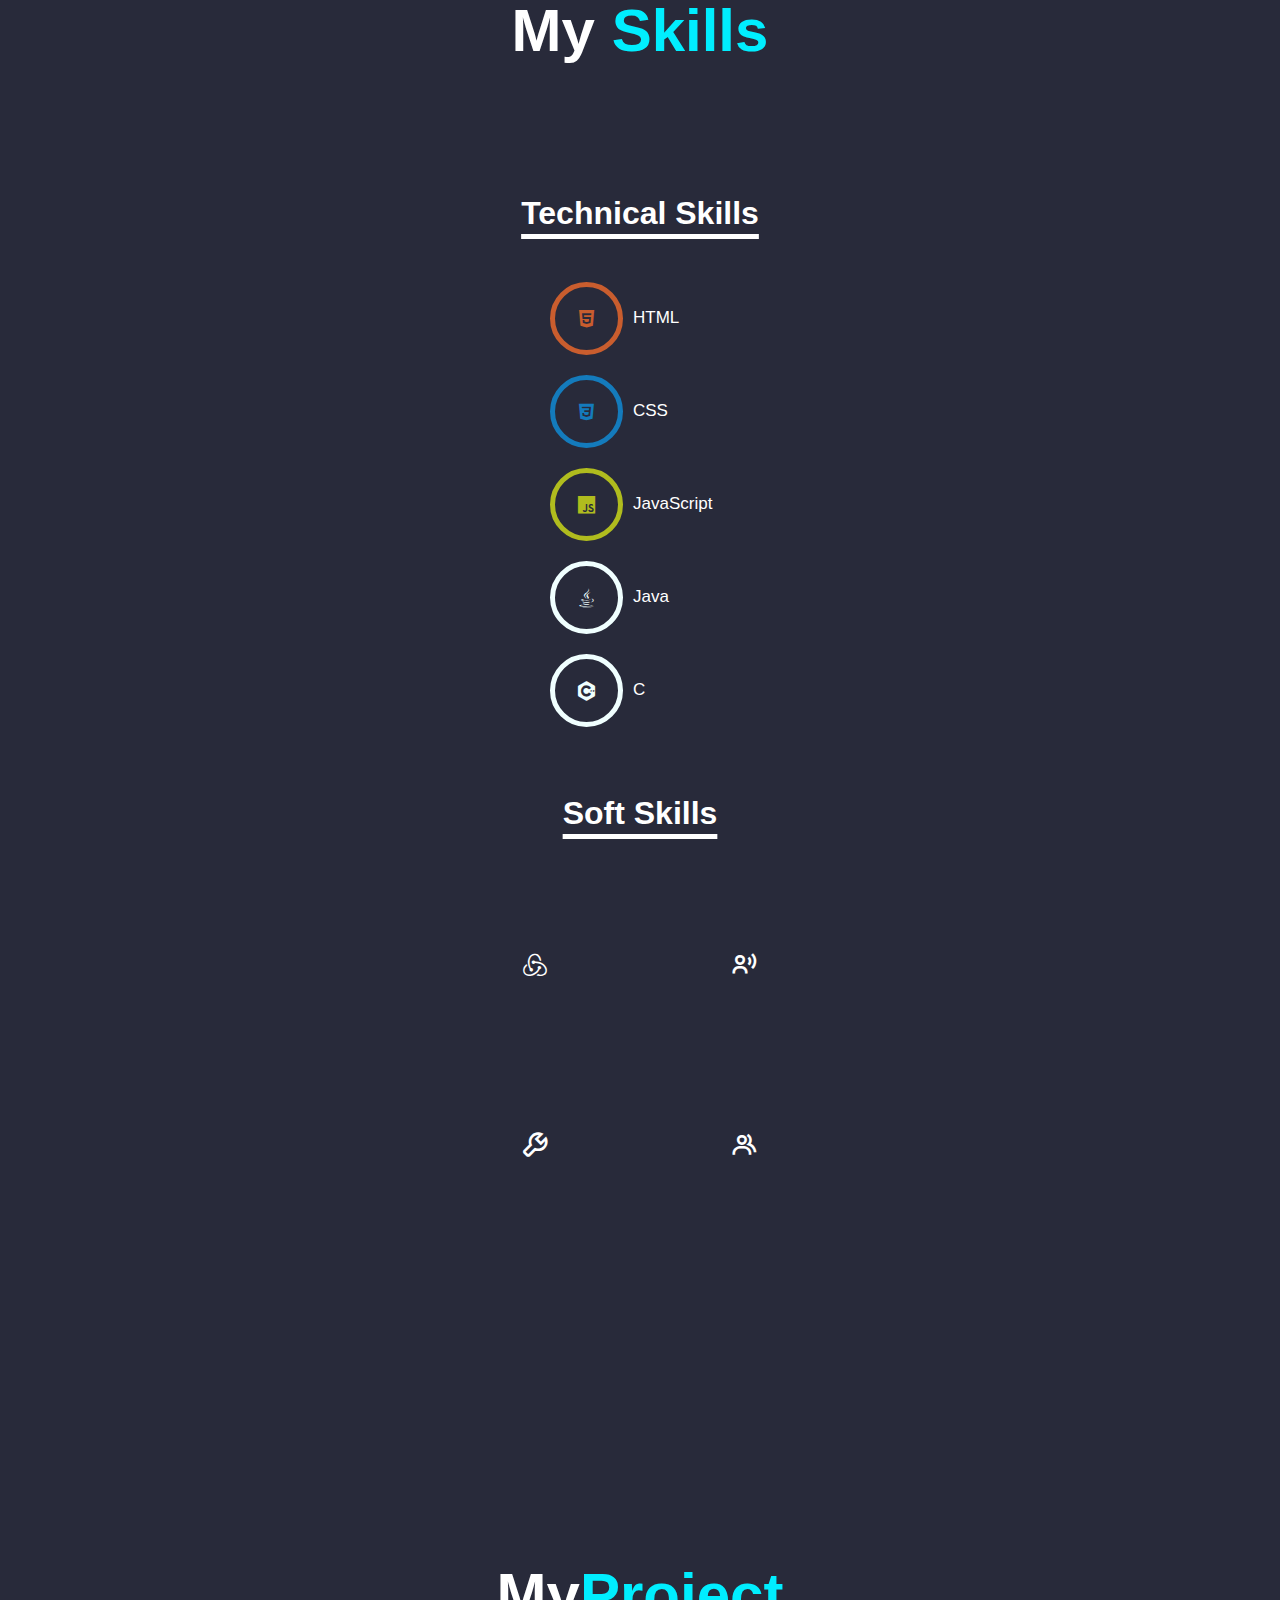
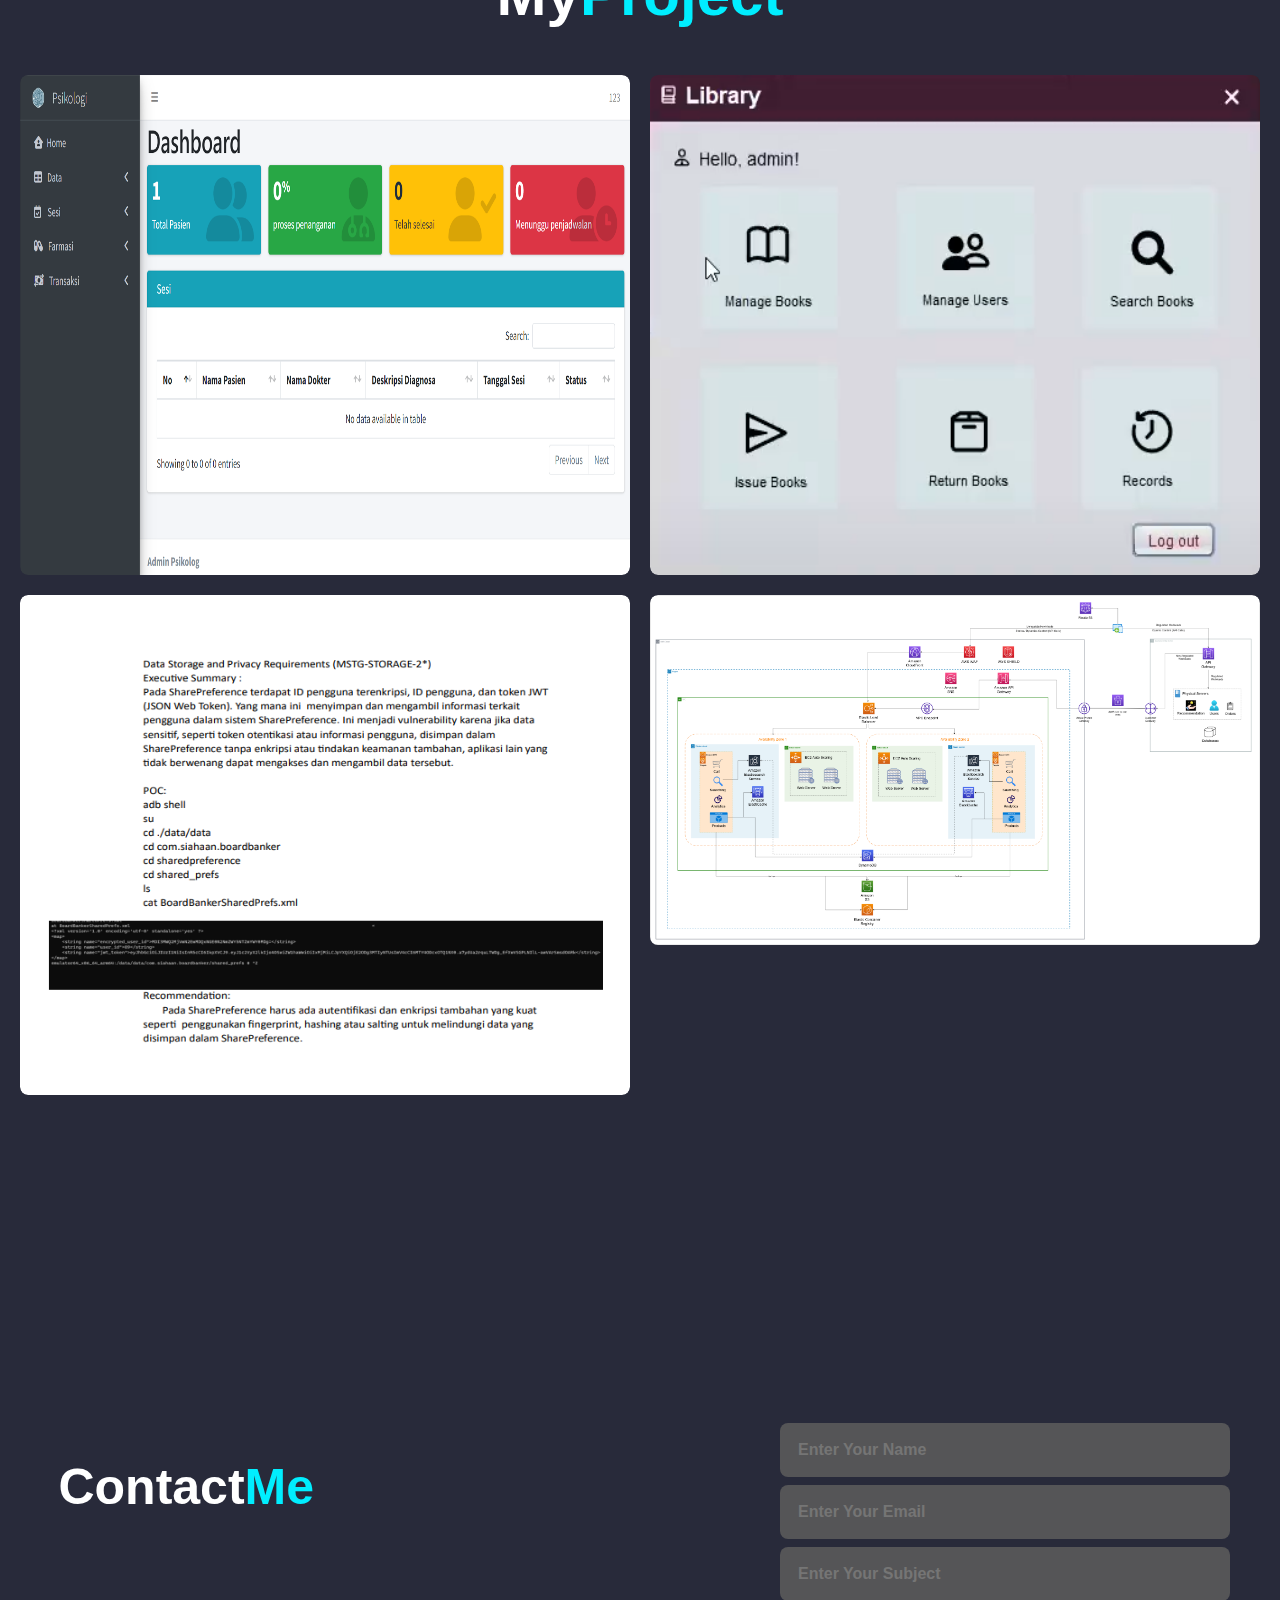
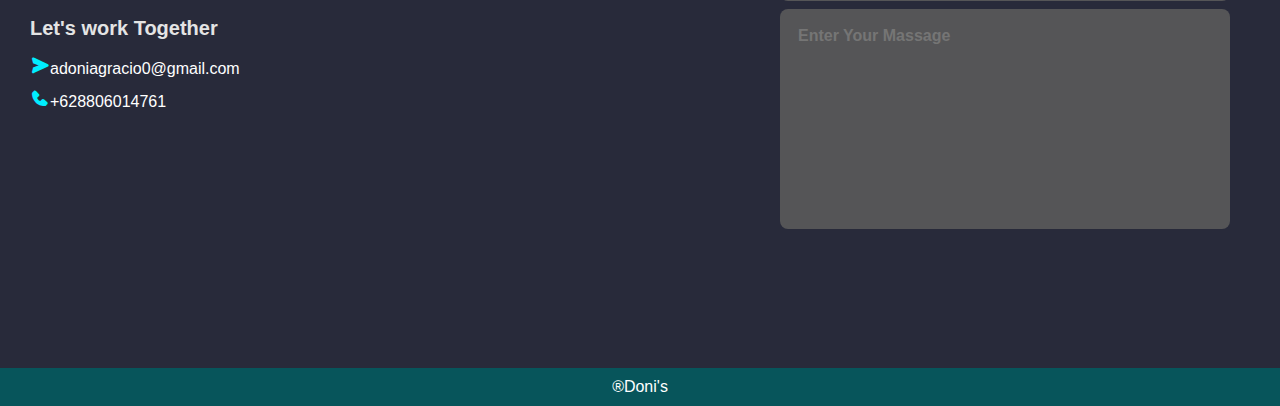
==== commit 22d4620f: "Add files via upload" ====
--- a/indax.html
+++ b/indax.html
@@ -7,21 +7,28 @@
     <link rel="stylesheet" href="style.css">
     <link href='https://unpkg.com/boxicons@2.1.4/css/boxicons.min.css' rel='stylesheet'>
     <script src="https://unpkg.com/typed.js@2.0.16/dist/typed.umd.js"></script>
+    <script src="https://cdnjs.cloudflare.com/ajax/libs/jquery/3.2.1/jquery.min.js"></script>
+    <script src="https://cdnjs.cloudflare.com/ajax/libs/jqueryui/1.12.1/jquery-ui.min.js"></script>
+    <link rel="stylesheet" href="https://cdnjs.cloudflare.com/ajax/libs/font-awesome/5.12.0-2/css/all.min.css" integrity="sha256-46r060N2LrChLLb5zowXQ72/iKKNiw/lAmygmHExk/o=" crossorigin="anonymous" />
 </head>
 <body>
     
     <header class="header">
-        <label for="check" class="checkbtn">
-            <i class="bx bx-menu"></i>
-        </label>
         <a href="#" class="logo"></a>
-        <nav class="navbar">
+        <nav>
+            <div class="openMenu"><i class="fa fa-bars"></i></div>
+        <ul class="mainMenu">
             <a href="#home" style="--i:1"class = "active">Home</a>
             <a href="#about" style="--i:2">About</a>
             <a href="#Skills" style="--i:3">Skill</a>
             <a href="#project" style="--i:4">Project</a>
-            <a href="#contact" style="--i:5">Contact</a>            
-        </nav>
+            <a href="#contact" style="--i:5">Contact</a>  
+            <div class="closeMenu"><i class="fa fa-times"></i></div>    
+            <span class="icons">
+                <a href="https://github.com/adoniagracio" target="_blank"><i class="fab fa-github"></i></a>
+            </span>
+        </ul>   
+    </nav>
     </header>
     <section class="home" id="home">
         <div class="home-content">
@@ -29,7 +36,7 @@
             <img class="img" src="img/photo_profil.png" alt="imgabout">
             <div class="home-content-text">
                 <h3>Hello, My Name is</h3>
-                <h1>Adonia Gracio</h1>
+                <h1 class="name">Adonia Gracio</h1>
                 <h3>And I'm a <span class="text"></span></h3>
                 <p>
                     As a motivated student majoring in Computer Science,
@@ -61,37 +68,51 @@
             </p>
             <a href="https://api.whatsapp.com/send?phone=6288806014761" target="_blank" class="btn-box">More About Me </a>
         </div>
-    </section>
-    <!-- <section>
-        <div class="experience" id="experience">
-            <div class="container">
-                <h1 class="sub-title">My <span>Experience</span></h1>
-                <div class="experience-list">
-                    <div>
-                        <h2>kerja</h2>
-                        <p>Lorem ipsum dolor sit amet consectetur, adipisicing elit. Omnis maiores sunt voluptas, voluptatum eum nulla corporis doloribus
-                            exercitationem non itaque placeat iure, repellendus architecto nisi, fugit aperiam pariatur accusantium error.
-                        </p>
-                        <a href="#" class="read">Learn More</a>
-                    </div>
-                    <div>
-                        <h2>kerja</h2>
-                        <p>Lorem ipsum dolor sit amet consectetur, adipisicing elit. Omnis maiores sunt voluptas, voluptatum eum nulla corporis doloribus
-                            exercitationem non itaque placeat iure, repellendus architecto nisi, fugit aperiam pariatur accusantium error.
-                        </p>
-                        <a href="#" class="read">Learn More</a>
-                    </div>
-                    <div>
-                        <h2>kerja</h2>
-                        <p>Lorem ipsum dolor sit amet consectetur, adipisicing elit. Omnis maiores sunt voluptas, voluptatum eum nulla corporis doloribus
-                            exercitationem non itaque placeat iure, repellendus architecto nisi, fugit aperiam pariatur accusantium error.
-                        </p>
-                        <a href="#" class="read">Learn More</a>
-                    </div>
-                </div>
-            </div>
-        </div>
-    </section> -->
+    </section>     
+        <!-- <h1 class="process">Experience</h1>
+        <br> 
+        <div class="process-wrapper">
+        <div id="progress-bar-container">
+            <ul>
+                <li class="step step01 active"><div class="step-inner">Experience1</div></li>
+                <li class="step step02"><div class="step-inner">Experience2</div></li>
+                <li class="step step03"><div class="step-inner">Experience3</div></li>
+                <li class="step step04"><div class="step-inner">Experience4</div></li>
+                <li class="step step05"><div class="step-inner">Experience5</div></li>
+            </ul>
+            
+            <div id="line">
+                <div id="line-progress"></div>
+            </div>
+        </div>
+        
+        <div id="progress-content-section">
+            <div class="section-content discovery active">
+                <h2>Experience1</h2>
+                <p>Lorem ipsum dolor sit amet, consectetur adipiscing elit. Donec neque justo, consequat non fermentum ac, tempor eu turpis. Proin nulla eros, placerat non ipsum ut, dapibus ullamcorper ex. Nulla in dapibus lorem. Suspendisse vitae velit ac ante consequat placerat ut sed eros. Nullam porttitor mattis mi, id fringilla ex consequat eu. Praesent pulvinar tincidunt leo et condimentum. Maecenas volutpat turpis at felis egestas malesuada. Phasellus sem odio, venenatis at ex a, lacinia suscipit orci.</p>
+            </div>
+            
+            <div class="section-content strategy">
+                <h2>Experience2</h2>
+                <p>Lorem ipsum dolor sit amet, consectetur adipiscing elit. Donec neque justo, consequat non fermentum ac, tempor eu turpis. Proin nulla eros, placerat non ipsum ut, dapibus ullamcorper ex. Nulla in dapibus lorem. Suspendisse vitae velit ac ante consequat placerat ut sed eros. Nullam porttitor mattis mi, id fringilla ex consequat eu. Praesent pulvinar tincidunt leo et condimentum. Maecenas volutpat turpis at felis egestas malesuada. Phasellus sem odio, venenatis at ex a, lacinia suscipit orci.</p>
+            </div>
+            
+            <div class="section-content creative">
+                <h2>Experience3</h2>
+                <p>Lorem ipsum dolor sit amet, consectetur adipiscing elit. Donec neque justo, consequat non fermentum ac, tempor eu turpis. Proin nulla eros, placerat non ipsum ut, dapibus ullamcorper ex. Nulla in dapibus lorem. Suspendisse vitae velit ac ante consequat placerat ut sed eros. Nullam porttitor mattis mi, id fringilla ex consequat eu. Praesent pulvinar tincidunt leo et condimentum. Maecenas volutpat turpis at felis egestas malesuada. Phasellus sem odio, venenatis at ex a, lacinia suscipit orci.</p>
+            </div>
+            
+            <div class="section-content production">
+                <h2>Experience4</h2>
+                <p>Lorem ipsum dolor sit amet, consectetur adipiscing elit. Donec neque justo, consequat non fermentum ac, tempor eu turpis. Proin nulla eros, placerat non ipsum ut, dapibus ullamcorper ex. Nulla in dapibus lorem. Suspendisse vitae velit ac ante consequat placerat ut sed eros. Nullam porttitor mattis mi, id fringilla ex consequat eu. Praesent pulvinar tincidunt leo et condimentum. Maecenas volutpat turpis at felis egestas malesuada. Phasellus sem odio, venenatis at ex a, lacinia suscipit orci.</p>
+            </div>
+            
+            <div class="section-content analysis">
+                <h2>Experience5</h2>
+                <p>Lorem ipsum dolor sit amet, consectetur adipiscing elit. Donec neque justo, consequat non fermentum ac, tempor eu turpis. Proin nulla eros, placerat non ipsum ut, dapibus ullamcorper ex. Nulla in dapibus lorem. Suspendisse vitae velit ac ante consequat placerat ut sed eros. Nullam porttitor mattis mi, id fringilla ex consequat eu. Praesent pulvinar tincidunt leo et condimentum. Maecenas volutpat turpis at felis egestas malesuada. Phasellus sem odio, venenatis at ex a, lacinia suscipit orci.</p>
+            </div>
+            </div>
+        </div> -->
     <h1 class="sub-title"id="Skills">My <span>Skills</span></h1>
     <section class="skill">
         <div  class="container1 container-hardskill" >
@@ -149,7 +170,6 @@
                     <circle class="progress-bar" cx = "100" cy ="100" r="80"></circle>
                     <circle class="path path-1" cx = "100" cy ="100" r="80"></circle>
                 </svg>
-                <!-- <div class="percentage">80%</div> -->
                 <div class="icon"><i class='bx bxl-redux'></i></div>
                 <div class="text">Creativity</div>
             </div>
@@ -158,7 +178,6 @@
                     <circle class="progress-bar" cx = "100" cy ="100" r="80">  </circle>
                     <circle class="path path-2" cx = "100" cy ="100" r="80">  </circle>
                 </svg>
-                <!-- <div class="percentage">85%</div> -->
                 <div class="icon"><i class='bx bx-user-voice' ></i></div>
                 <div class="text">Comunication</div>
             </div>
@@ -167,7 +186,6 @@
                     <circle class="progress-bar" cx = "100" cy ="100" r="80">  </circle>
                     <circle class="path path-3" cx = "100" cy ="100" r="80">  </circle>
                 </svg>
-                <!-- <div class="percentage">80%</div> -->
                 <div class="icon"><i class='bx bx-wrench' ></i></div>
                 <div class="text">Problem Solving</div>
             </div>
@@ -176,7 +194,6 @@
                     <circle class="progress-bar" cx = "100" cy ="100" r="80">  </circle>
                     <circle class="path path-4" cx = "100" cy ="100" r="80">  </circle>
                 </svg>
-                <!-- <div class="percentage">90%</div> -->
                 <div class="icon"><i class='bx bx-group'></i></div>
                 <div class="text">Teamwork</div>
             </div>
@@ -209,7 +226,7 @@
                         </a>
                     </div>
                     <div class="row">
-                        <a href="https://github.com/adoniagracio/C-Code" target="_blank"><img src="./img/Sampleproject2.png" class="imgproject3">
+                        <a href="https://github.com/adoniagracio/MobilePentestReport" target="_blank"><img src="./img/Sampleproject2.png" class="imgproject3">
                         <div class="layer">
                             <h5>Web Penetration Testing</h5>
                             <p>
@@ -221,13 +238,13 @@
                         </a>
                     </div>
                     <div class="row">
-                        <a href="https://github.com/adoniagracio/C-Code" target="_blank"><img src="./img/Architecture Design.png" class="imgproject4">
+                        <a href="https://github.com/adoniagracio/AWSarchitectureDesign" target="_blank"><img src="./img/Architecture Design.png" class="imgproject4">
                         <div class="layer">
                             <h5>Architecture Design Cloud</h5>
                             <p>
-                                perform penetration testing on an application that is given to look for vulnerabilities of every 
-                                activity that exists and found several vulnerabilities. that I summarize in one report containing the vulnerabilities 
-                                and the possibility of attacks carried out against the application and mitigation of these attacks.
+                                Creating architectural design using aws or Amazon Web Services can access e-commerce applications through devices connected to Route 53, 
+                                which will route user requests to the appropriate resources. When requests include unregulated workloads, they will be routed to AWS Cloud services. Meanwhile,
+                                 if the request includes regulated workloads, it will be routed to the on-premise Customer Data Center.
                             </p>
                         </div> 
                         </a>
--- a/style.css
+++ b/style.css
@@ -16,6 +16,9 @@
     color: var(--text-color);
     background:var(--primary-color);
     /* overflow: hidden; */
+}
+.name{
+    font-size: 50px;
 }
 .header{
     /* overflow: hidden; */
@@ -42,7 +45,7 @@
     animation: slideRight 1s ease forwards;
 }
 
-.navbar a{
+.mainMenu a{
     display: inline-block;
     font-size: 25px;
     color:#fff;
@@ -56,10 +59,23 @@
     animation-delay: calc(.2s * var(--i));
 
 }
-.navbar a:hover{
+.mainMenu a:hover{
     color:#0ef;
 
 }
+
+nav .openMenu {
+    font-size: 2rem;
+    margin: 20px;
+    display: none;
+    cursor: pointer;
+  }
+nav .mainMenu .closeMenu,
+  .icons i {
+    font-size: 2rem;
+    display: none;
+    cursor: pointer;
+  }
 .img{
     /* display: flex; */
     /* position: absolute; */
@@ -131,7 +147,7 @@
 .home-content h3 span{
     color: #0ef;
 }
-.home-content h1{
+.home-content .process{
     font-size: 56px;
     font-weight: 700;
     margin: -3px 0 ;
@@ -245,12 +261,7 @@
     line-height: 1.4; 
     margin-bottom: 4rem;
 }
-.experience{
-    color: aliceblue ;
-    font-size: 20px; 
-    line-height: 1.4;
-    margin-bottom: 100px;
-} 
+
 .sub-title{
     text-align: center;
     font-size: 60px; 
@@ -263,68 +274,7 @@
 .container{
     padding: 200px;
 }
-.experience-list{
-    display: grid;
-    grid-template-columns: repeat(auto-fit,minmax(259px,1fr));
-    grid-gap: 100px;
-    margin-top: 90px;
-
-}
-.experience-list div{
-    background-color:transparent;
-    padding: 40px;
-    font-size: 13px;
-    font-weight: 13px;
-    border-right: 10px;
-    border-radius: 20px;
-    transition: background 0.5s, transform 0.5s;
-    box-shadow: 1px 1px 20px #012290f9,
-                1px 1px 40px #0053b8f7
-
-}
-
-.experience-list div i{
-    font-size: 50px;
-    margin-bottom: 30px;
-}
-.experience-list div h2{
-    font-size: 30px;
-    font-weight: 500;
-    margin-bottom: 16px;
-}
-.experience-list div a{
-    text-decoration: none;
-    color: #000000;
-    font-size: 12px;
-    margin-top: 20px;
-    display: inline-block;
-}
-.read{
-    display: inline-block;
-    padding: 12px 28px;
-    background: var(--button-color);
-    border-radius: 40px;
-    font-size:16px ;
-    color: #081b29;
-    letter-spacing: 1px;
-    text-decoration: none;
-    font-weight: 600;
-    opacity: 0;
-    animation: slideTop 1s ease forwards;
-    animation-delay: 2s;
-    box-shadow:  0 0 5px #0ef
-}
-.read:hover{
-    box-shadow:0 0 25px #fff;
-}
-.experience-list div:hover{
-    transform: translateY(-10px);
-}
-
-section{
-    display: flex;
-    flex-wrap: wrap;
-}
+
 .container1{
     width: 600px;
     height: 500px;
@@ -371,114 +321,7 @@
     font-weight: 500;
     top: 20px;
 }
-/* .technical-bars{
-    display: flex;
-    flex-direction: column;
-    align-items: center;
-    justify-content: center;
-}
-
-.technical-bars .bar{
-    margin-top: 40px 0;
-}
-.technical-bars .bar:first-child{
-    margin-top: 0;
-}
-.technical-bars .bar:last-child{
-    margin-bottom: 0;
-}
-.technical-bars .bar .info{
-    margin-bottom: 5px;
-}
-.technical-bars .bar .info span{
-    font-size: 17px;    
-    font-weight: 500;
-    animation: showText 0.5s 1s linear forwards;
-    opacity: 0;
-}
-.technical-bars .bar .progress-line{
-    position: relative;
-    border-radius: 10px;
-    width: 100%;
-    height: 5px;
-    background-color: #000000;
-    animation: animate 1s cubic-bezier(1,0,0.5,1) forwards;
-    transform: scaleX(0);
-    transform-origin: left; 
-}
-
-
-@keyframes animate{
-    100%{
-        transform: scaleX(1);
-    }
-}
-.technical-bars .bar .progress-line span{
-    height: 100%;
-    background-color: #0ef;
-    position: absolute;
-    border-radius: 10px ;
-    animation: animate 1s 1s cubic-bezier(1,0,0.5,1) forwards;
-    transform: scaleX(0);
-    transform-origin: left;
-}
-.progress-line.html span{
-    width: 60%;
-}
-.progress-line.css span{
-    width: 60%;
-}
-.progress-line.js span{
-    width: 50%;
-}
-.progress-line.java span{
-    width: 80%;
-}
-.progress-line.cbiasa span{
-    width: 90%;
-}
-
-.progress-line span::after{
-    position: absolute;
-    padding: 1px 8px;
-    background-color: #000;
-    color: #fff;
-    font-size: 12px;
-    border-radius: 3px;
-    top:-28px;
-    right: -20px;
-    animation: showText 0.5s 1.5s linear forwards;
-    opacity: 0;
-}
-.progress-line.html span::after{
-    content: "60%";
-}
-.progress-line.css span::after{
-    content: "60%";
-}
-.progress-line.js span::after{
-    content: "50%";
-}
-.progress-line.java span::after{
-    content: "80%";
-}
-.progress-line.cbiasa span::after{
-    content: "90%";
-}
-.progress-line span::before{
-    content: "";
-    position: absolute;
-    width: 0;
-    height: 0;
-    border: 7px solid transparent;
-    border-bottom-width: 0px;
-    border-right-width: 0px;
-    border-top-color:#000 ;
-    top: -10px;
-    right: 0;
-    animation: showText 0.5s 1.5s linear forwards;
-    opacity: 0;
-} */
+
 @keyframes showText{
     100%{
         opacity: 1;
@@ -671,8 +514,7 @@
     height: 100%;
 } 
 .contact{
-    /* display: grid;
-    grid-template-columns: repeat(2,1fr); */
+
     display: flex;
     
     align-items: center;
@@ -900,6 +742,181 @@
 .imgproject4{
     background-color: white;
 }
+.process {
+    font-weight:700;
+    margin-top:125px;	 
+    text-align:center;
+    text-transform:uppercase;
+    letter-spacing:4px;
+    line-height:23px;
+}
+
+.process-wrapper {
+    margin:auto;
+    max-width:1080px;
+}
+
+#progress-bar-container {
+    position:relative;
+    width:90%;
+    margin:auto;
+    height:100px;
+    margin-top:65px;
+}
+
+#progress-bar-container ul {
+    padding:0;
+    margin:0;
+    padding-top:15px;
+    z-index:9999;
+    position:absolute;
+    width:100%;
+    margin-top:-40px
+}
+
+#progress-bar-container li:before {
+    content:" ";
+    display:block;
+    margin:auto;
+    width:30px;
+    height:30px;
+    border-radius:50%;
+    border:solid 2px #aaa;
+    transition:all ease 0.3s;
+     
+}
+
+#progress-bar-container li.active:before, #progress-bar-container li:hover:before {
+    border:solid 2px #fff;
+    background: linear-gradient(to right, #3f5c53 0%,#fff 100%); 
+}
+
+#progress-bar-container li {
+    list-style:none;
+    float:left;
+    width:20%;
+    text-align:center;
+    color:#ffffff;
+    text-transform:uppercase;
+    font-size:11px;
+    cursor:pointer;
+    font-weight:700;
+    transition:all ease 0.2s;
+    vertical-align:bottom;
+    height:60px;
+    position:relative;
+}
+
+#progress-bar-container li .step-inner {
+    position:absolute;
+    width:100%;
+    bottom:0;
+    font-size: 14px;
+}
+
+#progress-bar-container li.active, #progress-bar-container li:hover {
+    color:#0ef;
+}
+
+#progress-bar-container li:after {
+    content:" ";
+    display:block;
+    width:6px;
+    height:6px;
+    background:#fff;
+    margin:auto;
+    border:solid 7px #fff;
+    border-radius:50%;
+    margin-top:40px;
+    box-shadow:0 2px 13px -1px rgba(0,0,0,0.3);
+    transition:all ease 0.2s;
+     
+}
+
+#progress-bar-container li:hover:after {
+    background:#555;
+}
+
+#progress-bar-container li.active:after {
+    background:#207893;
+}
+
+#progress-bar-container #line {
+    width:80%;
+    margin:auto;
+    background: #ffff;
+    height:6px;
+    position:absolute;
+    left:10%;
+    top:57px;
+    z-index:1;
+    border-radius:50px;
+    transition:all ease 0.9s;
+}
+
+#progress-bar-container #line-progress {
+    content:" ";
+    width:3%;
+    height:100%;
+    background:#0ef;	 
+    background: linear-gradient(to right, #0ef 0%,#0ef 100%); 
+    position:absolute;
+    z-index:2;
+    border-radius:50px;
+    transition:all ease 0.9s;
+}
+
+#progress-content-section {
+    width:90%;
+    margin: auto;
+    background: #ffffff;
+    border-radius: 4px;
+}
+
+#progress-content-section .section-content {
+    padding:30px 40px;
+    text-align:center;
+}
+
+#progress-content-section .section-content h2 {
+    font-size:17px;
+    text-transform:uppercase;
+    color:#333;
+    letter-spacing:1px;
+}
+
+#progress-content-section .section-content p {
+    font-size:16px;
+    line-height:1.8em;
+    color:#000;
+}
+
+#progress-content-section .section-content {
+    display:none;
+    animation: FadeInUp 700ms ease 1;
+    animation-fill-mode:forwards;
+    transform:translateY(15px);
+    opacity:0;
+}
+
+#progress-content-section .section-content.active {
+    display:block;
+}
+
+@keyframes FadeInUp {
+    0% {
+        transform:translateY(15px);
+        opacity:0;
+    }
+    
+    100% {
+        transform:translateY(0px);
+        opacity:1;
+    }
+}
+
+
+
 
 
 @media  screen and (max-width: 1300px) {
@@ -948,21 +965,16 @@
         align-items: center;
         justify-content: center;
     }
-    .bar{
-        display: flex;
-        flex-direction: column;
-    }
-    .technical-bars{
-        gap:20px;
-        display: flex;
-        flex-direction: column;
-        
-    }
-    .technical-bars span{
-        display: flex;
-        flex-direction: column;
-    }
-}
+.container-hardskill{
+    margin-bottom: 100px;
+}
+.technical-bars{
+    display: flex;
+    flex-direction: column;
+}
+}
+
+
 
 @media screen and (max-width: 752px) {
     .img2{
@@ -1006,6 +1018,7 @@
     .navbar {
         display: none;
     }
+    
 
     .home-content {
         flex-direction: column;
@@ -1057,6 +1070,7 @@
         gap:20px;
         display: flex;
         flex-direction: column;
+        margin-left:50px;
     }
 
     .contact {
@@ -1178,5 +1192,38 @@
 .imgproject4{
     background-color: white;
 }
-
+nav .mainMenu {
+    height: 50vh;
+    position: fixed;
+    top: 0px;
+    right: 0px;
+    left: 0px;
+    z-index: 10;
+    flex-direction: column;
+    justify-content: center;
+    align-items: center;
+    background: var(--primary-color);
+    opacity: 90%;
+    transition: top 1s ease 0s;
+    display: none;
+    gap:15px;
+  }
+nav .mainMenu .closeMenu {
+    display: block;
+    position: absolute;
+    top: 20px;
+    right: 20px;
+
+  }
+nav .openMenu {
+    display: block;
+  }
+nav .mainMenu a:hover {
+    background: none;
+}
+  .icons i {
+    display: inline-block;
+    border: 2px solid;
+    border-radius: 20px; 
+  }
 }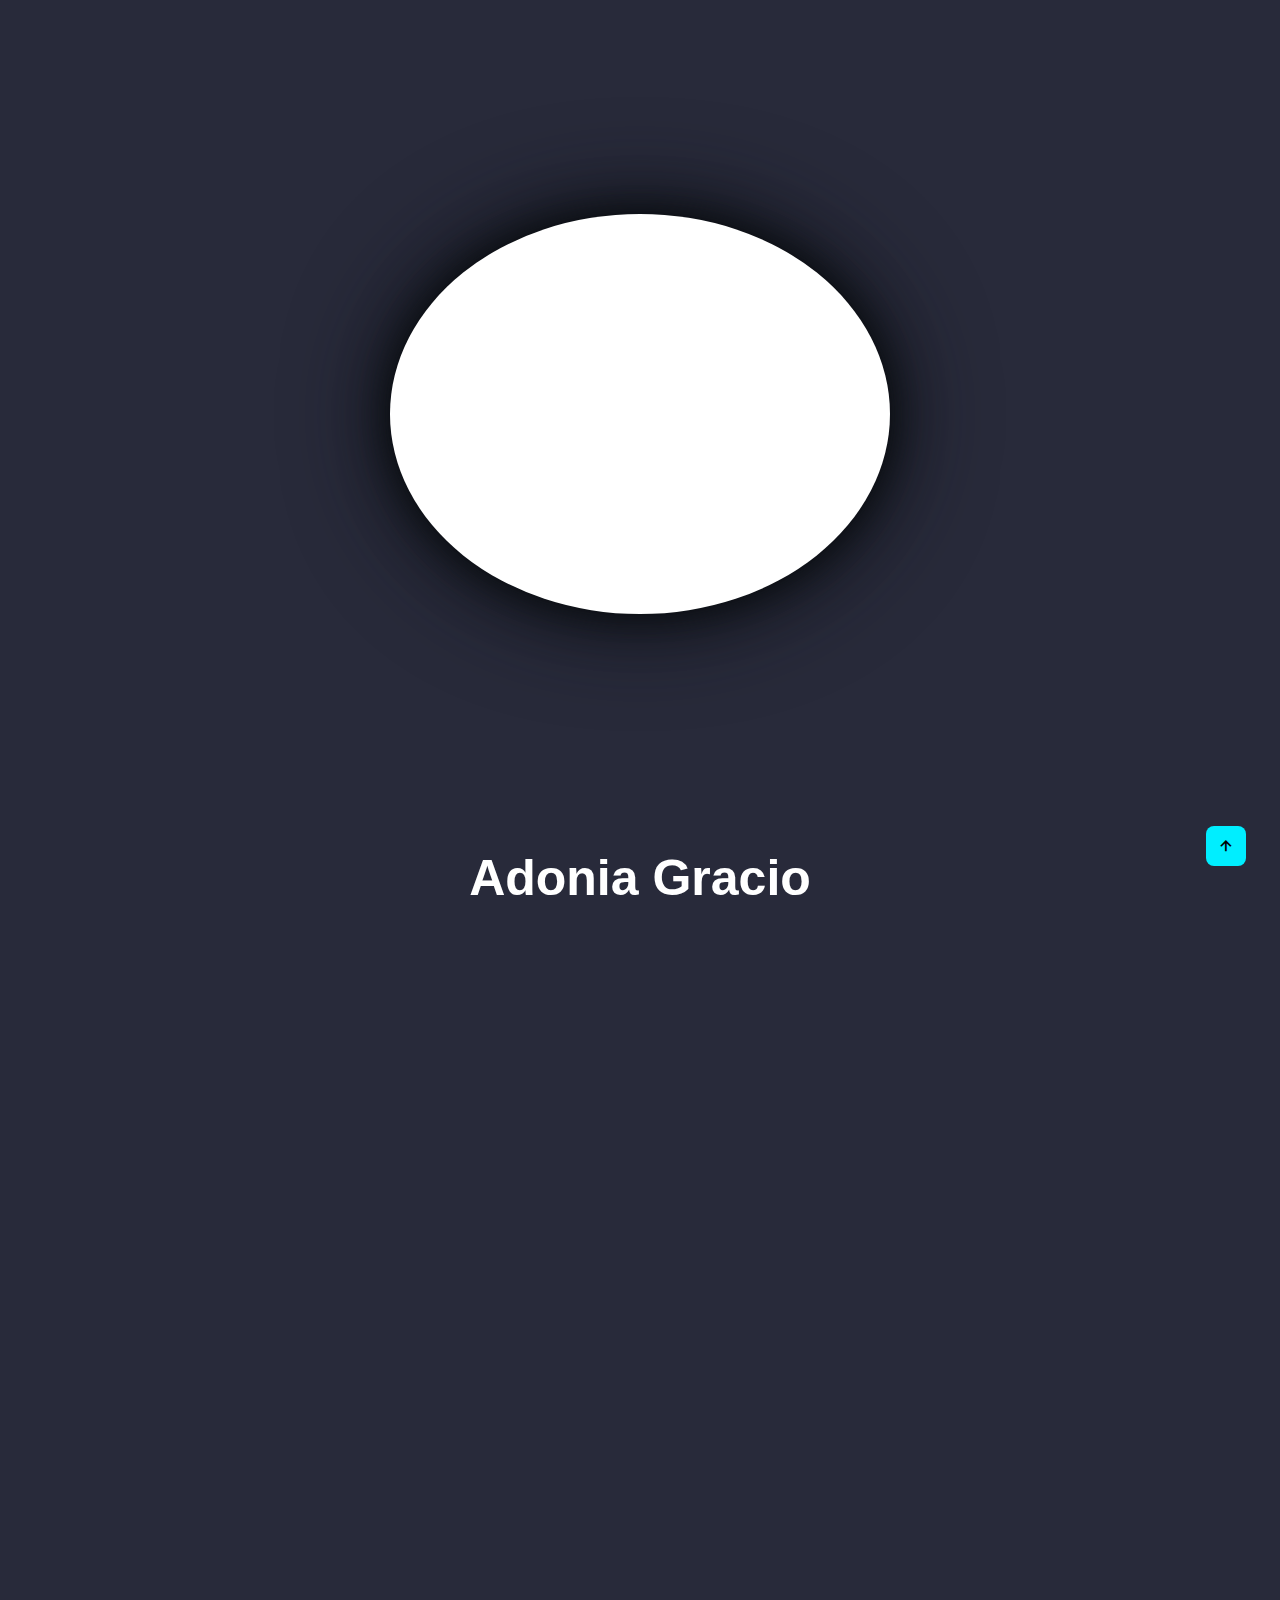
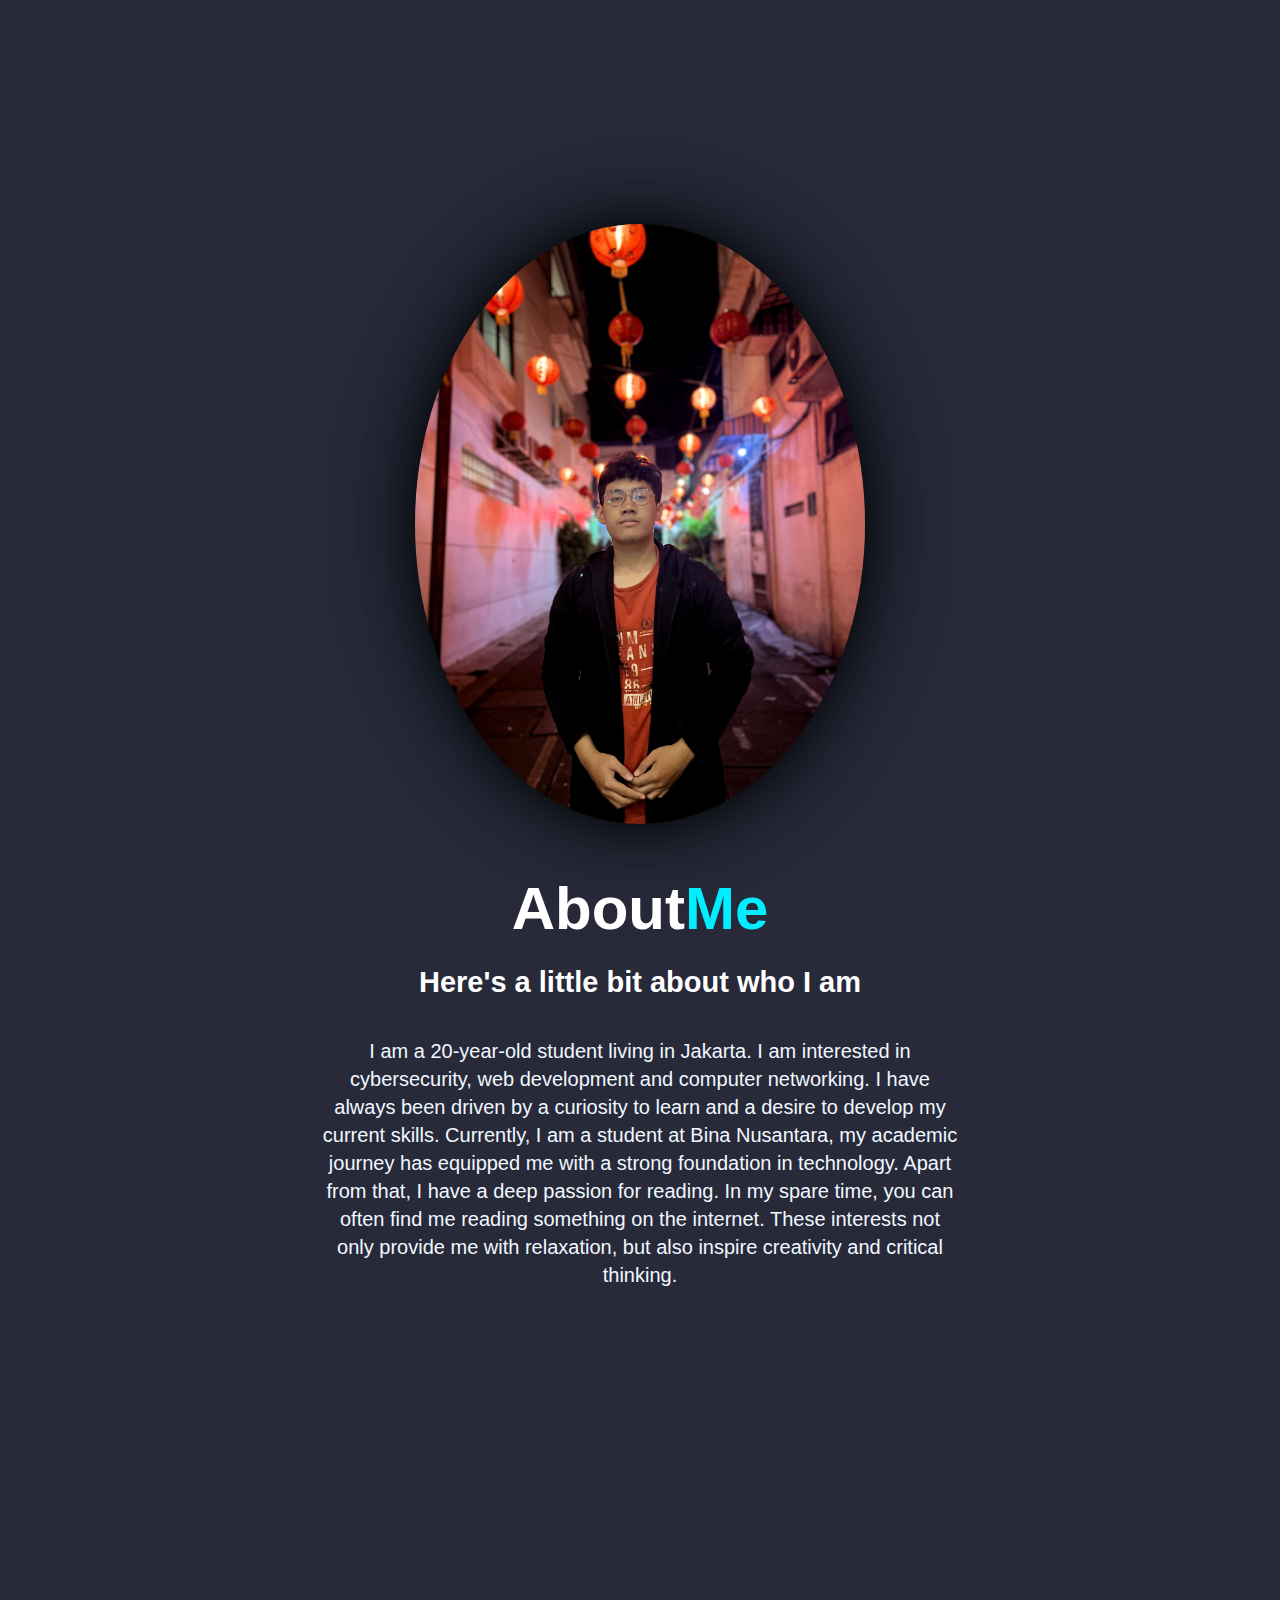
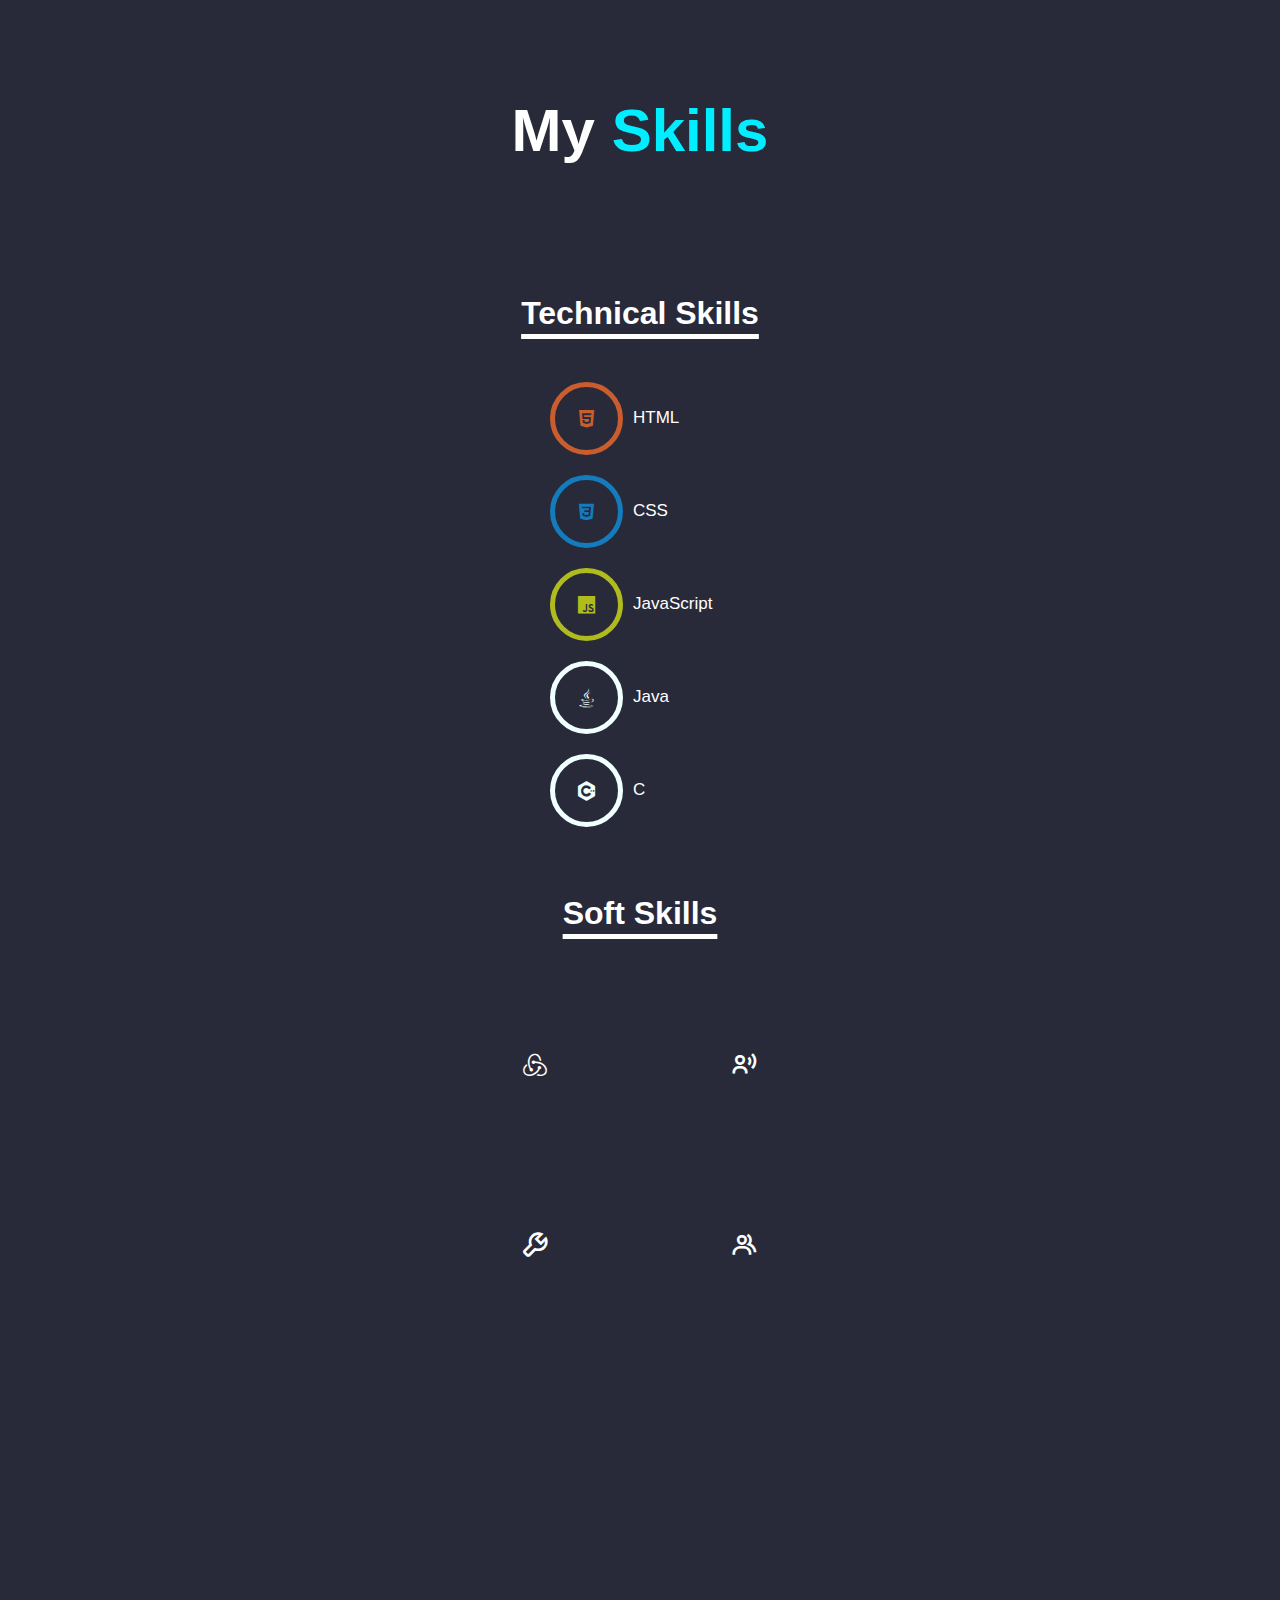
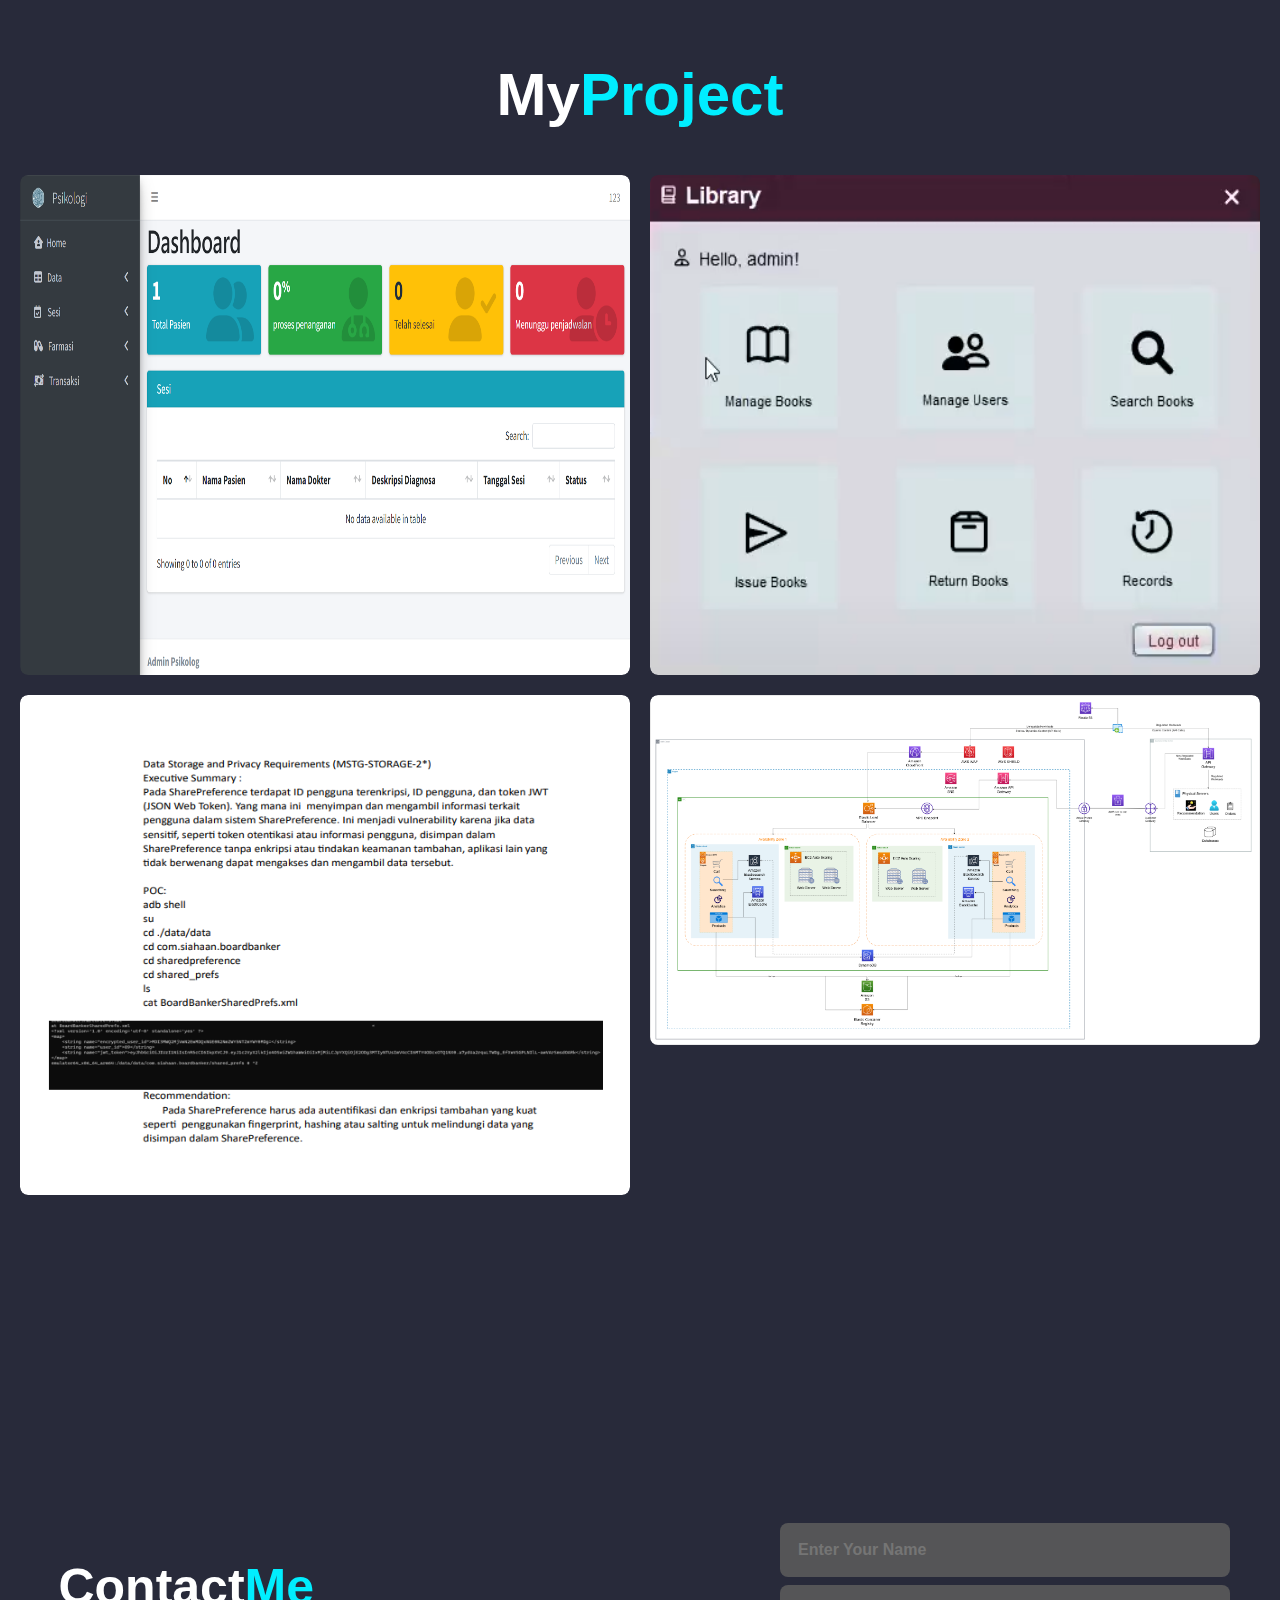
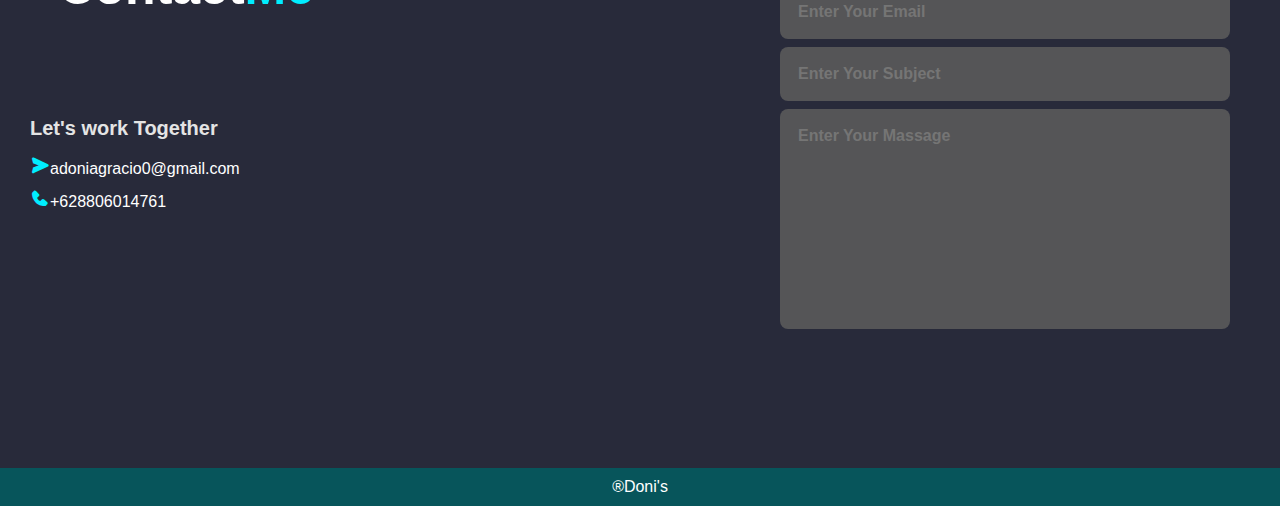
==== commit 9b8e9047: "Add files via upload" ====
--- a/indax.html
+++ b/indax.html
@@ -12,7 +12,6 @@
     <link rel="stylesheet" href="https://cdnjs.cloudflare.com/ajax/libs/font-awesome/5.12.0-2/css/all.min.css" integrity="sha256-46r060N2LrChLLb5zowXQ72/iKKNiw/lAmygmHExk/o=" crossorigin="anonymous" />
 </head>
 <body>
-    
     <header class="header">
         <a href="#" class="logo"></a>
         <nav>
@@ -123,41 +122,26 @@
                 <div class="info">
                     <span>HTML</span>
                 </div>
-                <!-- <div class="progress-line html">
-                    <span></span>
-                </div> -->
             </div>
             <div class="bar"><i style="color:#147bbc" class='bx bxl-css3'></i>
                 <div class="info">
                     <span>CSS</span>
                 </div>
-                <!-- <div class="progress-line css">
-                    <span></span>
-                </div> -->
             </div>
             <div class="bar"><i style="color:#b0bc1e" class='bx bxl-javascript'></i>
                 <div class="info">
                     <span>JavaScript</span>
                 </div>
-                <!-- <div class="progress-line js">
-                    <span></span>
-                </div> -->
             </div>
             <div class="bar"><i style="color: azure;" class='bx bxl-java'></i>
                 <div class="info">
                     <span>Java</span>
                 </div>
-                <!-- <div class="progress-line java">
-                    <span></span>
-                </div> -->
                 </div>
                 <div class="bar"><i style="color: azure;" class='bx bxl-c-plus-plus'></i>
                     <div class="info">
                         <span>C</span>
                     </div>
-                    <!-- <div class="progress-line cbiasa">
-                        <span></span>
-                    </div> -->
                     </div>
             </div>
         </div>
--- a/style.css
+++ b/style.css
@@ -81,7 +81,7 @@
     /* position: absolute; */
     /* margin-left: 88vh; */
     /* margin-top: 5vh; */
-    width: 500px;
+    width: 600px;
     height: 500px;
     border-radius: 50%; 
     background-color: #fff;
@@ -914,13 +914,29 @@
         opacity:1;
     }
 }
-
-
+::-webkit-scrollbar{
+    width: 13px;
+}
+::-webkit-scrollbar-thumb{
+    background: linear-gradient(transparent,#0ef);
+}
+::-webkit-scrollbar-thumb:hover{
+    background: linear-gradient(transparent,#00c6ff);
+}
 
 
 
 @media  screen and (max-width: 1300px) {
-
+    .img{
+        width: 500px;
+        height: 400px;
+         margin-top: -100px;
+    }
+    
+    .img2{
+        width: 450px;
+        height: 600px;
+    }
     .navbar a{
         font-size: 16px;
     }
@@ -948,6 +964,8 @@
         align-items: center;
         text-align: center;
         flex-direction: column;
+        margin-bottom: 230px;
+        
     }
     .home-content-text{
         padding-bottom: 140px;
@@ -956,6 +974,7 @@
     }
     .home{
         height: 1500px;
+     
     }
     .container1{
         margin-left: 0px;
@@ -967,6 +986,7 @@
     }
 .container-hardskill{
     margin-bottom: 100px;
+
 }
 .technical-bars{
     display: flex;
@@ -978,8 +998,8 @@
 
 @media screen and (max-width: 752px) {
     .img2{
-        width: 200px;
-        height: 200px;
+        width: 300px;
+        height: 300px;
     }
 
     .header {
@@ -990,7 +1010,6 @@
         flex-direction: column;
         width: 100%;
         justify-content: center;
-        /* align-items: center; */
         margin: 0px;
         padding: 0px;
         padding-top: 150px;
@@ -1011,49 +1030,30 @@
         margin: auto;
     }
 
-    .checkbtn {
-        display: block;
-    }
-
-    .navbar {
-        display: none;
-    }
-    
-
     .home-content {
         flex-direction: column;
         justify-content: center;
-        
+        padding: 0px;
+        margin: 0px;
+        margin-bottom: 900px;
     }
 
     .home-content-text {
         width: 100%;
+        height: auto;
         text-align: center;
         align-items: center;
+        margin-top: 70px;
+        gap:4px;
     }
 
     .img {
-        width: 200px;
-        height: 200px;
-        margin: auto;
-        margin-top: -30px;
-        margin-bottom: 60px;
-    }
-
-    .home {
-        padding: 0px;
-        padding-top: 100px;
-        padding-left: 15px;
-        padding-right: 15px;
-
-        height: 900px;
-    }
-
-    .home-content {
-        padding: 0px;
-        margin: 0px;
-     
-    }
+        width: 300px;
+        height: 300px;
+        padding-top: 50px;
+        margin-top: 400px;
+    }
+
     .container1{
         /* margin-left: 50px    ; */
         margin-left: 0px;
@@ -1070,7 +1070,7 @@
         gap:20px;
         display: flex;
         flex-direction: column;
-        margin-left:50px;
+        margin-left:60px;
     }
 
     .contact {
@@ -1198,7 +1198,9 @@
     top: 0px;
     right: 0px;
     left: 0px;
+    text-align: center;
     z-index: 10;
+    display: flex;
     flex-direction: column;
     justify-content: center;
     align-items: center;
@@ -1215,9 +1217,13 @@
     right: 20px;
 
   }
+nav .mainMenu > a{
+    margin-left: 0px;
+}
 nav .openMenu {
     display: block;
   }
+
 nav .mainMenu a:hover {
     background: none;
 }
@@ -1225,5 +1231,6 @@
     display: inline-block;
     border: 2px solid;
     border-radius: 20px; 
+    margin-right: 35px;
   }
 }